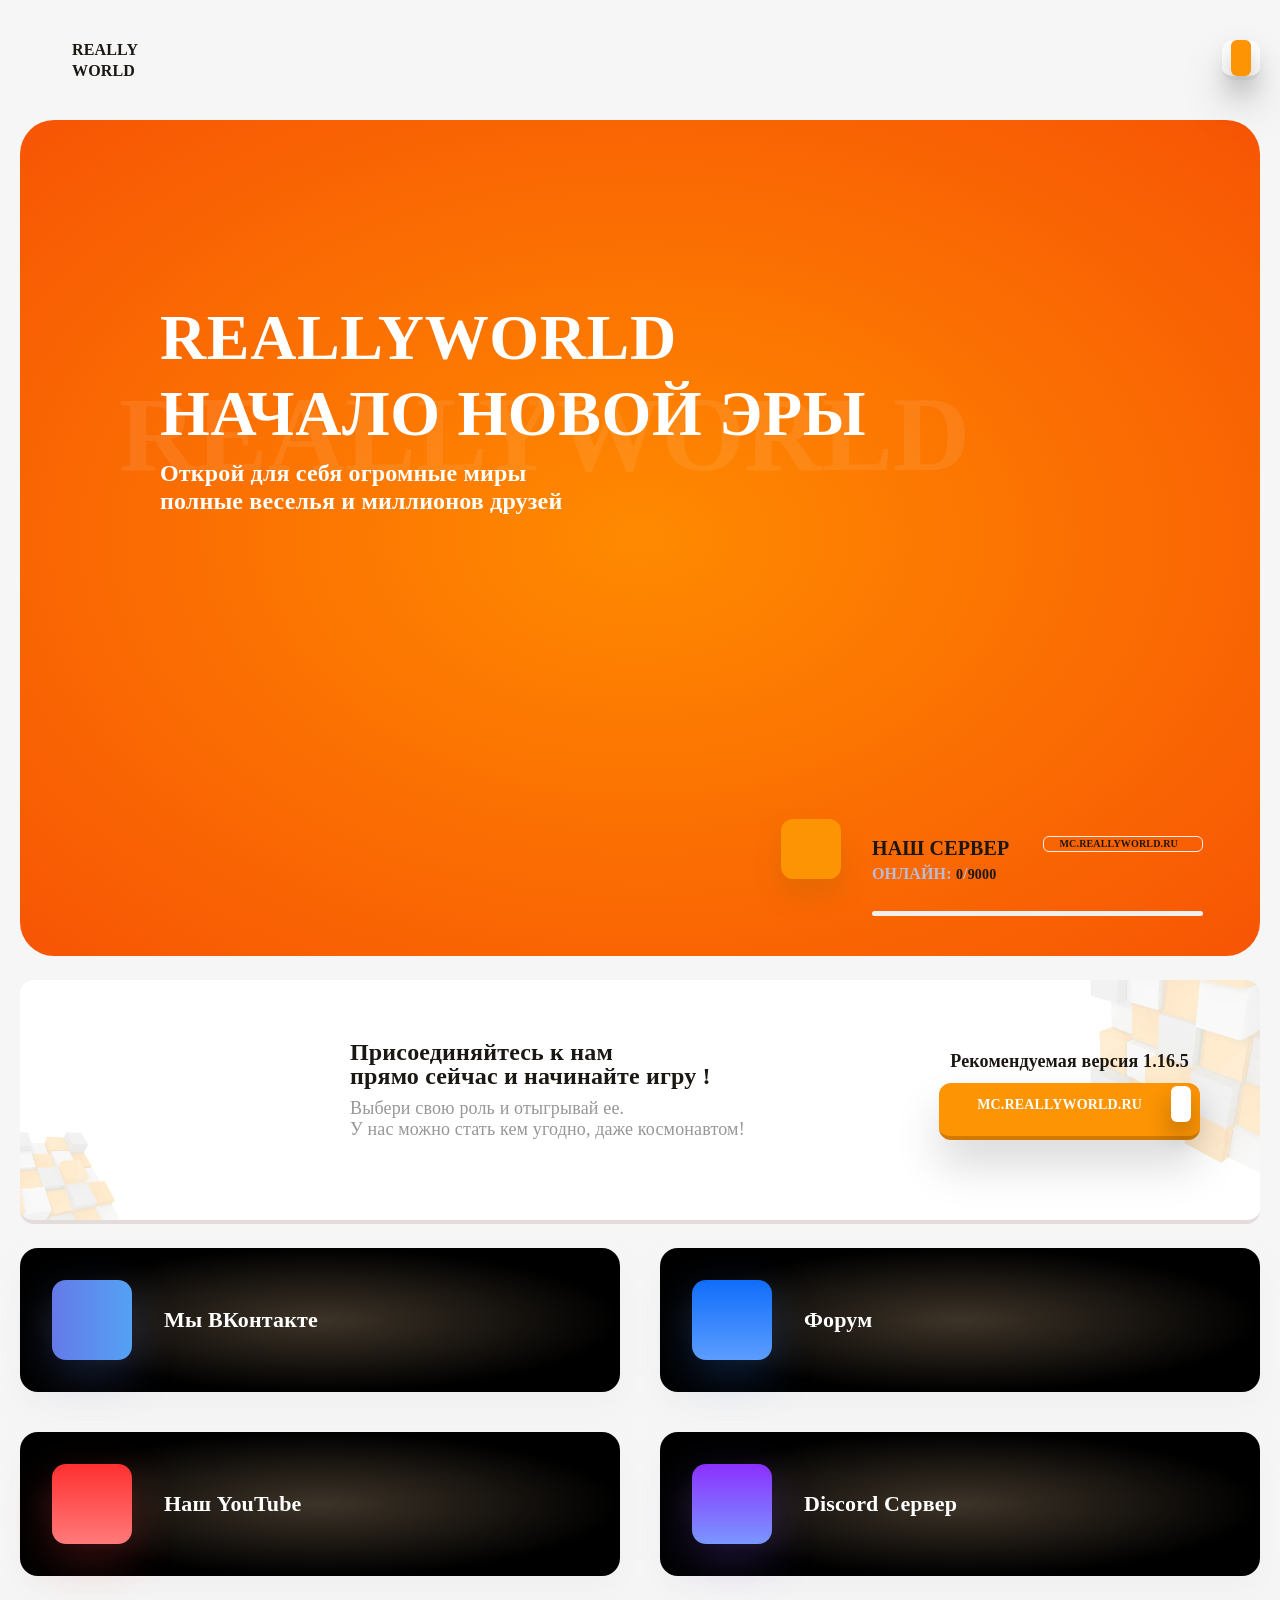
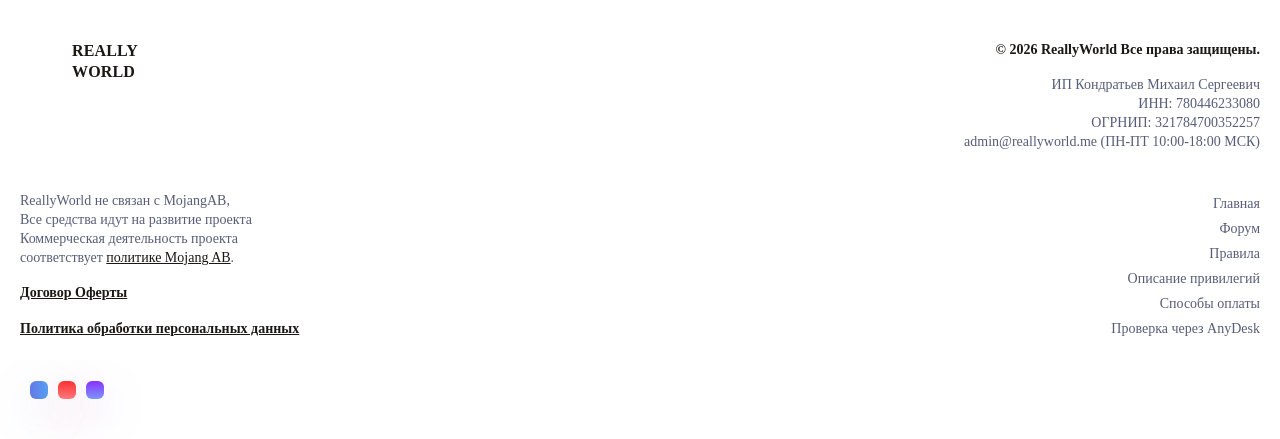
==== index.html @ dd57affc "Add files via upload" ====
﻿<!DOCTYPE html>
<html>

<head>
    <title>ReallyWorld — Магазин привилегий
</title>

    <meta name="description" content="Играйте в Minecraft на сервере ReallyWorld. Присоединяйтесь к нашему сообществу и получите уникальные привилегии. Купите донат и наслаждайтесь игрой на одном из лучших серверов Minecraft. Откройте для себя мир ReallyWorld!">

    <meta charset="utf-8">
<!-- <meta name="viewport" content="width=device-width, initial-scale=1.0" /> -->

<!-- CSRF Token -->
<meta name="csrf-token" content="hAMbayH03QQbQsBuHECkC7xqTyGMzF9xWLfvbe6p">

<meta name="keywords" content="minecraft, игра minecraft, играть в minecraft, minecraft classic, minecraft бесплатно, minecraft скачать, minecraft 1.20, minecraft серверы, сервер minecraft, бесплатный minecraft сервер, домер minecraft, домер grief, reallyworld minecraft, сервер ReallyWorld, купить донат minecraft, купить донат ReallyWorld, донат minecraft, рили ворлд сервер, сайт ReallyWorld, описание привилегий ReallyWorld, донат на ReallyWorld, привилегии ReallyWorld, minecraft сервера с донатом, бесплатные привилегии Minecraft, рили ворлд майнкрафт, майнкрафт сервер ReallyWorld, популярные minecraft серверы, играть на сервере домера">

<meta http-equiv="content-type" content="text/html; charset=UTF-8">
<meta http-equiv="content-language" content="ru">

<!-- Scripts -->
<script src="js/app.js?id=3c5a35519252d2c78619" defer=""></script>
<script src="js/public.js?v=1674001801" defer=""></script>
<script src="js/clipboard.min.js?v=1674001801" defer=""></script>
<script src="js/main.js?v=1778611863" defer=""></script>
<script src="https://hcaptcha.com/1/api.js" async="" defer=""></script>

<!-- Styles -->
<link rel="stylesheet" href="css/fonts.min.css?v=1674001801">
<link rel="stylesheet" href="css/style.min.css?v=1767133983">
<link rel="stylesheet" href="css/media-queries.min.css?v=1674001801">

<!-- Fonts -->
<link rel="stylesheet" href="releases/v5.10.0/css/all.css" integrity="sha384-AYmEC3Yw5cVb3ZcuHtOA93w35dYTsvhLPVnYs9eStHfGJvOvKxVfELGroGkvsg+p" crossorigin="anonymous">


<link rel="icon" type="image/svg+xml" href="images/server-icon.svg">

<meta name="interkassa-verification" content="1a4b5794d77db62eb89c363f576572cb">
    </head>

<body>
    <!-- <div class="container"> -->
    <div class="wrapper" style="
        min-height: calc(100% - 203.33px);
    ">
        <div id="app">
            <header>
    <a href="index.htm" class="logotype">
        <div class="pic"></div>
        <div class="logo_text">
            <span>really</span>
            <span>world</span>
        </div>
    </a>
    <nav id="header_menu">
        <ul>
            <li>
                <a href="index.htm"><i class="fas fa-home"></i><span>Главная</span></a>
            </li>
            <li>
                <a href="javascript:void(0)" data-page="store" id="goToStore"><i class="fas fa-shopping-cart"></i><span>Магазин</span></a>
            </li>
            <li>
                <a href="//f.reallyworld.me/tags/%D0%BF%D1%80%D0%B0%D0%B2%D0%B8%D0%BB%D0%B0/"><i class="fas fa-tag"></i><span>Правила</span></a>
            </li>
            <li>
                <a href="description.html"><i class="fas fa-file-alt"></i><span>Описание привилегий</span></a>
            </li>
            <li>
                <a href="//f.reallyworld.me"><i class="far fa-comment-alt"></i><span>Форум</span></a>
            </li>
            <li>
                <a href="/support"><i class="far fa-heart"></i><span>Поддержка</span></a>
            </li>
        </ul>
    </nav>
    <!-- <lc-button></lc-button> -->

    <a href="javascript:void(0);" id="menu" class="button menu-button" onclick="toggleMenu()">
        <i class="fas fa-bars"></i>
    </a>
</header>
            
<section id="head">
    <div id="head_pics">
        <div class="pics_lines"></div>
        <div class="flying"></div>
        <div class="pic_text">ReallyWorld</div>

        <div class="parallax block_1"></div>
        <div class="parallax block_2"></div>
        <div class="parallax block_3"></div>
        <div class="parallax block_4"></div>
        <div class="parallax block_5"></div>
        <div class="parallax block_6"></div>
        <div class="parallax block_7"></div>
        <div class="parallax block_8"></div>
        <div class="parallax block_9"></div>
        <div class="parallax block_10"></div>
    </div>

    <div id="head_top" class="br">
        <h1>
            ReallyWorld<br>
            Начало новой эры
        </h1>
        <h5>
            Открой для себя огромные миры<br>
            полные веселья и миллионов друзей
        </h5>
        <!-- <a href="#" id="play" class="button"><span>Начать играть</span><i class="far fa-play-circle"></i></a> -->
    </div>

    <div class="head_bottom">
        <div class="bg br"></div>
        <div class="s-online-wrapp">
            <div class="s-online">
                <i class="far fa-star"></i>
                <div class="server">
                    <h6>Наш сервер</h6>
                    <p class="online">Онлайн: <span id="online">0</span>/<span id="slots">9000</span></p>
                    <div class="progress">
                        <div class="progress-bar" id="progress" style="width: 0%;"></div>
                    </div>


                    <div class="copyip my-copy-clipboard" data-clipboard-text="mc.reallyworld.ru">
                        <span>mc.reallyworld.ru</span><i class="far fa-clone"></i>
                    </div>
                </div>
            </div>
        </div>
    </div>
</section>

<section id="join_us">
    <div class="join_us_arrow"></div>
    <div></div>
    <div class="left">
        <h2>
            Присоединяйтесь к нам<br>
            прямо сейчас и начинайте игру !
        </h2>
        <h5>
            Выбери свою роль и отыгрывай ее.<br>
            У нас можно стать кем угодно, даже космонавтом!
        </h5>
    </div>

    <div class="copy_ip">
        <span class="left">Рекомендуемая версия 1.16.5</span>
        <a href="javascript:void(0)" id="copy_ip_button" class="button button-orange right my-copy-clipboard" data-clipboard-text="mc.reallyworld.ru">
            <span>mc.reallyworld.ru</span><i class=" far fa-clone"></i>
        </a>
    </div>
    <div class="clear"></div>
</section>
            <div id="store">
    <front-goods :goods="[{&quot;id&quot;:154,&quot;name&quot;:&quot;GOD&quot;,&quot;surcharge&quot;:0,&quot;surcharge_from&quot;:0,&quot;ip_name&quot;:&quot;god&quot;,&quot;price&quot;:7777,&quot;price_sale&quot;:4444,&quot;category&quot;:1,&quot;img_url&quot;:&quot;god2.png&quot;},{&quot;id&quot;:1006,&quot;name&quot;:&quot;3 \u0441\u0443\u043d\u0434\u0443\u043a\u0430 \u0441 \u0434\u043e\u043d\u0430\u0442 \u0432\u0435\u0449\u0430\u043c\u0438&quot;,&quot;surcharge&quot;:0,&quot;surcharge_from&quot;:0,&quot;ip_name&quot;:&quot;case&quot;,&quot;price&quot;:399,&quot;price_sale&quot;:null,&quot;category&quot;:1,&quot;img_url&quot;:&quot;new\/donatitem1.png&quot;},{&quot;id&quot;:1007,&quot;name&quot;:&quot;5 \u0441\u0443\u043d\u0434\u0443\u043a\u043e\u0432 \u0441 \u0434\u043e\u043d\u0430\u0442 \u0432\u0435\u0449\u0430\u043c\u0438&quot;,&quot;surcharge&quot;:0,&quot;surcharge_from&quot;:0,&quot;ip_name&quot;:&quot;case&quot;,&quot;price&quot;:649,&quot;price_sale&quot;:null,&quot;category&quot;:1,&quot;img_url&quot;:&quot;new\/donatitem2.png&quot;},{&quot;id&quot;:1008,&quot;name&quot;:&quot;10 \u0441\u0443\u043d\u0434\u0443\u043a\u043e\u0432 \u0441 \u0434\u043e\u043d\u0430\u0442 \u0432\u0435\u0449\u0430\u043c\u0438&quot;,&quot;surcharge&quot;:0,&quot;surcharge_from&quot;:0,&quot;ip_name&quot;:&quot;case&quot;,&quot;price&quot;:1299,&quot;price_sale&quot;:null,&quot;category&quot;:1,&quot;img_url&quot;:&quot;new\/donatitem3.png&quot;},{&quot;id&quot;:8,&quot;name&quot;:&quot;HELPER&quot;,&quot;surcharge&quot;:1,&quot;surcharge_from&quot;:0,&quot;ip_name&quot;:&quot;helper&quot;,&quot;price&quot;:6666,&quot;price_sale&quot;:null,&quot;category&quot;:1,&quot;img_url&quot;:&quot;new\/HELPER.png&quot;},{&quot;id&quot;:9,&quot;name&quot;:&quot;DRAGON&quot;,&quot;surcharge&quot;:1,&quot;surcharge_from&quot;:1,&quot;ip_name&quot;:&quot;dragon&quot;,&quot;price&quot;:1899,&quot;price_sale&quot;:null,&quot;category&quot;:1,&quot;img_url&quot;:&quot;new\/DRAGON.png&quot;},{&quot;id&quot;:10,&quot;name&quot;:&quot;IMPERATOR&quot;,&quot;surcharge&quot;:1,&quot;surcharge_from&quot;:1,&quot;ip_name&quot;:&quot;imperator&quot;,&quot;price&quot;:999,&quot;price_sale&quot;:null,&quot;category&quot;:1,&quot;img_url&quot;:&quot;new\/IMPERATOR.png&quot;},{&quot;id&quot;:11,&quot;name&quot;:&quot;MAGISTER&quot;,&quot;surcharge&quot;:1,&quot;surcharge_from&quot;:1,&quot;ip_name&quot;:&quot;magister&quot;,&quot;price&quot;:589,&quot;price_sale&quot;:null,&quot;category&quot;:1,&quot;img_url&quot;:&quot;new\/MAGISTER.png&quot;},{&quot;id&quot;:12,&quot;name&quot;:&quot;OVERLORD&quot;,&quot;surcharge&quot;:1,&quot;surcharge_from&quot;:1,&quot;ip_name&quot;:&quot;overlord&quot;,&quot;price&quot;:289,&quot;price_sale&quot;:null,&quot;category&quot;:1,&quot;img_url&quot;:&quot;new\/OVERLORD.png&quot;},{&quot;id&quot;:13,&quot;name&quot;:&quot;AVENGER&quot;,&quot;surcharge&quot;:1,&quot;surcharge_from&quot;:1,&quot;ip_name&quot;:&quot;avenger&quot;,&quot;price&quot;:129,&quot;price_sale&quot;:null,&quot;category&quot;:1,&quot;img_url&quot;:&quot;new\/AVENGER.png&quot;},{&quot;id&quot;:14,&quot;name&quot;:&quot;TITAN&quot;,&quot;surcharge&quot;:1,&quot;surcharge_from&quot;:1,&quot;ip_name&quot;:&quot;titan&quot;,&quot;price&quot;:89,&quot;price_sale&quot;:null,&quot;category&quot;:1,&quot;img_url&quot;:&quot;titan.webp&quot;},{&quot;id&quot;:15,&quot;name&quot;:&quot;HERO&quot;,&quot;surcharge&quot;:1,&quot;surcharge_from&quot;:1,&quot;ip_name&quot;:&quot;hero&quot;,&quot;price&quot;:39,&quot;price_sale&quot;:null,&quot;category&quot;:1,&quot;img_url&quot;:&quot;new\/HERO.png&quot;},{&quot;id&quot;:16,&quot;name&quot;:&quot;3 \u0441\u0443\u043d\u0434\u0443\u043a\u0430 \u0441 \u0414\u043e\u043d\u0430\u0442\u043e\u043c&quot;,&quot;surcharge&quot;:0,&quot;surcharge_from&quot;:0,&quot;ip_name&quot;:&quot;case&quot;,&quot;price&quot;:119,&quot;price_sale&quot;:null,&quot;category&quot;:1,&quot;img_url&quot;:&quot;new\/casedonat1.jpg&quot;},{&quot;id&quot;:17,&quot;name&quot;:&quot;10 \u0441\u0443\u043d\u0434\u0443\u043a\u043e\u0432 \u0441 \u0414\u043e\u043d\u0430\u0442\u043e\u043c&quot;,&quot;surcharge&quot;:0,&quot;surcharge_from&quot;:0,&quot;ip_name&quot;:&quot;case&quot;,&quot;price&quot;:249,&quot;price_sale&quot;:null,&quot;category&quot;:1,&quot;img_url&quot;:&quot;new\/casedonat2.png&quot;},{&quot;id&quot;:18,&quot;name&quot;:&quot;25 \u0441\u0443\u043d\u0434\u0443\u043a\u043e\u0432 \u0441 \u0414\u043e\u043d\u0430\u0442\u043e\u043c&quot;,&quot;surcharge&quot;:0,&quot;surcharge_from&quot;:0,&quot;ip_name&quot;:&quot;case&quot;,&quot;price&quot;:399,&quot;price_sale&quot;:null,&quot;category&quot;:1,&quot;img_url&quot;:&quot;new\/casedonat3.png&quot;},{&quot;id&quot;:19,&quot;name&quot;:&quot;50 \u0420\u0438\u043b\u043b\u0438\u043a\u043e\u0432&quot;,&quot;surcharge&quot;:0,&quot;surcharge_from&quot;:0,&quot;ip_name&quot;:&quot;really-coin&quot;,&quot;price&quot;:50,&quot;price_sale&quot;:null,&quot;category&quot;:5,&quot;img_url&quot;:&quot;null&quot;},{&quot;id&quot;:20,&quot;name&quot;:&quot;100 \u0420\u0438\u043b\u043b\u0438\u043a\u043e\u0432&quot;,&quot;surcharge&quot;:0,&quot;surcharge_from&quot;:0,&quot;ip_name&quot;:&quot;really-coin&quot;,&quot;price&quot;:100,&quot;price_sale&quot;:null,&quot;category&quot;:5,&quot;img_url&quot;:&quot;null&quot;},{&quot;id&quot;:21,&quot;name&quot;:&quot;250 \u0420\u0438\u043b\u043b\u0438\u043a\u043e\u0432&quot;,&quot;surcharge&quot;:0,&quot;surcharge_from&quot;:0,&quot;ip_name&quot;:&quot;really-coin&quot;,&quot;price&quot;:250,&quot;price_sale&quot;:null,&quot;category&quot;:5,&quot;img_url&quot;:&quot;null&quot;},{&quot;id&quot;:22,&quot;name&quot;:&quot;500 \u0420\u0438\u043b\u043b\u0438\u043a\u043e\u0432&quot;,&quot;surcharge&quot;:0,&quot;surcharge_from&quot;:0,&quot;ip_name&quot;:&quot;really-coin&quot;,&quot;price&quot;:500,&quot;price_sale&quot;:null,&quot;category&quot;:5,&quot;img_url&quot;:&quot;null&quot;},{&quot;id&quot;:23,&quot;name&quot;:&quot;1 \u0441\u0443\u043d\u0434\u0443\u043a \u0441 \u0420\u0438\u043b\u043b\u0438\u043a\u0430\u043c\u0438&quot;,&quot;surcharge&quot;:0,&quot;surcharge_from&quot;:0,&quot;ip_name&quot;:&quot;case&quot;,&quot;price&quot;:99,&quot;price_sale&quot;:null,&quot;category&quot;:5,&quot;img_url&quot;:&quot;new\/really1.png&quot;},{&quot;id&quot;:55,&quot;name&quot;:&quot;3 \u0441\u0443\u043d\u0434\u0443\u043a\u0430 \u0441 \u0412\u0430\u043b\u044e\u0442\u043e\u0439&quot;,&quot;surcharge&quot;:0,&quot;surcharge_from&quot;:0,&quot;ip_name&quot;:&quot;case&quot;,&quot;price&quot;:46,&quot;price_sale&quot;:null,&quot;category&quot;:1,&quot;img_url&quot;:&quot;new\/money1.png&quot;},{&quot;id&quot;:56,&quot;name&quot;:&quot;10 \u0441\u0443\u043d\u0434\u0443\u043a\u043e\u0432 \u0441 \u0412\u0430\u043b\u044e\u0442\u043e\u0439&quot;,&quot;surcharge&quot;:0,&quot;surcharge_from&quot;:0,&quot;ip_name&quot;:&quot;case&quot;,&quot;price&quot;:149,&quot;price_sale&quot;:null,&quot;category&quot;:1,&quot;img_url&quot;:&quot;new\/money2.png&quot;},{&quot;id&quot;:57,&quot;name&quot;:&quot;25 \u0441\u0443\u043d\u0434\u0443\u043a\u043e\u0432 \u0441 \u0412\u0430\u043b\u044e\u0442\u043e\u0439&quot;,&quot;surcharge&quot;:0,&quot;surcharge_from&quot;:0,&quot;ip_name&quot;:&quot;case&quot;,&quot;price&quot;:399,&quot;price_sale&quot;:null,&quot;category&quot;:1,&quot;img_url&quot;:&quot;new\/money3.png&quot;},{&quot;id&quot;:58,&quot;name&quot;:&quot;3 \u0441\u0443\u043d\u0434\u0443\u043a\u0430 \u0441 \u041f\u0440\u0435\u0444\u0438\u043a\u0441\u0430\u043c\u0438&quot;,&quot;surcharge&quot;:0,&quot;surcharge_from&quot;:0,&quot;ip_name&quot;:&quot;case&quot;,&quot;price&quot;:59,&quot;price_sale&quot;:null,&quot;category&quot;:1,&quot;img_url&quot;:&quot;new\/prefix1.png&quot;},{&quot;id&quot;:59,&quot;name&quot;:&quot;10 \u0441\u0443\u043d\u0434\u0443\u043a\u043e\u0432 \u0441 \u041f\u0440\u0435\u0444\u0438\u043a\u0441\u0430\u043c\u0438&quot;,&quot;surcharge&quot;:0,&quot;surcharge_from&quot;:0,&quot;ip_name&quot;:&quot;case&quot;,&quot;price&quot;:149,&quot;price_sale&quot;:null,&quot;category&quot;:1,&quot;img_url&quot;:&quot;new\/prefix2.png&quot;},{&quot;id&quot;:60,&quot;name&quot;:&quot;25 \u0441\u0443\u043d\u0434\u0443\u043a\u043e\u0432 \u0441 \u043f\u0440\u0435\u0444\u0438\u043a\u0441\u0430\u043c\u0438&quot;,&quot;surcharge&quot;:0,&quot;surcharge_from&quot;:0,&quot;ip_name&quot;:&quot;case&quot;,&quot;price&quot;:239,&quot;price_sale&quot;:null,&quot;category&quot;:1,&quot;img_url&quot;:&quot;new\/prefix3.png&quot;},{&quot;id&quot;:97,&quot;name&quot;:&quot;3 \u0441\u0443\u043d\u0434\u0443\u043a\u0430 \u0441 \u0420\u0438\u043b\u043b\u0438\u043a\u0430\u043c\u0438&quot;,&quot;surcharge&quot;:0,&quot;surcharge_from&quot;:0,&quot;ip_name&quot;:&quot;case&quot;,&quot;price&quot;:269,&quot;price_sale&quot;:null,&quot;category&quot;:5,&quot;img_url&quot;:&quot;new\/really2.png&quot;},{&quot;id&quot;:98,&quot;name&quot;:&quot;5 \u0441\u0443\u043d\u0434\u0443\u043a\u043e\u0432 \u0441 \u0420\u0438\u043b\u043b\u0438\u043a\u0430\u043c\u0438&quot;,&quot;surcharge&quot;:0,&quot;surcharge_from&quot;:0,&quot;ip_name&quot;:&quot;case&quot;,&quot;price&quot;:419,&quot;price_sale&quot;:null,&quot;category&quot;:5,&quot;img_url&quot;:&quot;new\/really1.png&quot;},{&quot;id&quot;:103,&quot;name&quot;:&quot;\u0420\u0430\u0437\u0431\u0430\u043d&quot;,&quot;surcharge&quot;:0,&quot;surcharge_from&quot;:0,&quot;ip_name&quot;:&quot;other&quot;,&quot;price&quot;:349,&quot;price_sale&quot;:null,&quot;category&quot;:1,&quot;img_url&quot;:&quot;new\/unban.png&quot;},{&quot;id&quot;:104,&quot;name&quot;:&quot;\u0420\u0430\u0437\u043c\u0443\u0442&quot;,&quot;surcharge&quot;:0,&quot;surcharge_from&quot;:0,&quot;ip_name&quot;:&quot;other&quot;,&quot;price&quot;:119,&quot;price_sale&quot;:null,&quot;category&quot;:1,&quot;img_url&quot;:&quot;new\/unmute.png&quot;},{&quot;id&quot;:105,&quot;name&quot;:&quot;\u0426\u0410\u0420\u042c&quot;,&quot;surcharge&quot;:1,&quot;surcharge_from&quot;:0,&quot;ip_name&quot;:&quot;tsar&quot;,&quot;price&quot;:2299,&quot;price_sale&quot;:null,&quot;category&quot;:9,&quot;img_url&quot;:&quot;king.png.webp&quot;},{&quot;id&quot;:121,&quot;name&quot;:&quot;1700 \u0420\u0438\u043b\u043b\u0438\u043a\u043e\u0432 (\u0411\u041e\u041d\u0423\u0421 +200)&quot;,&quot;surcharge&quot;:0,&quot;surcharge_from&quot;:0,&quot;ip_name&quot;:&quot;really-coin&quot;,&quot;price&quot;:1500,&quot;price_sale&quot;:null,&quot;category&quot;:5,&quot;img_url&quot;:&quot;null&quot;},{&quot;id&quot;:122,&quot;name&quot;:&quot;2500 \u0420\u0438\u043b\u043b\u0438\u043a\u043e\u0432 (\u0411\u041e\u041d\u0423\u0421 +500)&quot;,&quot;surcharge&quot;:0,&quot;surcharge_from&quot;:0,&quot;ip_name&quot;:&quot;really-coin&quot;,&quot;price&quot;:2000,&quot;price_sale&quot;:null,&quot;category&quot;:5,&quot;img_url&quot;:&quot;null&quot;},{&quot;id&quot;:126,&quot;name&quot;:&quot;699 \u0420\u0438\u043b\u043b\u0438\u043a\u043e\u0432&quot;,&quot;surcharge&quot;:0,&quot;surcharge_from&quot;:0,&quot;ip_name&quot;:&quot;really-coin&quot;,&quot;price&quot;:699,&quot;price_sale&quot;:null,&quot;category&quot;:5,&quot;img_url&quot;:&quot;null&quot;},{&quot;id&quot;:127,&quot;name&quot;:&quot;{count} \u0420\u0438\u043b\u043b\u0438\u043a\u043e\u0432&quot;,&quot;surcharge&quot;:0,&quot;surcharge_from&quot;:0,&quot;ip_name&quot;:&quot;really-coin-selected&quot;,&quot;price&quot;:500,&quot;price_sale&quot;:null,&quot;category&quot;:5,&quot;img_url&quot;:&quot;null&quot;},{&quot;id&quot;:128,&quot;name&quot;:&quot;\u041f\u0440\u043e\u0445\u043e\u0434\u043a\u0430 \u043d\u0430\u0432\u0441\u0435\u0433\u0434\u0430&quot;,&quot;surcharge&quot;:0,&quot;surcharge_from&quot;:0,&quot;ip_name&quot;:&quot;fanzy&quot;,&quot;price&quot;:999,&quot;price_sale&quot;:null,&quot;category&quot;:8,&quot;img_url&quot;:&quot;master.webp&quot;},{&quot;id&quot;:130,&quot;name&quot;:&quot;\u041f\u0440\u043e\u0445\u043e\u0434\u043a\u0430 \u043d\u0430 3 \u043c\u0435\u0441\u044f\u0446\u0430&quot;,&quot;surcharge&quot;:0,&quot;surcharge_from&quot;:0,&quot;ip_name&quot;:&quot;fanzy&quot;,&quot;price&quot;:499,&quot;price_sale&quot;:null,&quot;category&quot;:8,&quot;img_url&quot;:&quot;master.webp&quot;},{&quot;id&quot;:131,&quot;name&quot;:&quot;\u041f\u0440\u043e\u0445\u043e\u0434\u043a\u0430 \u043d\u0430 1 \u043c\u0435\u0441\u044f\u0446&quot;,&quot;surcharge&quot;:0,&quot;surcharge_from&quot;:0,&quot;ip_name&quot;:&quot;fanzy&quot;,&quot;price&quot;:249,&quot;price_sale&quot;:null,&quot;category&quot;:8,&quot;img_url&quot;:&quot;new\/MASTER.png&quot;},{&quot;id&quot;:132,&quot;name&quot;:&quot;\u0420\u0430\u0437\u0431\u0430\u043d&quot;,&quot;surcharge&quot;:0,&quot;surcharge_from&quot;:0,&quot;ip_name&quot;:&quot;other&quot;,&quot;price&quot;:349,&quot;price_sale&quot;:null,&quot;category&quot;:8,&quot;img_url&quot;:&quot;new\/unban.png&quot;},{&quot;id&quot;:133,&quot;name&quot;:&quot;\u0413\u0415\u0420\u0426\u041e\u0413&quot;,&quot;surcharge&quot;:1,&quot;surcharge_from&quot;:0,&quot;ip_name&quot;:&quot;gerzorg&quot;,&quot;price&quot;:1299,&quot;price_sale&quot;:null,&quot;category&quot;:9,&quot;img_url&quot;:&quot;fanzy\/gertsorg.webp&quot;},{&quot;id&quot;:134,&quot;name&quot;:&quot;\u0411\u0415\u0420\u0421\u0415\u0420\u041a&quot;,&quot;surcharge&quot;:1,&quot;surcharge_from&quot;:0,&quot;ip_name&quot;:&quot;berserk&quot;,&quot;price&quot;:589,&quot;price_sale&quot;:null,&quot;category&quot;:9,&quot;img_url&quot;:&quot;fanzy\/berserk.webp&quot;},{&quot;id&quot;:135,&quot;name&quot;:&quot;\u041f\u0420\u0418\u041d\u0426&quot;,&quot;surcharge&quot;:1,&quot;surcharge_from&quot;:0,&quot;ip_name&quot;:&quot;prinz&quot;,&quot;price&quot;:249,&quot;price_sale&quot;:null,&quot;category&quot;:9,&quot;img_url&quot;:&quot;fanzy\/prints.webp&quot;},{&quot;id&quot;:136,&quot;name&quot;:&quot;\u0414\u0412\u041e\u0420\u042f\u041d\u0418\u041d&quot;,&quot;surcharge&quot;:1,&quot;surcharge_from&quot;:0,&quot;ip_name&quot;:&quot;dvoryanin&quot;,&quot;price&quot;:159,&quot;price_sale&quot;:null,&quot;category&quot;:9,&quot;img_url&quot;:&quot;fanzy\/dvoryanin.webp&quot;},{&quot;id&quot;:137,&quot;name&quot;:&quot;\u0420\u042b\u0426\u0410\u0420\u042c&quot;,&quot;surcharge&quot;:1,&quot;surcharge_from&quot;:0,&quot;ip_name&quot;:&quot;ryzar&quot;,&quot;price&quot;:99,&quot;price_sale&quot;:null,&quot;category&quot;:9,&quot;img_url&quot;:&quot;fanzy\/rytsar.webp&quot;},{&quot;id&quot;:138,&quot;name&quot;:&quot;\u0421\u0422\u0420\u0410\u0416&quot;,&quot;surcharge&quot;:1,&quot;surcharge_from&quot;:0,&quot;ip_name&quot;:&quot;straz&quot;,&quot;price&quot;:29,&quot;price_sale&quot;:null,&quot;category&quot;:9,&quot;img_url&quot;:&quot;fanzy\/strazh.webp&quot;},{&quot;id&quot;:139,&quot;name&quot;:&quot;3 \u0441\u0443\u043d\u0434\u0443\u043a\u043e\u0430 \u0441 \u0412\u0430\u043b\u044e\u0442\u043e\u0439&quot;,&quot;surcharge&quot;:0,&quot;surcharge_from&quot;:0,&quot;ip_name&quot;:&quot;case&quot;,&quot;price&quot;:69,&quot;price_sale&quot;:null,&quot;category&quot;:9,&quot;img_url&quot;:&quot;new\/money1.png&quot;},{&quot;id&quot;:140,&quot;name&quot;:&quot;10 \u0441\u0443\u043d\u0434\u0443\u043a\u043e\u0432 \u0441 \u0412\u0430\u043b\u044e\u0442\u043e\u0439&quot;,&quot;surcharge&quot;:0,&quot;surcharge_from&quot;:0,&quot;ip_name&quot;:&quot;case&quot;,&quot;price&quot;:149,&quot;price_sale&quot;:null,&quot;category&quot;:9,&quot;img_url&quot;:&quot;new\/money2.png&quot;},{&quot;id&quot;:141,&quot;name&quot;:&quot;25 \u0441\u0443\u043d\u0434\u0443\u043a\u043e\u0432 \u0441 \u0412\u0430\u043b\u044e\u0442\u043e\u0439&quot;,&quot;surcharge&quot;:0,&quot;surcharge_from&quot;:0,&quot;ip_name&quot;:&quot;case&quot;,&quot;price&quot;:399,&quot;price_sale&quot;:null,&quot;category&quot;:9,&quot;img_url&quot;:&quot;new\/money3.png&quot;},{&quot;id&quot;:142,&quot;name&quot;:&quot;3 \u0441\u0443\u043d\u0434\u0443\u043a\u0430 \u0441 \u0414\u043e\u043d\u0430\u0442\u043e\u043c&quot;,&quot;surcharge&quot;:0,&quot;surcharge_from&quot;:0,&quot;ip_name&quot;:&quot;case&quot;,&quot;price&quot;:119,&quot;price_sale&quot;:null,&quot;category&quot;:9,&quot;img_url&quot;:&quot;new\/casedonat1.jpg&quot;},{&quot;id&quot;:143,&quot;name&quot;:&quot;10 \u0441\u0443\u043d\u0434\u0443\u043a\u043e\u0432 \u0441 \u0414\u043e\u043d\u0430\u0442\u043e\u043c&quot;,&quot;surcharge&quot;:0,&quot;surcharge_from&quot;:0,&quot;ip_name&quot;:&quot;case&quot;,&quot;price&quot;:249,&quot;price_sale&quot;:null,&quot;category&quot;:9,&quot;img_url&quot;:&quot;new\/casedonat2.png&quot;},{&quot;id&quot;:144,&quot;name&quot;:&quot;25 \u0441\u0443\u043d\u0434\u0443\u043a\u043e\u0432 \u0441 \u0414\u043e\u043d\u0430\u0442\u043e\u043c&quot;,&quot;surcharge&quot;:0,&quot;surcharge_from&quot;:0,&quot;ip_name&quot;:&quot;case&quot;,&quot;price&quot;:399,&quot;price_sale&quot;:null,&quot;category&quot;:9,&quot;img_url&quot;:&quot;new\/casedonat3.png&quot;},{&quot;id&quot;:145,&quot;name&quot;:&quot;1 \u0441\u0443\u043d\u0434\u0443\u043a \u0441 \u041f\u0435\u0447\u0435\u043d\u044c\u043a\u0430\u043c\u0438&quot;,&quot;surcharge&quot;:0,&quot;surcharge_from&quot;:0,&quot;ip_name&quot;:&quot;case&quot;,&quot;price&quot;:77,&quot;price_sale&quot;:null,&quot;category&quot;:9,&quot;img_url&quot;:&quot;new\/really1.png&quot;},{&quot;id&quot;:146,&quot;name&quot;:&quot;3 \u0441\u0443\u043d\u0434\u0443\u043a\u0430 \u0441 \u041f\u0435\u0447\u0435\u043d\u044c\u043a\u0430\u043c\u0438&quot;,&quot;surcharge&quot;:0,&quot;surcharge_from&quot;:0,&quot;ip_name&quot;:&quot;case&quot;,&quot;price&quot;:229,&quot;price_sale&quot;:null,&quot;category&quot;:9,&quot;img_url&quot;:&quot;new\/really2.png&quot;},{&quot;id&quot;:147,&quot;name&quot;:&quot;5 \u0441\u0443\u043d\u0434\u0443\u043a\u043e\u0432 \u0441 \u041f\u0435\u0447\u0435\u043d\u044c\u043a\u0430\u043c\u0438&quot;,&quot;surcharge&quot;:0,&quot;surcharge_from&quot;:0,&quot;ip_name&quot;:&quot;case&quot;,&quot;price&quot;:379,&quot;price_sale&quot;:null,&quot;category&quot;:9,&quot;img_url&quot;:&quot;new\/really2.png&quot;},{&quot;id&quot;:148,&quot;name&quot;:&quot;\u0420\u0430\u0437\u0431\u0430\u043d&quot;,&quot;surcharge&quot;:0,&quot;surcharge_from&quot;:0,&quot;ip_name&quot;:&quot;other&quot;,&quot;price&quot;:349,&quot;price_sale&quot;:null,&quot;category&quot;:9,&quot;img_url&quot;:&quot;new\/unban.png&quot;},{&quot;id&quot;:149,&quot;name&quot;:&quot;\u0420\u0430\u0437\u043c\u0443\u0442&quot;,&quot;surcharge&quot;:0,&quot;surcharge_from&quot;:0,&quot;ip_name&quot;:&quot;other&quot;,&quot;price&quot;:119,&quot;price_sale&quot;:null,&quot;category&quot;:9,&quot;img_url&quot;:&quot;new\/unmute.png&quot;},{&quot;id&quot;:1009,&quot;name&quot;:&quot;\u041f\u0440\u043e\u0445\u043e\u0434\u043a\u0430 \u043d\u0430 \u0421\u0422\u041e \u0438\u0433\u0440\u043e\u043a\u043e\u0432&quot;,&quot;surcharge&quot;:0,&quot;surcharge_from&quot;:0,&quot;ip_name&quot;:&quot;other&quot;,&quot;price&quot;:999,&quot;price_sale&quot;:null,&quot;category&quot;:10,&quot;img_url&quot;:&quot;whitelist.jpg&quot;},{&quot;id&quot;:10001,&quot;name&quot;:&quot;3 \u0441\u0443\u043d\u0434\u0443\u043a\u0430 \u0441 \u041a\u0438\u0442\u0430\u043c\u0438&quot;,&quot;surcharge&quot;:0,&quot;surcharge_from&quot;:0,&quot;ip_name&quot;:&quot;case&quot;,&quot;price&quot;:299,&quot;price_sale&quot;:null,&quot;category&quot;:1,&quot;img_url&quot;:&quot;new\/casedonat1.jpg&quot;},{&quot;id&quot;:10002,&quot;name&quot;:&quot;5 \u0441\u0443\u043d\u0434\u0443\u043a\u043e\u0432 \u0441 \u041a\u0438\u0442\u0430\u043c\u0438&quot;,&quot;surcharge&quot;:0,&quot;surcharge_from&quot;:0,&quot;ip_name&quot;:&quot;case&quot;,&quot;price&quot;:489,&quot;price_sale&quot;:null,&quot;category&quot;:1,&quot;img_url&quot;:&quot;new\/casedonat2.png&quot;},{&quot;id&quot;:10003,&quot;name&quot;:&quot;10 \u0441\u0443\u043d\u0434\u0443\u043a\u043e\u0432 \u0441 \u041a\u0438\u0442\u0430\u043c\u0438&quot;,&quot;surcharge&quot;:0,&quot;surcharge_from&quot;:0,&quot;ip_name&quot;:&quot;case&quot;,&quot;price&quot;:799,&quot;price_sale&quot;:null,&quot;category&quot;:1,&quot;img_url&quot;:&quot;new\/casedonat3.png&quot;}]" :currency="'руб.'" :categories="[{&quot;id&quot;:1,&quot;name&quot;:&quot;\u0413\u0440\u0438\u0444. \u0412\u044b\u0436\u0438\u0432\u0430\u043d\u0438\u0435&quot;,&quot;priority&quot;:1,&quot;db_id&quot;:&quot;griff&quot;,&quot;surcharge_query&quot;:&quot;not&quot;,&quot;created_at&quot;:&quot;2020-06-28T13:07:38.000000Z&quot;,&quot;updated_at&quot;:&quot;2020-06-28T13:24:30.000000Z&quot;},{&quot;id&quot;:2,&quot;name&quot;:&quot;\u0410\u043d\u0430\u0440\u0445\u0438\u044f&quot;,&quot;priority&quot;:2,&quot;db_id&quot;:&quot;anarchy&quot;,&quot;surcharge_query&quot;:&quot;not&quot;,&quot;created_at&quot;:&quot;2020-06-28T13:24:54.000000Z&quot;,&quot;updated_at&quot;:&quot;2020-06-28T13:24:54.000000Z&quot;},{&quot;id&quot;:5,&quot;name&quot;:&quot;\u0420\u0438\u043b\u043b\u0438\u043a\u0438 (\u0414\u043e\u043d\u0430\u0442 \u0412\u0430\u043b\u044e\u0442\u0430)&quot;,&quot;priority&quot;:4,&quot;db_id&quot;:&quot;111&quot;,&quot;surcharge_query&quot;:&quot;.&quot;,&quot;created_at&quot;:&quot;2020-07-07T00:10:34.000000Z&quot;,&quot;updated_at&quot;:&quot;2022-02-20T09:40:56.000000Z&quot;},{&quot;id&quot;:10,&quot;name&quot;:&quot;\u0421\u0422\u041e&quot;,&quot;priority&quot;:5,&quot;db_id&quot;:&quot;sto&quot;,&quot;surcharge_query&quot;:&quot;-&quot;,&quot;created_at&quot;:&quot;2023-01-25T09:34:00.000000Z&quot;,&quot;updated_at&quot;:&quot;2023-01-25T09:34:00.000000Z&quot;}]"></front-goods>
</div>

<section id="social">
    <a href="//vk.com/reallyworlds" target="_blank">
        <div>
            <i class="fab fa-vk social-vk"></i>
            <span>Мы ВКонтакте</span>
        </div>
    </a>
    <a href="//f.reallyworld.me">
        <div>
            <i class="far fa-comment-alt social-forum"></i>
            <span>Форум</span>
        </div>
    </a>
    <a href="//www.youtube.com/channel/UCb5oqCZ4AfmfXbgHsfei0tQ" target="_blank">
        <div>
            <i class="fab fa-youtube social-yt"></i>
            <span>Наш YouTube</span>
        </div>
    </a>
    <a href="//discord.gg/reallyworld" target="_blank">
        <div>
            <i class="fab fa-discord social-discord"></i>
            <span>Discord Сервер</span>
        </div>
    </a>
</section>
        </div>
    </div>
    <footer>
    <div class="wrapper">
        <div class="logo">
            <a href="index.htm" class="logotype">
                <div class="pic"></div>
                <div class="logo_text">
                    <span>really</span>
                    <span>world</span>
                </div>
            </a>
        </div>

        <div class="copyright">
            <p class="copy">© <script>document.write(new Date().getFullYear())</script> ReallyWorld Все права защищены.</p>

            
            
            <p>
                ИП Кондратьев Михаил Сергеевич<br>
                ИНН: 780446233080<br>
                ОГРНИП: 321784700352257<br>

                admin@reallyworld.me (ПН-ПТ 10:00-18:00 МСК)
            </p>
            
        </div>

        <div class="info">
            <p>
                ReallyWorld не связан с MojangAB,<br>
                Все средства идут на развитие проекта<br>
                Коммерческая деятельность проекта<br>
                соответствует <a href="mojang.pdf">политике Mojang AB</a>.
            </p>
            <a href="public_offer.pdf">Договор Оферты</a>
            <a href="privacy.pdf">Политика обработки персональных данных</a>
        </div>

        <div class="nav">
            <nav>
                <a href="index.htm">Главная</a>
                <a href="//f.reallyworld.me">Форум</a>
                <a href="//f.reallyworld.me/tags/%D0%BF%D1%80%D0%B0%D0%B2%D0%B8%D0%BB%D0%B0/">Правила</a>
                <a href="description.html">Описание привилегий</a>
                <a href="pymentMethods.html">Способы оплаты</a>
                <a href="anydesk.html">Проверка через AnyDesk</a>
            </nav>
        </div>
        <div class="social">
            <div>
                <span class="social-icon social-vk"><a href="//vk.com/reallyworlds" target="_blank"><i class="fab fa-vk"></i></a></span><span class="social-icon social-yt"><a href="//www.youtube.com/channel/UCb5oqCZ4AfmfXbgHsfei0tQ" target="_blank"><i class="fab fa-youtube"></i></a></span><span class="social-icon social-discord"><a href="//discord.gg/reallyworld" target="_blank"><i class="fab fa-discord"></i></a></span>
            </div>
        </div>
    </div>
</footer>    <!-- </div> -->
    <script>
    window.addEventListener('load', function() {
        $('.copy-clipboard').on('click', function(e) {
            e.preventDefault();
            var that = $(this);
            that.html('Скопировано!');
            setTimeout(function() {
                that.html(that.attr('data-clipboard-text'));
            }, 1000);
            let text = $(this).data('clipboard-text');
            new ClipboardJS('.copy-clipboard');
        });






        var acc = document.getElementsByClassName("accordion");
        var i;
        for (i = 0; i < acc.length; i++) {
            acc[i].addEventListener("click", function() {
                this.classList.toggle("accoactive");
                var panel = this.nextElementSibling;
                if (panel.style.maxHeight) {
                    panel.style.maxHeight = null;
                } else {
                    panel.style.maxHeight = panel.scrollHeight + "px";
                }
            });
        }




        setTimeout(function() {
            app.monitor();
        }, 100);
    });
</script>




<!-- Yandex.Metrika counter -->
<script type="text/javascript">
    (function(m, e, t, r, i, k, a) {
        m[i] = m[i] || function() {
            (m[i].a = m[i].a || []).push(arguments)
        };
        m[i].l = 1 * new Date();
        k = e.createElement(t), a = e.getElementsByTagName(t)[0], k.async = 1, k.src = r, a.parentNode.insertBefore(k, a)
    })
    (window, document, "script", "https://mc.yandex.ru/metrika/tag.js", "ym");

    ym(76686226, "init", {
        clickmap: true,
        trackLinks: true,
        accurateTrackBounce: true,
        webvisor: true
    });
</script>
<noscript>
    <div><img src="watch/76686226" style="position:absolute; left:-9999px;" alt=""></div>
</noscript>
<!-- /Yandex.Metrika counter -->


<script type="application/ld+json">
    {
        "@context": "http://schema.org",
        "@type": "Organization",
        "name": "ReallyWorld",
        "url": "https://reallyworld.ru/",
        "sameAs": [
            "https://vk.com/reallyworlds",
            "https://vk.com/reallyworld_tech"
        ]
    }
</script>

<!-- Разделение по доменам отключено — всегда .ru, ссылки не переписываем
<script>
  document.addEventListener("DOMContentLoaded", function(event) {
    var l = document.links;
    for(var i=0; i<l.length; i++) {
        var href = l[i].href;
        var host = window.location.hostname.split('.');
        l[i].href = href.replace(/reallyworld.(ru|me|org|online|undefined)/gi, 'reallyworld.' + host[host.length-1]);
    }
  });
</script>
-->        <div id="toasts"></div>
</body>

</html>
---- css/fonts.min.css ----
@font-face{font-family:"Mazzard M";src:url("../fonts/MazzardM-Medium.eot");src:local("Mazzard M Medium"),local("MazzardM-Medium"),url("../fonts/MazzardM-Medium-1.eot") format("embedded-opentype"),url("../fonts/MazzardM-Medium.woff2") format("woff2"),url("../fonts/MazzardM-Medium.woff") format("woff"),url("../fonts/MazzardM-Medium.ttf") format("truetype");font-weight:500;font-style:normal}@font-face{font-family:"Mazzard M";src:url("../fonts/MazzardM-ExtraLightItalic.eot");src:local("Mazzard M ExtraLight Italic"),local("MazzardM-ExtraLightItalic"),url("../fonts/MazzardM-ExtraLightItalic-1.eot") format("embedded-opentype"),url("../fonts/MazzardM-ExtraLightItalic.woff2") format("woff2"),url("../fonts/MazzardM-ExtraLightItalic.woff") format("woff"),url("../fonts/MazzardM-ExtraLightItalic.ttf") format("truetype");font-weight:200;font-style:italic}@font-face{font-family:"Mazzard H";src:url("../fonts/MazzardH-BlackItalic.eot");src:local("Mazzard H Black Italic"),local("MazzardH-BlackItalic"),url("../fonts/MazzardH-BlackItalic-1.eot") format("embedded-opentype"),url("../fonts/MazzardH-BlackItalic.woff2") format("woff2"),url("../fonts/MazzardH-BlackItalic.woff") format("woff"),url("../fonts/MazzardH-BlackItalic.ttf") format("truetype");font-weight:900;font-style:italic}@font-face{font-family:"Mazzard L";src:url("../fonts/MazzardL-ExtraBold.eot");src:local("Mazzard L ExtraBold"),local("MazzardL-ExtraBold"),url("../fonts/MazzardL-ExtraBold-1.eot") format("embedded-opentype"),url("../fonts/MazzardL-ExtraBold.woff2") format("woff2"),url("../fonts/MazzardL-ExtraBold.woff") format("woff"),url("../fonts/MazzardL-ExtraBold.ttf") format("truetype");font-weight:800;font-style:normal}@font-face{font-family:"Mazzard H";src:url("../fonts/MazzardH-Black.eot");src:local("Mazzard H Black"),local("MazzardH-Black"),url("../fonts/MazzardH-Black-1.eot") format("embedded-opentype"),url("../fonts/MazzardH-Black.woff2") format("woff2"),url("../fonts/MazzardH-Black.woff") format("woff"),url("../fonts/MazzardH-Black.ttf") format("truetype");font-weight:900;font-style:normal}@font-face{font-family:"Mazzard M";src:url("../fonts/MazzardM-BoldItalic.eot");src:local("Mazzard M Bold Italic"),local("MazzardM-BoldItalic"),url("../fonts/MazzardM-BoldItalic-1.eot") format("embedded-opentype"),url("../fonts/MazzardM-BoldItalic.woff2") format("woff2"),url("../fonts/MazzardM-BoldItalic.woff") format("woff"),url("../fonts/MazzardM-BoldItalic.ttf") format("truetype");font-weight:bold;font-style:italic}@font-face{font-family:"Mazzard H";src:url("../fonts/MazzardH-Medium.eot");src:local("Mazzard H Medium"),local("MazzardH-Medium"),url("../fonts/MazzardH-Medium-1.eot") format("embedded-opentype"),url("../fonts/MazzardH-Medium.woff2") format("woff2"),url("../fonts/MazzardH-Medium.woff") format("woff"),url("../fonts/MazzardH-Medium.ttf") format("truetype");font-weight:500;font-style:normal}@font-face{font-family:"Mazzard M";src:url("../fonts/MazzardM-Light.eot");src:local("Mazzard M Light"),local("MazzardM-Light"),url("../fonts/MazzardM-Light-1.eot") format("embedded-opentype"),url("../fonts/MazzardM-Light.woff2") format("woff2"),url("../fonts/MazzardM-Light.woff") format("woff"),url("../fonts/MazzardM-Light.ttf") format("truetype");font-weight:300;font-style:normal}@font-face{font-family:"Mazzard H";src:url("../fonts/MazzardH-LightItalic.eot");src:local("Mazzard H Light Italic"),local("MazzardH-LightItalic"),url("../fonts/MazzardH-LightItalic-1.eot") format("embedded-opentype"),url("../fonts/MazzardH-LightItalic.woff2") format("woff2"),url("../fonts/MazzardH-LightItalic.woff") format("woff"),url("../fonts/MazzardH-LightItalic.ttf") format("truetype");font-weight:300;font-style:italic}@font-face{font-family:"Mazzard H";src:url("../fonts/MazzardH-ExtraLight.eot");src:local("Mazzard H ExtraLight"),local("MazzardH-ExtraLight"),url("../fonts/MazzardH-ExtraLight-1.eot") format("embedded-opentype"),url("../fonts/MazzardH-ExtraLight.woff2") format("woff2"),url("../fonts/MazzardH-ExtraLight.woff") format("woff"),url("../fonts/MazzardH-ExtraLight.ttf") format("truetype");font-weight:200;font-style:normal}@font-face{font-family:"Mazzard M";src:url("../fonts/MazzardM-Bold.eot");src:local("Mazzard M Bold"),local("MazzardM-Bold"),url("../fonts/MazzardM-Bold-1.eot") format("embedded-opentype"),url("../fonts/MazzardM-Bold.woff2") format("woff2"),url("../fonts/MazzardM-Bold.woff") format("woff"),url("../fonts/MazzardM-Bold.ttf") format("truetype");font-weight:bold;font-style:normal}@font-face{font-family:"Mazzard M";src:url("../fonts/MazzardM-SemiBoldItalic.eot");src:local("Mazzard M SemiBold Italic"),local("MazzardM-SemiBoldItalic"),url("../fonts/MazzardM-SemiBoldItalic-1.eot") format("embedded-opentype"),url("../fonts/MazzardM-SemiBoldItalic.woff2") format("woff2"),url("../fonts/MazzardM-SemiBoldItalic.woff") format("woff"),url("../fonts/MazzardM-SemiBoldItalic.ttf") format("truetype");font-weight:600;font-style:italic}@font-face{font-family:"Mazzard L";src:url("../fonts/MazzardL-ExtraLight.eot");src:local("Mazzard L ExtraLight"),local("MazzardL-ExtraLight"),url("../fonts/MazzardL-ExtraLight-1.eot") format("embedded-opentype"),url("../fonts/MazzardL-ExtraLight.woff2") format("woff2"),url("../fonts/MazzardL-ExtraLight.woff") format("woff"),url("../fonts/MazzardL-ExtraLight.ttf") format("truetype");font-weight:200;font-style:normal}@font-face{font-family:"Mazzard H";src:url("../fonts/MazzardH-Light.eot");src:local("Mazzard H Light"),local("MazzardH-Light"),url("../fonts/MazzardH-Light-1.eot") format("embedded-opentype"),url("../fonts/MazzardH-Light.woff2") format("woff2"),url("../fonts/MazzardH-Light.woff") format("woff"),url("../fonts/MazzardH-Light.ttf") format("truetype");font-weight:300;font-style:normal}@font-face{font-family:"Mazzard L";src:url("../fonts/MazzardL-ThinItalic.eot");src:local("Mazzard L Thin Italic"),local("MazzardL-ThinItalic"),url("../fonts/MazzardL-ThinItalic-1.eot") format("embedded-opentype"),url("../fonts/MazzardL-ThinItalic.woff2") format("woff2"),url("../fonts/MazzardL-ThinItalic.woff") format("woff"),url("../fonts/MazzardL-ThinItalic.ttf") format("truetype");font-weight:100;font-style:italic}@font-face{font-family:"Mazzard H";src:url("../fonts/MazzardH-ExtraBoldItalic.eot");src:local("Mazzard H ExtraBold Italic"),local("MazzardH-ExtraBoldItalic"),url("../fonts/MazzardH-ExtraBoldItalic-1.eot") format("embedded-opentype"),url("../fonts/MazzardH-ExtraBoldItalic.woff2") format("woff2"),url("../fonts/MazzardH-ExtraBoldItalic.woff") format("woff"),url("../fonts/MazzardH-ExtraBoldItalic.ttf") format("truetype");font-weight:800;font-style:italic}@font-face{font-family:"Mazzard M";src:url("../fonts/MazzardM-SemiBold.eot");src:local("Mazzard M SemiBold"),local("MazzardM-SemiBold"),url("../fonts/MazzardM-SemiBold-1.eot") format("embedded-opentype"),url("../fonts/MazzardM-SemiBold.woff2") format("woff2"),url("../fonts/MazzardM-SemiBold.woff") format("woff"),url("../fonts/MazzardM-SemiBold.ttf") format("truetype");font-weight:600;font-style:normal}@font-face{font-family:"Mazzard L";src:url("../fonts/MazzardL-Regular.eot");src:local("Mazzard L Regular"),local("MazzardL-Regular"),url("../fonts/MazzardL-Regular-1.eot") format("embedded-opentype"),url("../fonts/MazzardL-Regular.woff2") format("woff2"),url("../fonts/MazzardL-Regular.woff") format("woff"),url("../fonts/MazzardL-Regular.ttf") format("truetype");font-weight:normal;font-style:normal}@font-face{font-family:"Mazzard H";src:url("../fonts/MazzardH-MediumItalic.eot");src:local("Mazzard H Medium Italic"),local("MazzardH-MediumItalic"),url("../fonts/MazzardH-MediumItalic-1.eot") format("embedded-opentype"),url("../fonts/MazzardH-MediumItalic.woff2") format("woff2"),url("../fonts/MazzardH-MediumItalic.woff") format("woff"),url("../fonts/MazzardH-MediumItalic.ttf") format("truetype");font-weight:500;font-style:italic}@font-face{font-family:"Mazzard L";src:url("../fonts/MazzardL-Italic.eot");src:local("Mazzard L Italic"),local("MazzardL-Italic"),url("../fonts/MazzardL-Italic-1.eot") format("embedded-opentype"),url("../fonts/MazzardL-Italic.woff2") format("woff2"),url("../fonts/MazzardL-Italic.woff") format("woff"),url("../fonts/MazzardL-Italic.ttf") format("truetype");font-weight:normal;font-style:italic}@font-face{font-family:"Mazzard L";src:url("../fonts/MazzardL-ExtraBoldItalic.eot");src:local("Mazzard L ExtraBold Italic"),local("MazzardL-ExtraBoldItalic"),url("../fonts/MazzardL-ExtraBoldItalic-1.eot") format("embedded-opentype"),url("../fonts/MazzardL-ExtraBoldItalic.woff2") format("woff2"),url("../fonts/MazzardL-ExtraBoldItalic.woff") format("woff"),url("../fonts/MazzardL-ExtraBoldItalic.ttf") format("truetype");font-weight:800;font-style:italic}@font-face{font-family:"Mazzard L";src:url("../fonts/MazzardL-Bold.eot");src:local("Mazzard L Bold"),local("MazzardL-Bold"),url("../fonts/MazzardL-Bold-1.eot") format("embedded-opentype"),url("../fonts/MazzardL-Bold.woff2") format("woff2"),url("../fonts/MazzardL-Bold.woff") format("woff"),url("../fonts/MazzardL-Bold.ttf") format("truetype");font-weight:bold;font-style:normal}@font-face{font-family:"Mazzard M";src:url("../fonts/MazzardM-BlackItalic.eot");src:local("Mazzard M Black Italic"),local("MazzardM-BlackItalic"),url("../fonts/MazzardM-BlackItalic-1.eot") format("embedded-opentype"),url("../fonts/MazzardM-BlackItalic.woff2") format("woff2"),url("../fonts/MazzardM-BlackItalic.woff") format("woff"),url("../fonts/MazzardM-BlackItalic.ttf") format("truetype");font-weight:900;font-style:italic}@font-face{font-family:"Mazzard L";src:url("../fonts/MazzardL-MediumItalic.eot");src:local("Mazzard L Medium Italic"),local("MazzardL-MediumItalic"),url("../fonts/MazzardL-MediumItalic-1.eot") format("embedded-opentype"),url("../fonts/MazzardL-MediumItalic.woff2") format("woff2"),url("../fonts/MazzardL-MediumItalic.woff") format("woff"),url("../fonts/MazzardL-MediumItalic.ttf") format("truetype");font-weight:500;font-style:italic}@font-face{font-family:"Mazzard M";src:url("../fonts/MazzardM-ExtraBoldItalic.eot");src:local("Mazzard M ExtraBold Italic"),local("MazzardM-ExtraBoldItalic"),url("../fonts/MazzardM-ExtraBoldItalic-1.eot") format("embedded-opentype"),url("../fonts/MazzardM-ExtraBoldItalic.woff2") format("woff2"),url("../fonts/MazzardM-ExtraBoldItalic.woff") format("woff"),url("../fonts/MazzardM-ExtraBoldItalic.ttf") format("truetype");font-weight:800;font-style:italic}@font-face{font-family:"Mazzard M";src:url("../fonts/MazzardM-Regular.eot");src:local("Mazzard M Regular"),local("MazzardM-Regular"),url("../fonts/MazzardM-Regular-1.eot") format("embedded-opentype"),url("../fonts/MazzardM-Regular.woff2") format("woff2"),url("../fonts/MazzardM-Regular.woff") format("woff"),url("../fonts/MazzardM-Regular.ttf") format("truetype");font-weight:normal;font-style:normal}@font-face{font-family:"Mazzard H";src:url("../fonts/MazzardH-Italic.eot");src:local("Mazzard H Italic"),local("MazzardH-Italic"),url("../fonts/MazzardH-Italic-1.eot") format("embedded-opentype"),url("../fonts/MazzardH-Italic.woff2") format("woff2"),url("../fonts/MazzardH-Italic.woff") format("woff"),url("../fonts/MazzardH-Italic.ttf") format("truetype");font-weight:normal;font-style:italic}@font-face{font-family:"Mazzard M";src:url("../fonts/MazzardM-LightItalic.eot");src:local("Mazzard M Light Italic"),local("MazzardM-LightItalic"),url("../fonts/MazzardM-LightItalic-1.eot") format("embedded-opentype"),url("../fonts/MazzardM-LightItalic.woff2") format("woff2"),url("../fonts/MazzardM-LightItalic.woff") format("woff"),url("../fonts/MazzardM-LightItalic.ttf") format("truetype");font-weight:300;font-style:italic}@font-face{font-family:"Mazzard L";src:url("../fonts/MazzardL-LightItalic.eot");src:local("Mazzard L Light Italic"),local("MazzardL-LightItalic"),url("../fonts/MazzardL-LightItalic-1.eot") format("embedded-opentype"),url("../fonts/MazzardL-LightItalic.woff2") format("woff2"),url("../fonts/MazzardL-LightItalic.woff") format("woff"),url("../fonts/MazzardL-LightItalic.ttf") format("truetype");font-weight:300;font-style:italic}@font-face{font-family:"Mazzard M";src:url("../fonts/MazzardM-Italic.eot");src:local("Mazzard M Italic"),local("MazzardM-Italic"),url("../fonts/MazzardM-Italic-1.eot") format("embedded-opentype"),url("../fonts/MazzardM-Italic.woff2") format("woff2"),url("../fonts/MazzardM-Italic.woff") format("woff"),url("../fonts/MazzardM-Italic.ttf") format("truetype");font-weight:normal;font-style:italic}@font-face{font-family:"Mazzard H";src:url("../fonts/MazzardH-Thin.eot");src:local("Mazzard H Thin"),local("MazzardH-Thin"),url("../fonts/MazzardH-Thin-1.eot") format("embedded-opentype"),url("../fonts/MazzardH-Thin.woff2") format("woff2"),url("../fonts/MazzardH-Thin.woff") format("woff"),url("../fonts/MazzardH-Thin.ttf") format("truetype");font-weight:100;font-style:normal}@font-face{font-family:"Mazzard H";src:url("../fonts/MazzardH-SemiBoldItalic.eot");src:local("Mazzard H SemiBold Italic"),local("MazzardH-SemiBoldItalic"),url("../fonts/MazzardH-SemiBoldItalic-1.eot") format("embedded-opentype"),url("../fonts/MazzardH-SemiBoldItalic.woff2") format("woff2"),url("../fonts/MazzardH-SemiBoldItalic.woff") format("woff"),url("../fonts/MazzardH-SemiBoldItalic.ttf") format("truetype");font-weight:600;font-style:italic}@font-face{font-family:"Mazzard L";src:url("../fonts/MazzardL-BoldItalic.eot");src:local("Mazzard L Bold Italic"),local("MazzardL-BoldItalic"),url("../fonts/MazzardL-BoldItalic-1.eot") format("embedded-opentype"),url("../fonts/MazzardL-BoldItalic.woff2") format("woff2"),url("../fonts/MazzardL-BoldItalic.woff") format("woff"),url("../fonts/MazzardL-BoldItalic.ttf") format("truetype");font-weight:bold;font-style:italic}@font-face{font-family:"Mazzard H";src:url("../fonts/MazzardH-ThinItalic.eot");src:local("Mazzard H Thin Italic"),local("MazzardH-ThinItalic"),url("../fonts/MazzardH-ThinItalic-1.eot") format("embedded-opentype"),url("../fonts/MazzardH-ThinItalic.woff2") format("woff2"),url("../fonts/MazzardH-ThinItalic.woff") format("woff"),url("../fonts/MazzardH-ThinItalic.ttf") format("truetype");font-weight:100;font-style:italic}@font-face{font-family:"Mazzard M";src:url("../fonts/MazzardM-ExtraLight.eot");src:local("Mazzard M ExtraLight"),local("MazzardM-ExtraLight"),url("../fonts/MazzardM-ExtraLight-1.eot") format("embedded-opentype"),url("../fonts/MazzardM-ExtraLight.woff2") format("woff2"),url("../fonts/MazzardM-ExtraLight.woff") format("woff"),url("../fonts/MazzardM-ExtraLight.ttf") format("truetype");font-weight:200;font-style:normal}@font-face{font-family:"Mazzard L";src:url("../fonts/MazzardL-Light.eot");src:local("Mazzard L Light"),local("MazzardL-Light"),url("../fonts/MazzardL-Light-1.eot") format("embedded-opentype"),url("../fonts/MazzardL-Light.woff2") format("woff2"),url("../fonts/MazzardL-Light.woff") format("woff"),url("../fonts/MazzardL-Light.ttf") format("truetype");font-weight:300;font-style:normal}@font-face{font-family:"Mazzard H";src:url("../fonts/MazzardH-Bold.eot");src:local("Mazzard H Bold"),local("MazzardH-Bold"),url("../fonts/MazzardH-Bold-1.eot") format("embedded-opentype"),url("../fonts/MazzardH-Bold.woff2") format("woff2"),url("../fonts/MazzardH-Bold.woff") format("woff"),url("../fonts/MazzardH-Bold.ttf") format("truetype");font-weight:bold;font-style:normal}@font-face{font-family:"Mazzard L";src:url("../fonts/MazzardL-Medium.eot");src:local("Mazzard L Medium"),local("MazzardL-Medium"),url("../fonts/MazzardL-Medium-1.eot") format("embedded-opentype"),url("../fonts/MazzardL-Medium.woff2") format("woff2"),url("../fonts/MazzardL-Medium.woff") format("woff"),url("../fonts/MazzardL-Medium.ttf") format("truetype");font-weight:500;font-style:normal}@font-face{font-family:"Mazzard M";src:url("../fonts/MazzardM-MediumItalic.eot");src:local("Mazzard M Medium Italic"),local("MazzardM-MediumItalic"),url("../fonts/MazzardM-MediumItalic-1.eot") format("embedded-opentype"),url("../fonts/MazzardM-MediumItalic.woff2") format("woff2"),url("../fonts/MazzardM-MediumItalic.woff") format("woff"),url("../fonts/MazzardM-MediumItalic.ttf") format("truetype");font-weight:500;font-style:italic}@font-face{font-family:"Mazzard L";src:url("../fonts/MazzardL-Thin.eot");src:local("Mazzard L Thin"),local("MazzardL-Thin"),url("../fonts/MazzardL-Thin-1.eot") format("embedded-opentype"),url("../fonts/MazzardL-Thin.woff2") format("woff2"),url("../fonts/MazzardL-Thin.woff") format("woff"),url("../fonts/MazzardL-Thin.ttf") format("truetype");font-weight:100;font-style:normal}@font-face{font-family:"Mazzard M";src:url("../fonts/MazzardM-ExtraBold.eot");src:local("Mazzard M ExtraBold"),local("MazzardM-ExtraBold"),url("../fonts/MazzardM-ExtraBold-1.eot") format("embedded-opentype"),url("../fonts/MazzardM-ExtraBold.woff2") format("woff2"),url("../fonts/MazzardM-ExtraBold.woff") format("woff"),url("../fonts/MazzardM-ExtraBold.ttf") format("truetype");font-weight:800;font-style:normal}@font-face{font-family:"Mazzard M";src:url("../fonts/MazzardM-Black.eot");src:local("Mazzard M Black"),local("MazzardM-Black"),url("../fonts/MazzardM-Black-1.eot") format("embedded-opentype"),url("../fonts/MazzardM-Black.woff2") format("woff2"),url("../fonts/MazzardM-Black.woff") format("woff"),url("../fonts/MazzardM-Black.ttf") format("truetype");font-weight:900;font-style:normal}@font-face{font-family:"Mazzard L";src:url("../fonts/MazzardL-Black.eot");src:local("Mazzard L Black"),local("MazzardL-Black"),url("../fonts/MazzardL-Black-1.eot") format("embedded-opentype"),url("../fonts/MazzardL-Black.woff2") format("woff2"),url("../fonts/MazzardL-Black.woff") format("woff"),url("../fonts/MazzardL-Black.ttf") format("truetype");font-weight:900;font-style:normal}@font-face{font-family:"Mazzard M";src:url("../fonts/MazzardM-ThinItalic.eot");src:local("Mazzard M Thin Italic"),local("MazzardM-ThinItalic"),url("../fonts/MazzardM-ThinItalic-1.eot") format("embedded-opentype"),url("../fonts/MazzardM-ThinItalic.woff2") format("woff2"),url("../fonts/MazzardM-ThinItalic.woff") format("woff"),url("../fonts/MazzardM-ThinItalic.ttf") format("truetype");font-weight:100;font-style:italic}@font-face{font-family:"Mazzard L";src:url("../fonts/MazzardL-SemiBold.eot");src:local("Mazzard L SemiBold"),local("MazzardL-SemiBold"),url("../fonts/MazzardL-SemiBold-1.eot") format("embedded-opentype"),url("../fonts/MazzardL-SemiBold.woff2") format("woff2"),url("../fonts/MazzardL-SemiBold.woff") format("woff"),url("../fonts/MazzardL-SemiBold.ttf") format("truetype");font-weight:600;font-style:normal}@font-face{font-family:"Mazzard L";src:url("../fonts/MazzardL-SemiBoldItalic.eot");src:local("Mazzard L SemiBold Italic"),local("MazzardL-SemiBoldItalic"),url("../fonts/MazzardL-SemiBoldItalic-1.eot") format("embedded-opentype"),url("../fonts/MazzardL-SemiBoldItalic.woff2") format("woff2"),url("../fonts/MazzardL-SemiBoldItalic.woff") format("woff"),url("../fonts/MazzardL-SemiBoldItalic.ttf") format("truetype");font-weight:600;font-style:italic}@font-face{font-family:"Mazzard M";src:url("../fonts/MazzardM-Thin.eot");src:local("Mazzard M Thin"),local("MazzardM-Thin"),url("../fonts/MazzardM-Thin-1.eot") format("embedded-opentype"),url("../fonts/MazzardM-Thin.woff2") format("woff2"),url("../fonts/MazzardM-Thin.woff") format("woff"),url("../fonts/MazzardM-Thin.ttf") format("truetype");font-weight:100;font-style:normal}@font-face{font-family:"Mazzard H";src:url("../fonts/MazzardH-Regular.eot");src:local("Mazzard H Regular"),local("MazzardH-Regular"),url("../fonts/MazzardH-Regular-1.eot") format("embedded-opentype"),url("../fonts/MazzardH-Regular.woff2") format("woff2"),url("../fonts/MazzardH-Regular.woff") format("woff"),url("../fonts/MazzardH-Regular.ttf") format("truetype");font-weight:normal;font-style:normal}@font-face{font-family:"Mazzard L";src:url("../fonts/MazzardL-ExtraLightItalic.eot");src:local("Mazzard L ExtraLight Italic"),local("MazzardL-ExtraLightItalic"),url("../fonts/MazzardL-ExtraLightItalic-1.eot") format("embedded-opentype"),url("../fonts/MazzardL-ExtraLightItalic.woff2") format("woff2"),url("../fonts/MazzardL-ExtraLightItalic.woff") format("woff"),url("../fonts/MazzardL-ExtraLightItalic.ttf") format("truetype");font-weight:200;font-style:italic}@font-face{font-family:"Mazzard H";src:url("../fonts/MazzardH-SemiBold.eot");src:local("Mazzard H SemiBold"),local("MazzardH-SemiBold"),url("../fonts/MazzardH-SemiBold-1.eot") format("embedded-opentype"),url("../fonts/MazzardH-SemiBold.woff2") format("woff2"),url("../fonts/MazzardH-SemiBold.woff") format("woff"),url("../fonts/MazzardH-SemiBold.ttf") format("truetype");font-weight:600;font-style:normal}@font-face{font-family:"Mazzard H";src:url("../fonts/MazzardH-BoldItalic.eot");src:local("Mazzard H Bold Italic"),local("MazzardH-BoldItalic"),url("../fonts/MazzardH-BoldItalic-1.eot") format("embedded-opentype"),url("../fonts/MazzardH-BoldItalic.woff2") format("woff2"),url("../fonts/MazzardH-BoldItalic.woff") format("woff"),url("../fonts/MazzardH-BoldItalic.ttf") format("truetype");font-weight:bold;font-style:italic}@font-face{font-family:"Mazzard L";src:url("../fonts/MazzardL-BlackItalic.eot");src:local("Mazzard L Black Italic"),local("MazzardL-BlackItalic"),url("../fonts/MazzardL-BlackItalic-1.eot") format("embedded-opentype"),url("../fonts/MazzardL-BlackItalic.woff2") format("woff2"),url("../fonts/MazzardL-BlackItalic.woff") format("woff"),url("../fonts/MazzardL-BlackItalic.ttf") format("truetype");font-weight:900;font-style:italic}@font-face{font-family:"Mazzard H";src:url("../fonts/MazzardH-ExtraLightItalic.eot");src:local("Mazzard H ExtraLight Italic"),local("MazzardH-ExtraLightItalic"),url("../fonts/MazzardH-ExtraLightItalic-1.eot") format("embedded-opentype"),url("../fonts/MazzardH-ExtraLightItalic.woff2") format("woff2"),url("../fonts/MazzardH-ExtraLightItalic.woff") format("woff"),url("../fonts/MazzardH-ExtraLightItalic.ttf") format("truetype");font-weight:200;font-style:italic}@font-face{font-family:"Mazzard H";src:url("../fonts/MazzardH-ExtraBold.eot");src:local("Mazzard H ExtraBold"),local("MazzardH-ExtraBold"),url("../fonts/MazzardH-ExtraBold-1.eot") format("embedded-opentype"),url("../fonts/MazzardH-ExtraBold.woff2") format("woff2"),url("../fonts/MazzardH-ExtraBold.woff") format("woff"),url("../fonts/MazzardH-ExtraBold.ttf") format("truetype");font-weight:800;font-style:normal}
/*# sourceMappingURL=fonts.min.css.map */
---- css/style.min.css ----
* {
  margin: 0;
  padding: 0;
  font-family: "Mazzard M";
  color: #1b1712;
}
html,
body {
  height: 100%;
  font-size: 16px;
}
body {
  background-color: #f6f6f6;
  overflow-x: clip;
}
.container {
  display: -webkit-box;
  display: -ms-flexbox;
  display: flex;
  -webkit-box-orient: vertical;
  -webkit-box-direction: normal;
  -ms-flex-direction: column;
  flex-direction: column;
  min-height: 100%;
}
.container > .wrapper {
  -webkit-box-flex: 1;
  -ms-flex: 1 0 auto;
  flex: 1 0 auto;
}
.wrapper {
  max-width: 1736px;
  min-width: 830px;
  padding: 0px 20px;
  margin: 0 auto;
}
.logotype {
  text-decoration: none;
  display: block;
  cursor: pointer;
}
.logotype .pic {
  width: 42px;
  height: 42px;
  background-image: url(../images/server-icon.svg);
  background-size: contain;
  background-repeat: no-repeat;
  background-position: center;
  float: left;
}
.logotype .logo_text {
  line-height: 21px;
  padding-left: 10px;
  text-transform: uppercase;
  text-decoration: none;
  float: left;
  color: #1b1712;
  letter-spacing: 0.01em;
}
.logotype .logo_text span {
  font-family: "Mazzard M";
  font-weight: bold;
  display: block;
  font-size: 16px;
}
.group-button {
  display: inline-block;
  border-radius: 8px;
  border: 1px solid #eeeeee;
  overflow: hidden;
}
.group-button .button {
  display: inline-block;
  border: none;
  border-radius: 0;
  margin: 0;
  -webkit-box-shadow: none;
  box-shadow: none;
  background: none;
}
.group-button .button span,
.group-button .button i {
  color: #9f9e9e;
}
.group-button .button span {
  padding: 9px;
}
.group-button .button i {
  background: none;
  -webkit-box-shadow: none;
  box-shadow: none;
}
.group-button .button:hover i,
.group-button .button:hover span {
  color: #fc9404;
}
.group-button .active {
  -webkit-transition: 0s;
  transition: 0s;
  background-color: #fc9404;
  border-radius: 8px;
}
.group-button .active i {
  background-color: #fff;
  color: #fc9404;
  -webkit-box-shadow: 0px 15px 25px rgba(0, 0, 0, 0.25);
  box-shadow: 0px 15px 25px rgba(0, 0, 0, 0.25);
}
.group-button .active span {
  color: #fff;
}
.group-button .active:hover span {
  color: #fff;
}
.group-button .active:hover i {
  color: #fc9404;
}
.my-copy-clipboard span {
  display: inline-block;
  text-align: center;
}
.button {
  width: -webkit-max-content;
  width: -moz-max-content;
  width: max-content;
  background-color: #fff;
  border-radius: 12px;
  border-bottom: #e0e0e0 4px solid;
  display: block;
  text-decoration: none;
  text-transform: uppercase;
  font-family: "Mazzard M";
  font-weight: bold;
  padding: 9px;
  -webkit-box-shadow: 0px 25px 45px rgba(0, 0, 0, 0.15);
  box-shadow: 0px 25px 45px rgba(0, 0, 0, 0.15);
  cursor: pointer;
}
.button span {
  font-size: 14px;
  padding: 0 29px;
  color: #1b1712;
}
.button i {
  color: #fff;
  background-color: #fc9404;
  -webkit-box-shadow: 0px 15px 25px rgba(0, 0, 0, 0.25);
  box-shadow: 0px 15px 25px rgba(0, 0, 0, 0.25);
  border-radius: 6px;
  text-align: center;
  font-size: 15px;
  padding: 10px;
  width: 15px;
  height: 15px;
}
.button .logout {
  background-color: transparent;
  -webkit-box-shadow: none;
  box-shadow: none;
  color: #f95f5f;
}
section {
  letter-spacing: 0.01em;
  background-color: #fff;
  width: 100%;
  border-radius: 14px;
  border-bottom: #e4dbdb 4px solid;
  padding: 60px;
  -webkit-box-sizing: border-box;
  box-sizing: border-box;
  font-weight: 500;
  font-size: 16px;
  line-height: 24px;
  text-align: justify;
  margin-bottom: 24px;
}
section h1,
section h2 {
  margin-bottom: 25px;
  font-weight: 600;
  font-size: 24px;
}
section h5 {
  font-style: normal;
  font-weight: 500;
  font-size: 18px;
  line-height: 21px;
  color: #979797;
}
section p {
  font-weight: 500;
  font-size: 16px;
  line-height: 24px;
  letter-spacing: 0.01em;
}
header {
  height: 120px;
  display: -ms-grid;
  display: grid;
  -ms-grid-columns: auto 1fr auto;
  grid-template-columns: auto 1fr auto;
  gap: 0px 0px;
  -webkit-box-align: center;
  -ms-flex-align: center;
  align-items: center;
}
header .button {
  -ms-grid-column-align: end;
  justify-self: end;
}
header .menu-button {
  display: none;
}
header nav {
  margin-left: 40px;
}
header nav ul {
  list-style: none;
  font-size: 0px;
}
header nav ul li {
  display: inline-block;
  margin: 0 6px;
}
header nav ul li a {
  text-decoration: none;
  text-transform: uppercase;
  font-family: "Mazzard M";
  font-weight: bold;
  display: block;
  padding: 16.5px 19px;
}
header nav ul li a span {
  font-size: 14px;
}
header nav ul li a * {
  color: #9095b4;
  -webkit-transition: 0.1s;
  transition: 0.1s;
}
header nav ul li a:hover * {
  color: #1b1712;
}
header nav ul li i {
  margin-right: 10px;
}
header nav ul .active {
  -webkit-transition: 0s;
  transition: 0s;
  background-color: #fff;
  border-radius: 12px;
  border-bottom: #e0e0e0 4px solid;
  position: relative;
}
header nav ul .active a {
  padding: 9px;
}
header nav ul .active a * {
  color: #1b1712;
}
header nav ul .active a:hover i {
  color: #fff;
}
header nav ul .active a::after {
  content: "";
  display: block;
  position: absolute;
  background-image: url(../images/header-nav.svg);
  width: 55px;
  height: 34px;
  left: calc(100% / 2 - 55px / 2);
  top: -34px;
}
header nav ul .active i {
  background-color: #fc9404;
  color: #fff;
  -webkit-box-shadow: 0px 15px 25px rgba(0, 0, 0, 0.25);
  box-shadow: 0px 15px 25px rgba(0, 0, 0, 0.25);
  border-radius: 6px;
  text-align: center;
  font-size: 15px;
  padding: 10px;
}
#head {
  background: none;
  border: none;
  padding: 0;
  background: radial-gradient(
    96.33% 96.33% at 50% 50%,
    #ff8a00 0%,
    #f44206 100%
  );
  border-radius: 34px;
  position: relative;
  z-index: 2;
}
#head:before {
  z-index: -1;
  position: absolute;
  left: 0;
  top: 0;
  bottom: 0;
  right: 0;
  content: "";
  background: url(../images/bg1.webp);
  background-size: cover;
  background-position: center;
  opacity: 0.25;
  border-radius: 34px;
}
#head #head_pics {
  width: 100%;
  height: 100%;
  position: absolute;
  z-index: 1;
}
#head #head_pics * {
  background-repeat: no-repeat;
}
#head #head_pics > * {
  z-index: 5;
  position: relative;
}
#head #head_pics .pics_lines {
  width: 100%;
  height: 100%;
  background: url(../images/head/lines.svg);
  opacity: 0.15;
  background-position: center;
}
#head #head_pics .flying {
  background: url(../images/head/flying.webp);
  position: absolute;
  background-size: contain;
  width: 787px;
  height: 531px;
  right: -25px;
  bottom: 194px;
}
#head #head_pics .block_1 {
  background: url(../images/head/block-1.webp);
  position: absolute;
  width: 145px;
  height: 145px;
  left: 30%;
  top: 69px;
}
#head #head_pics .block_2 {
  background: url(../images/head/block-2.webp);
  position: absolute;
  width: 75px;
  height: 72px;
  left: 82%;
  top: 135px;
}
#head #head_pics .block_3 {
  background: url(../images/head/block-3.webp);
  position: absolute;
  width: 96px;
  height: 98px;
  left: 88%;
  bottom: 347px;
}
#head #head_pics .block_4 {
  background: url(../images/head/block-4.webp);
  position: absolute;
  width: 183px;
  height: 188px;
  left: 88%;
  bottom: 160px;
}
#head #head_pics .block_5 {
  background: url(../images/head/block-5.webp);
  position: absolute;
  width: 143px;
  height: 143px;
  left: 28%;
  bottom: 111px;
}
#head #head_pics .block_6 {
  background: url(../images/head/block-6.webp);
  position: absolute;
  width: 190px;
  height: 187px;
  left: 21%;
  bottom: -52px;
}
#head #head_pics .block_7 {
  background: url(../images/head/block-7.webp);
  position: absolute;
  width: 233px;
  height: 233px;
  left: -5%;
  top: 82px;
}
#head #head_pics .block_8 {
  background: url(../images/head/block-8.webp);
  position: absolute;
  width: 133px;
  height: 126px;
  left: 83%;
  top: 3.5px;
}
#head #head_pics .block_9 {
  background: url(../images/head/block-9.webp);
  position: absolute;
  width: 94px;
  height: 95px;
  left: 32%;
  top: 228.5px;
}
#head #head_pics .block_10 {
  background: url(../images/head/block-10.webp);
  position: absolute;
  width: 98px;
  height: 100px;
  left: 3%;
  top: 268.5px;
}
#head #head_pics .pic_text {
  font-size: calc(100vw / 12);
  line-height: 171px;
  position: absolute;
  left: 99px;
  top: 229px;
  text-transform: uppercase;
  font-weight: bold;
  opacity: 0.08;
  color: #fff;
  -webkit-user-select: none;
  -moz-user-select: none;
  -ms-user-select: none;
  user-select: none;
}
#head #head_top {
  z-index: 10;
  position: relative;
  grid-area: head_top;
  padding: 180px 140px;
}
#head #head_top h1,
#head #head_top h2 {
  font-weight: 800;
  font-size: 64px;
  line-height: 76px;
  color: #fff;
  text-transform: uppercase;
  margin-bottom: 7px;
  letter-spacing: 0.01em;
}
#head #head_top h5 {
  color: #fff;
  font-weight: 600;
  font-size: 24px;
  line-height: 28px;
  margin-bottom: 31px;
}
#head #head_top #play {
  float: left;
}
#head .head_bottom {
  z-index: 3;
  position: relative;
  display: -ms-grid;
  display: grid;
  grid-auto-columns: 1fr;
  -ms-grid-columns: 1fr 564px;
  grid-template-columns: 1fr 564px;
  -ms-grid-rows: 230px;
  grid-template-rows: 230px;
  gap: 0px 0px;
  grid-template-areas: ". online";
}
#head .head_bottom .s-online-wrapp {
  -ms-grid-row: 1;
  -ms-grid-column: 2;
  grid-area: online;
  background: url(../images/head_online.svg);
  padding-top: 34px;
  padding-left: 34px;
  width: 531px;
  height: 197px;
  position: relative;
}
#head .head_bottom .s-online-wrapp .s-online {
  position: absolute;
  width: 511px;
  height: 177px;
  right: 0;
  bottom: 0;
}
#head .head_bottom .s-online-wrapp .s-online > i {
  float: left;
  background: #fc9404;
  color: #fff;
  font-size: 32px;
  -webkit-box-shadow: 0px 15px 25px rgba(169, 98, 0, 0.25);
  box-shadow: 0px 15px 25px rgba(169, 98, 0, 0.25);
  border-radius: 12px;
  padding: 30px;
  margin: 39px 31px;
}
#head .head_bottom .s-online-wrapp .s-online .server {
  position: relative;
  width: calc(100% - 180px);
  margin-top: 56px;
  float: left;
  letter-spacing: 0.01em;
  text-transform: uppercase;
  color: #1b1712;
}
#head .head_bottom .s-online-wrapp .s-online .server * {
  font-weight: bold;
}
#head .head_bottom .s-online-wrapp .s-online .server h6 {
  font-size: 20px;
  line-height: 24px;
  margin-bottom: 5px;
}
#head .head_bottom .s-online-wrapp .s-online .server .online {
  line-height: 17px;
  color: #b8bcd5;
  margin-bottom: 28px;
}
#head .head_bottom .s-online-wrapp .s-online .server .online span {
  font-size: 14px;
  color: #1b1712;
}
#head .head_bottom .s-online-wrapp .s-online .server .progress {
  width: 100%;
  height: 5px;
  background: #f2efef;
  position: relative;
  border-radius: 11px;
}
#head .head_bottom .s-online-wrapp .s-online .server .progress .progress-bar {
  height: 5px;
  background: #fc9404;
  border-radius: 11px;
  -webkit-transition: 0.3s;
  transition: 0.3s;
}
#head .head_bottom .s-online-wrapp .s-online .server .copyip {
  color: #b8bcd5;
  font-size: 10px;
  line-height: 14px;
  cursor: pointer;
  padding: 0 16px;
  border: 1px solid #f2efef;
  border-radius: 6px;
  position: absolute;
  right: 0px;
  top: 0px;
}
#head .head_bottom .s-online-wrapp .s-online .server .copyip span {
  font-size: 10px;
}
#head .head_bottom .s-online-wrapp .s-online .server .copyip i {
  font-size: 10px;
}
#head .head_bottom .s-online-wrapp .s-online .server i {
  line-height: 14px;
  padding: 10px 0;
  margin-left: 8px;
}
#join_us {
  position: relative;
  background: url(../images/top.webp) no-repeat right top,
    url(../images/bottom.webp) no-repeat left bottom, #fff;
  background-size: 170px, 100px;
  display: -ms-grid;
  display: grid;
  -ms-grid-columns: 250px 1fr auto;
  grid-template-columns: 250px 1fr auto;
  -ms-grid-rows: 1fr;
  grid-template-rows: 1fr;
  gap: 20px 20px;
  grid-template-areas: ". join_us_text copy_ip";
}
#join_us .join_us_text {
  -ms-grid-row: 1;
  -ms-grid-column: 2;
  grid-area: join_us_text;
}
#join_us .copy_ip {
  -ms-grid-row: 1;
  -ms-grid-column: 3;
  grid-area: copy_ip;
}
#join_us .join_us_arrow {
  background: url(../images/join_us_arrow.webp);
  width: 318px;
  height: 231px;
  left: 0;
  bottom: 0;
  position: absolute;
}
#join_us h2 {
  margin-bottom: 10px;
}
#join_us .copy_ip {
  height: 100px;
  display: -ms-grid;
  display: grid;
  -ms-grid-columns: 1fr 260px;
  grid-template-columns: 1fr 260px;
  gap: 0px 20px;
  grid-template-areas: ". .";
  -webkit-box-align: center;
  -ms-flex-align: center;
  align-items: center;
}
#join_us .copy_ip > a {
  height: 35px;
}
#join_us .copy_ip > span {
  font-weight: 600;
  font-size: 18px;
  line-height: 21px;
}
#store_header {
  padding: 0;
  display: -ms-grid;
  display: grid;
  grid-auto-columns: 1fr;
  -ms-grid-columns: 1fr auto;
  grid-template-columns: 1fr auto;
  gap: 0px 0px;
  -webkit-box-align: center;
  -ms-flex-align: center;
  align-items: center;
}
#store_header .s-left img {
  float: left;
  margin: 12.5px;
}
#store_header .s-left h2 {
  margin: 0;
  line-height: 100px;
  display: block;
}
#store_header .s-right {
  margin-right: 27px;
}
#store_items {
  background: none;
  border: none;
  padding: 0;
  text-align: center;
  display: -ms-grid;
  display: grid;
  -ms-grid-columns: 1fr 1fr 1fr 1fr 1fr 1fr;
  grid-template-columns: 1fr 1fr 1fr 1fr 1fr 1fr;
  gap: 0px 0px;
  justify-items: center;
}
#store_items h3 {
  justify-self: baseline;
  margin: 30px 20px 10px 20px;
  -ms-grid-column: 1;
  -ms-grid-column-span: 6;
  grid-column: 1 / 7;
}
#store_items .card {
  width: 256px;
  height: 256px;
  position: relative;
  margin: 8px;
  background: -webkit-gradient(
      linear,
      left top,
      left bottom,
      color-stop(35.71%, rgba(0, 0, 0, 0)),
      to(rgba(0, 0, 0, 0.71))
    ),
    url(../images/bull.webp);
  background: linear-gradient(
      180deg,
      rgba(0, 0, 0, 0) 35.71%,
      rgba(0, 0, 0, 0.71) 100%
    ),
    url(../images/bull.webp);
  background-repeat: no-repeat;
  background-position: center;
  background-size: cover;
  -webkit-filter: drop-shadow(0px 25px 45px rgba(0, 0, 0, 0.05));
  filter: drop-shadow(0px 25px 45px rgba(0, 0, 0, 0.05));
  border-radius: 14px;
}
#store_items .card .price {
  position: absolute;
  top: 25px;
  left: 25px;
  font-weight: bold;
  font-size: 16px;
  line-height: 19px;
  background-color: #fc9404;
  color: #fff;
  padding: 10px 22px;
  border-radius: 5px;
}
#store_items .card .buy {
  position: absolute;
  background-color: #fff;
  bottom: 25px;
  right: 25px;
  width: 50px;
  text-align: center;
  border-radius: 5px;
  cursor: pointer;
  -webkit-transition: 0.1s;
  transition: 0.1s;
}
#store_items .card .buy i {
  color: #fc9404;
  -webkit-transition: 0.1s;
  transition: 0.1s;
  text-align: center;
  font-size: 16px;
  text-align: center;
  padding: 17px 0;
}
#store_items .card .buy:hover {
  background-color: #fc9404;
}
#store_items .card .buy:hover i {
  color: #fff;
}
#store_items .card .name {
  position: absolute;
  color: #fff;
  bottom: 25px;
  left: 25px;
  letter-spacing: 0.01em;
  font-weight: bold;
  font-size: 16px;
  height: 50px;
  width: 131px;
  display: -webkit-box;
  display: -ms-flexbox;
  display: flex;
  -webkit-box-align: center;
  -ms-flex-align: center;
  align-items: center;
  text-align: left;
}
footer {
  background: #fff;
  font-size: 14px;
  width: 100%;
  position: relative;
  -webkit-box-flex: 0;
  -ms-flex: 0 0 auto;
  flex: 0 0 auto;
}
footer p {
  color: #575d79;
}
footer .wrapper {
  display: -ms-grid;
  display: grid;
  background-color: #fff;
  grid-auto-columns: 1fr;
  -ms-grid-columns: auto 1fr 1fr 1fr auto;
  grid-template-columns: auto 1fr 1fr 1fr auto;
  gap: 40px 40px;
  padding: 40px 20px;
}
footer .wrapper > * > a {
  margin: 0;
}
footer .copyright {
  line-height: 19px;
}
footer .copyright .copy {
  font-weight: bold;
  color: #1b1712;
  margin-bottom: 16px;
}
footer .info {
  line-height: 19px;
}
footer .info > a {
  font-weight: 600;
  font-size: 14px;
  line-height: 20px;
  -webkit-text-decoration-line: underline;
  text-decoration-line: underline;
  margin-top: 16px;
  display: block;
  width: -webkit-max-content;
  width: -moz-max-content;
  width: max-content;
}
footer .nav a {
  font-size: 14px;
  line-height: 25px;
  color: #575d79;
  text-decoration: none;
  display: block;
  width: -webkit-max-content;
  width: -moz-max-content;
  width: max-content;
}
footer .nav .active {
  -webkit-transition: 0s;
  transition: 0s;
  font-weight: bold;
  color: #1b1712;
}
footer .nav :hover {
  color: #1b1712;
}
footer .social {
  z-index: 1;
  position: relative;
  text-align: right;
}
footer .social .social-icon {
  border-radius: 6px;
  display: inline-block;
  margin-left: 10px;
}
footer .social .social-icon a {
  display: inline-block;
  text-align: center;
}
footer .social .social-icon a i {
  margin: 9px;
  color: #fff;
  font-size: 16px;
  width: 18px;
  height: 18px;
  line-height: 18px;
  text-align: center;
}
footer .social .designer {
  cursor: pointer;
  position: absolute;
  bottom: 0;
  right: 0;
  height: 34px;
}
.social-vk {
  background: -webkit-gradient(
    linear,
    left top,
    right top,
    from(#647ae8),
    color-stop(104.25%, #54a3f5)
  );
  background: linear-gradient(90deg, #647ae8 0%, #54a3f5 104.25%);
  -webkit-box-shadow: 0px 15px 45px rgba(96, 130, 234, 0.25);
  box-shadow: 0px 15px 45px rgba(96, 130, 234, 0.25);
}
.social-yt {
  background: -webkit-gradient(
    linear,
    left top,
    left bottom,
    from(#ff3030),
    to(#ff7a7a)
  );
  background: linear-gradient(180deg, #ff3030 0%, #ff7a7a 100%);
  -webkit-box-shadow: 0px 15px 45px rgba(255, 60, 60, 0.25);
  box-shadow: 0px 15px 45px rgba(255, 60, 60, 0.25);
}
.social-discord {
  background: -webkit-gradient(
    linear,
    left top,
    left bottom,
    from(#8b30ff),
    to(#7a97ff)
  );
  background: linear-gradient(180deg, #8b30ff 0%, #7a97ff 100%);
  -webkit-box-shadow: 0px 15px 45px rgba(132, 88, 255, 0.25);
  box-shadow: 0px 15px 45px rgba(132, 88, 255, 0.25);
}
.social-forum {
  background: -webkit-gradient(
    linear,
    left top,
    left bottom,
    from(#106dfa),
    to(#5c9dff)
  );
  background: linear-gradient(180deg, #106dfa 0%, #5c9dff 100%);
  -webkit-box-shadow: 0px 15px 45px rgba(53, 133, 252, 0.25);
  box-shadow: 0px 15px 45px rgba(53, 133, 252, 0.25);
}
#social {
  background: none;
  border: none;
  padding: 0;
  display: -ms-grid;
  display: grid;
  grid-auto-columns: 1fr;
  -ms-grid-columns: 1fr 1fr 1fr 1fr;
  grid-template-columns: 1fr 1fr 1fr 1fr;
  gap: 40px 40px;
}
#social div {
  background: url(../images/social-bg.webp),
    radial-gradient(50% 50% at 50% 50%, #3e3428 0%, #000 100%);
  background-position: center;
  background-size: cover;
  -webkit-box-shadow: 0px 15px 25px rgba(232, 228, 228, 0.35);
  box-shadow: 0px 15px 25px rgba(232, 228, 228, 0.35);
  border-radius: 18px;
  display: -ms-grid;
  display: grid;
  grid-auto-columns: 1fr;
  -ms-grid-columns: 144px 1fr;
  grid-template-columns: 144px 1fr;
  gap: 0px 0px;
  -webkit-box-align: center;
  -ms-flex-align: center;
  align-items: center;
  cursor: pointer;
}
#social i {
  font-size: 36px;
  width: 80px;
  height: 80px;
  text-align: center;
  line-height: 80px;
  color: white;
  border-radius: 14px;
  margin: 32px;
}
#social span {
  color: white;
  font-weight: bold;
  font-size: 22px;
  display: block;
}
#social a {
  text-decoration: none;
}
.modal,
.mymodal {
  z-index: 300;
  position: relative;
}
.modal .button,
.mymodal .button {
  margin: 0 auto;
  margin-top: 27px;
}
.modal .topay,
.mymodal .topay {
  font-weight: 500;
  font-size: 16px;
  line-height: 19px;
  text-align: left;
  margin-top: 30px;
  color: #959dbd;
}
.modal .topay span,
.mymodal .topay span {
  display: block;
  font-weight: bold;
  font-size: 22px;
  line-height: 26px;
  letter-spacing: 0.01em;
  color: #1b1712;
}
.modal .have-coupon,
.mymodal .have-coupon {
  margin-top: 17px;
  text-align: center;
  font-weight: 600;
  font-size: 14px;
  line-height: 17px;
  color: #959dbd;
  text-decoration: underline;
  cursor: pointer;
}
.modal .modal-dialog,
.mymodal .modal-dialog {
  position: fixed;
  z-index: 3;
  width: 550px;
  background: #fff;
  padding: 50px;
  border-radius: 14px;
  left: 50%;
  top: 50%;
  -webkit-transform: translate(-50%, -50%);
  transform: translate(-50%, -50%);
}
.modal .modal-dialog .modal-close,
.mymodal .modal-dialog .modal-close {
  position: absolute;
  right: 45px;
  top: 45px;
  cursor: pointer;
}
.modal .modal-dialog .modal-close i,
.mymodal .modal-dialog .modal-close i {
  font-size: 20px;
  color: #d1d8f4;
  padding: 5px;
}
.modal .modal-dialog .modal-title,
.mymodal .modal-dialog .modal-title {
  font-size: 22px;
  line-height: 26px;
  font-weight: bold;
  text-align: center;
}
.modal .modal-dialog .modal-subtitle,
.mymodal .modal-dialog .modal-subtitle {
  font-size: 16px;
  line-height: 26px;
  font-weight: 500;
  text-align: center;
  color: #979797;
  margin-bottom: 14px;
}
.modal .modal-dialog h6,
.mymodal .modal-dialog h6 {
  margin-top: 40px;
  text-align: center;
  font-weight: 500;
  font-size: 16px;
  line-height: 24px;
  color: #959dbd;
}
.modal .modal-dialog h6 a,
.mymodal .modal-dialog h6 a {
  color: #fc9404;
  text-decoration: underline;
}
.modal .modal-dialog .error-message,
.mymodal .modal-dialog .error-message {
  text-align: center;
  margin-top: 40px;
  color: #a02f2f;
}
.modal .modal-dialog .payment-type,
.mymodal .modal-dialog .payment-type {
  display: -ms-grid;
  display: grid;
  -ms-grid-columns: 1fr 1fr;
  grid-template-columns: 1fr 1fr;
  gap: 20px 20px;
}
.modal .modal-dialog .payment-type img,
.mymodal .modal-dialog .payment-type img {
  margin-right: 15px;
}
.modal .modal-dialog .payment-type > div,
.mymodal .modal-dialog .payment-type > div {
  cursor: pointer;
  background: #f7faff;
  border-radius: 4px;
  padding: 15px;
  -webkit-box-sizing: border-box;
  box-sizing: border-box;
  color: #292933;
  font-weight: 600;
  font-size: 14px;
}
.modal .modal-dialog .payment-type > div .payment-title,
.mymodal .modal-dialog .payment-type > div .payment-title {
  margin-top: 8px;
}
.modal .modal-dialog .payment-type > div .payment-subtitle,
.mymodal .modal-dialog .payment-type > div .payment-subtitle {
  margin-top: 3px;
  font-weight: 500;
  font-size: 12px;
  line-height: 14px;
  color: #859bbe;
}
.modal .modal-dialog .payment-type .active,
.mymodal .modal-dialog .payment-type .active {
  -webkit-box-shadow: #fc9404 0px 0px 0px 2px;
  box-shadow: #fc9404 0px 0px 0px 2px;
}
.fade {
  background: #000000cc;
  z-index: 200;
  position: fixed;
  top: 0;
  bottom: 0;
  left: 0;
  right: 0;
}
.form-group label {
  margin: 14px 0;
  display: block;
  color: #959dbd;
  font-weight: 500;
  font-size: 16px;
  line-height: 19px;
}
.form-group input {
  width: 100%;
  height: 64px;
  border: 1px solid #c6cdec;
  -webkit-box-sizing: border-box;
  box-sizing: border-box;
  border-radius: 6px;
  padding: 30px;
}
.button-orange {
  background: #fc9404;
  color: #fff;
  border-bottom: #d27a00 4px solid;
}
.button-orange span {
  color: #fff;
}
.button-orange i {
  background-color: #fff;
  color: #fc9404;
}
.left {
  float: left;
}
.right {
  float: right;
}
.pay-buttons {
  display: -ms-grid;
  display: grid;
  grid-auto-columns: 1fr;
  grid-auto-rows: 1fr;
  -ms-grid-columns: 1fr 1fr;
  grid-template-columns: 1fr 1fr;
  gap: 0px 0px;
}
.fade-enter-active,
.fade-leave-active {
  -webkit-transition: opacity 0.5s ease;
  transition: opacity 0.5s ease;
  z-index: 200;
  position: relative;
}
.fade-enter,
.fade-leave-to {
  opacity: 0;
  z-index: 200;
  position: relative;
}
#store_coin {
  display: -ms-grid;
  display: grid;
  -ms-grid-columns: 162px 1fr auto;
  grid-template-columns: 162px 1fr auto;
  -webkit-box-align: center;
  -ms-flex-align: center;
  align-items: center;
  gap: 60px;
}
#store_coin .store_coin_img {
  background: url(../images/coin_shop.webp);
  background-position: center;
  background-repeat: no-repeat;
  width: 162px;
  height: 162px;
}
#store_coin .select_coins {
  width: 100%;
}
#store_coin .select_coins h2 {
  font-style: normal;
  font-weight: bold;
  font-size: 24px;
  line-height: 28px;
  color: #191919;
  margin-bottom: 6px;
}
#store_coin .select_coins p {
  display: -ms-grid;
  display: grid;
  -ms-grid-columns: 1fr 1fr;
  grid-template-columns: 1fr 1fr;
}
#store_coin .select_coins p span {
  font-style: normal;
  font-weight: 500;
  font-size: 16px;
  line-height: 19px;
  color: #959dbd;
}
#store_coin .select_coins p span:last-child {
  font-size: 14px;
  line-height: 17px;
  -ms-grid-column-align: end;
  justify-self: end;
}
#store_coin .select_coins .coin-grid {
  margin-top: 10px;
  height: 10px;
  background-image: url(../images/coin-grid.svg);
}
#store_coin .select_coins .coin-bar {
  height: 9px;
  background: #dbe0f9;
  border-radius: 1px;
  margin-top: 10px;
  cursor: pointer;
}
#store_coin .select_coins .coin-bar .coin-bar-fill {
  height: 9px;
  background: #fc9404;
  border-radius: 1px;
  position: relative;
}
#store_coin .select_coins .coin-bar .coin-bar-fill .coin-bar-slider {
  cursor: pointer;
  height: 38.07px;
  width: 33.78px;
  -webkit-user-select: none;
  -moz-user-select: none;
  -ms-user-select: none;
  user-select: none;
  position: absolute;
  right: calc(-33.78px / 2);
  top: calc(-38.07px / 2 + 9px / 2);
  -webkit-filter: drop-shadow(0px 5px 25px rgba(215, 126, 3, 0.45));
  filter: drop-shadow(0px 5px 25px rgba(215, 126, 3, 0.45));
}
#store_coin .select_coins .div-group {
  margin-top: 20px;
}
#store_coin .to_pay_coin {
  display: -ms-grid;
  display: grid;
  -ms-grid-rows: auto 1fr;
  grid-template-rows: auto 1fr;
  gap: 20px;
  justify-items: end;
}
#store_coin .to_pay_coin h6 {
  font-style: normal;
  font-weight: 500;
  font-size: 16px;
  line-height: 24px;
  text-align: right;
  color: #959dbd;
}
#store_coin .to_pay_coin h6 a {
  color: #fc9404;
}
.div-group {
  border: 1px solid #eaeefe;
  -webkit-box-sizing: border-box;
  box-sizing: border-box;
  border-radius: 6px;
  display: -ms-grid;
  display: grid;
  -ms-grid-rows: 1fr;
  grid-template-rows: 1fr;
  grid-auto-flow: column;
  justify-items: center;
}
.div-group div {
  border-right: 1px solid #eaeefe;
  width: 100%;
  height: 100%;
  text-align: center;
  padding: 20px;
  -webkit-box-sizing: border-box;
  box-sizing: border-box;
  font-style: normal;
  font-weight: bold;
  font-size: 22px;
  line-height: 26px;
  letter-spacing: 0.01em;
  color: #1b1712;
  position: relative;
}
.div-group div:last-child {
  border-right: none;
}
.div-group div > span:first-child {
  position: absolute;
  color: #959dbd;
  font-weight: 500;
  font-size: 14px;
  line-height: 17px;
  top: -4.5px;
  margin-left: auto;
  margin-right: auto;
  left: 0;
  right: 0;
  width: 84px;
  background: #fff;
}
#toasts {
  position: fixed;
  top: 27px;
  right: 91px;
  width: 360px;
  z-index: 9999;
}
#toasts .toast {
  position: relative;
  -webkit-transition: 0.3s;
  transition: 0.3s;
  overflow: hidden;
  background-color: #fff;
  -webkit-box-shadow: 0px 15px 35px rgba(15, 16, 24, 0.05);
  box-shadow: 0px 15px 35px rgba(15, 16, 24, 0.05);
  border-radius: 6px;
  width: 100%;
  padding: 24px;
  padding-left: 52px;
  margin-bottom: 10px;
}
#toasts .toast .toast_title {
  font-weight: bold;
  font-size: 14px;
  line-height: 17px;
  letter-spacing: 0.03em;
  margin-bottom: 10px;
}
#toasts .toast .toast_title::before {
  content: "";
  display: block;
  width: 17px;
  height: 17px;
  background: url(../images/check.svg);
  background-position: center;
  background-repeat: no-repeat;
  background-size: contain;
  position: absolute;
  left: 21px;
}
#toasts .toast .toast-error::before {
  background: url(../images/danger.svg);
  background-position: center;
  background-repeat: no-repeat;
  background-size: contain;
}
#toasts .toast .toast-warn::before {
  background: url(../images/check.svg);
  background-position: center;
  background-repeat: no-repeat;
  background-size: contain;
}
#toasts .toast .toast-info::before {
  background: url(../images/info.svg);
  background-position: center;
  background-repeat: no-repeat;
  background-size: contain;
}
#toasts .toast .toast_content {
  font-weight: 500;
  font-size: 12px;
  line-height: 16px;
  letter-spacing: 0.03em;
  color: #999bb8;
}
#toasts .toast .toast_close {
  position: absolute;
  right: 24px;
  top: 24px;
  cursor: pointer;
}
#toasts .toast .toast_close i {
  color: #d7d8e9;
  font-size: 14px;
}
#lc_section {
  width: 840px;
  margin: 0 auto;
  display: -ms-grid;
  display: grid;
  grid-auto-columns: 1fr;
  -ms-grid-columns: 1fr 300px;
  grid-template-columns: 1fr 300px;
  -ms-grid-rows: 64px 1fr;
  grid-template-rows: 64px 1fr;
  gap: 20px 20px;
  grid-template-areas:
    ". ."
    ". .";
  margin-bottom: 200px;
  padding: 0;
  border: none;
  background: none;
}
#lc_section .lc_bg {
  border-bottom: #e4dbdb 4px solid;
  background-color: #fff;
  border-radius: 14px;
  padding: 20px 40px;
}
#lc_section .lc_nav {
  padding: 0px 15px;
  height: 60px;
}
#lc_section .lc_nav a {
  text-decoration: none;
  color: #9095b4;
  font-style: normal;
  font-weight: bold;
  font-size: 14px;
  line-height: 60px;
  height: 60px;
  text-transform: uppercase;
  padding: 0 25px;
  display: inline-block;
}
#lc_section .lc_nav a:hover {
  color: #000000;
  border-bottom: 4px #fc9404 solid;
}
#lc_section .lc_nav .active {
  color: #000000;
  border-bottom: 4px #fc9404 solid;
}
#lc_section .lc_skin {
  display: -ms-grid;
  display: grid;
  gap: 20px 0px;
  grid-template-areas:
    "."
    "."
    ".";
  justify-items: center;
}
#lc_section .lc_skin .lc_skin_prew {
  height: 440px;
  width: 220px;
}
#lc_section .lc_skin .lc_donate {
  font-weight: bold;
  font-size: 14px;
  line-height: 50px;
  height: 50px;
  background-color: #fc9404;
  border-bottom: #d27a00 4px solid;
  display: block;
  text-transform: uppercase;
  border-radius: 8px;
  width: 100%;
  text-align: center;
  color: #fff;
}
#lc_section .lc_row {
  border: 1px solid #c6cdec;
  border-radius: 5px;
  padding: 15px 20px;
  margin-bottom: 15px;
  display: -ms-grid;
  display: grid;
  -ms-grid-columns: auto auto;
  grid-template-columns: auto auto;
  gap: 0px 0px;
  grid-template-areas: ". .";
}
#lc_section .lc_row *:first-child {
  font-weight: 600;
  font-size: 14px;
  color: #5f6279;
  -ms-grid-column-align: left;
  justify-self: left;
}
#lc_section .lc_row *:last-child {
  font-size: 12px;
  font-weight: bold;
  color: #000000;
  -ms-grid-column-align: right;
  justify-self: right;
}
.multiicon {
  margin: 20px 0;
}
.multiicon img {
  background: white;
  padding: 13px;
  border-radius: 50%;
  border-bottom: 4px #c4c4c4 solid;
  margin: 5px;
}
.rwplusdesc p {
  font-weight: 600;
  font-size: 14px;
  color: #5f6279;
}
.rwplusdesc i {
  color: #fff;
  background-color: #fc9404;
  border-radius: 6px;
  text-align: center;
  font-size: 15px;
  padding: 10px;
  width: 15px;
  height: 15px;
  margin: 5px 15px 5px 0px;
  border-bottom: #d27a00 3px solid;
}
/*# sourceMappingURL=style.min.css.map */
---- css/media-queries.min.css ----
@media only screen and (max-width: 1280px){header{display:-ms-grid;display:grid;-ms-grid-columns:auto 1fr;grid-template-columns:auto 1fr;gap:0px 0px;-webkit-box-align:center;-ms-flex-align:center;align-items:center}header nav,header .lc-button{display:none}header .menu-button{display:block;z-index:101}header #header_menu{position:fixed;left:0;right:0;bottom:0;top:0;z-index:100;background:#f6f6f6;margin:0;padding:40px}header #header_menu ul li{display:block;width:-webkit-fit-content;width:-moz-fit-content;width:fit-content}header #header_menu ul li a{font-size:24px;padding:20px 30px}header #header_menu ul li i{margin-right:20px;font-size:16px}header #header_menu .active a::after{display:none}.button_menu_fixed{position:fixed;right:20px;top:31px}.flying,.block_6,.block_4{display:none}}@media only screen and (max-width: 1376px){#join_us .copy_ip{-ms-grid-columns:1fr;grid-template-columns:1fr;-ms-grid-rows:1fr 1fr;grid-template-rows:1fr 1fr;gap:0px 0px;grid-template-areas:"." "."}#join_us .copy_ip>*{-ms-grid-column-align:center;justify-self:center}}@media only screen and (max-width: 1120px){#join_us{-ms-grid-columns:250px 1fr;grid-template-columns:250px 1fr;-ms-grid-rows:1fr 1fr;grid-template-rows:1fr 1fr;gap:0px 0px;grid-template-areas:". join_us_text" ". copy_ip"}#join_us .copy_ip>*{-ms-grid-column-align:left;justify-self:left}}@media only screen and (max-width: 1394px){footer .wrapper{display:-ms-grid;display:grid;grid-auto-columns:1fr;-ms-grid-columns:1fr 1fr;grid-template-columns:1fr 1fr;-ms-grid-rows:auto auto auto;grid-template-rows:auto auto auto;grid-template-areas:". ." ". ." "social social"}footer .wrapper .social{-ms-grid-row:3;-ms-grid-column:1;-ms-grid-column-span:2;grid-area:social;text-align:left}footer .wrapper .nav,footer .wrapper .copyright{text-align:right}footer .wrapper .nav nav,footer .wrapper .copyright nav{display:-ms-grid;display:grid;grid-auto-columns:1fr;-ms-grid-columns:1fr;grid-template-columns:1fr;gap:0px 0px;justify-items:right}}@media only screen and (max-width: 1420px){#social{-ms-grid-columns:1fr 1fr;grid-template-columns:1fr 1fr}}@media only screen and (max-width: 1672px){#store_items{-ms-grid-columns:(1fr)[5];grid-template-columns:repeat(5, 1fr)}#store_items h3{-ms-grid-column:1;-ms-grid-column-span:5;grid-column:1 / 6}}@media only screen and (max-width: 1400px){#store_items{-ms-grid-columns:(1fr)[4];grid-template-columns:repeat(4, 1fr)}#store_items h3{-ms-grid-column:1;-ms-grid-column-span:4;grid-column:1 / 5}}@media only screen and (max-width: 1128px){#store_items{-ms-grid-columns:(1fr)[3];grid-template-columns:repeat(3, 1fr)}#store_items h3{-ms-grid-column:1;-ms-grid-column-span:3;grid-column:1 / 4}}@media only screen and (max-width: 1400px){#store_coin{display:-ms-grid;display:grid;-ms-grid-columns:162px 1fr;grid-template-columns:162px 1fr;-ms-grid-rows:1fr 1fr;grid-template-rows:1fr 1fr;grid-template-areas:". ." "buttons buttons"}#store_coin .to_pay_coin{-ms-grid-row:2;-ms-grid-column:1;-ms-grid-column-span:2;grid-area:buttons}}
/*# sourceMappingURL=media-queries.min.css.map */
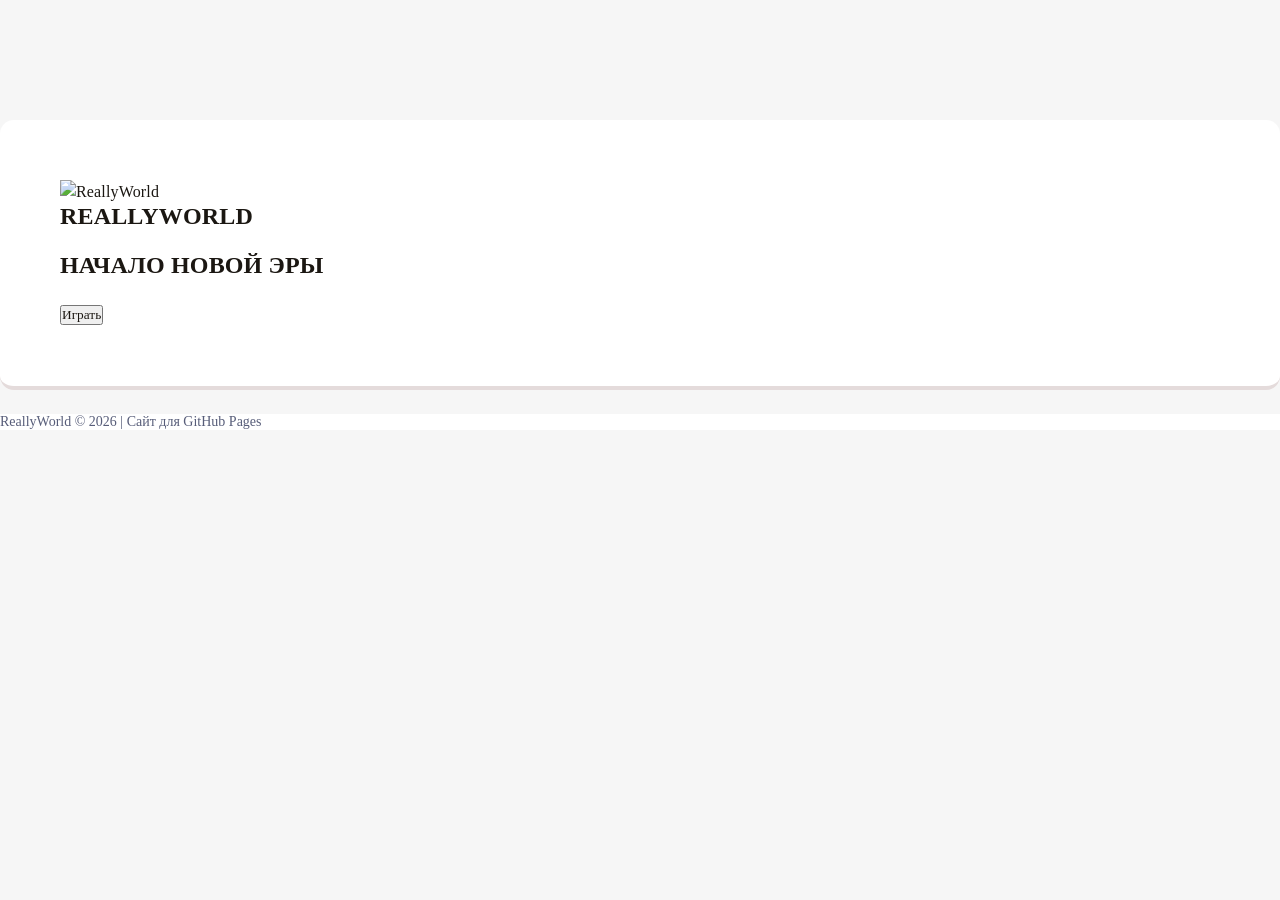
==== commit 6416e788: "Update index.html" ====
--- a/index.html
+++ b/index.html
@@ -1,341 +1,105 @@
-﻿<!DOCTYPE html>
-<html>
+<!DOCTYPE html>
+<html lang="ru">
+<head>
+    <meta charset="UTF-8">
+    <meta name="viewport" content="width=device-width, initial-scale=1.0">
+    <title>ReallyWorld - Начало новой эры</title>
+    <meta name="description" content="ReallyWorld Minecraft сервер">
+    
+    <!-- Стили -->
+    <link rel="stylesheet" href="releases/v5.10.0/css/all.css">
+    <link rel="stylesheet" href="css/style.min.css">
+    <link rel="stylesheet" href="css/media-queries.min.css">
+    
+    <style>
+        .tab-content, .tab-pane { display: none; }
+        .tab-content.active, .tab-pane.active, .show { display: block !important; }
+        img { max-width: 100%; height: auto; display: block; }
+        .nav-link.active, .tab-button.active { color: #ffd700; border-bottom: 3px solid #ffd700; }
+    </style>
+</head>
+<body>
 
-<head>
-    <title>ReallyWorld — Магазин привилегий
-</title>
+    <!-- HEADER -->
+    <header>
+        <div class="top-bar">
+            <nav>
+                <a href="#" class="tab-button active" data-tab="home">Главная</a>
+                <a href="#" class="tab-button" data-tab="donate">Донат</a>
+                <a href="#" class="tab-button" data-tab="rules">Правила</a>
+                <a href="#" class="tab-button" data-tab="forum">Форум</a>
+                <a href="#" class="tab-button" data-tab="stats">Статистика</a>
+            </nav>
+        </div>
+    </header>
 
-    <meta name="description" content="Играйте в Minecraft на сервере ReallyWorld. Присоединяйтесь к нашему сообществу и получите уникальные привилегии. Купите донат и наслаждайтесь игрой на одном из лучших серверов Minecraft. Откройте для себя мир ReallyWorld!">
-
-    <meta charset="utf-8">
-<!-- <meta name="viewport" content="width=device-width, initial-scale=1.0" /> -->
-
-<!-- CSRF Token -->
-<meta name="csrf-token" content="hAMbayH03QQbQsBuHECkC7xqTyGMzF9xWLfvbe6p">
-
-<meta name="keywords" content="minecraft, игра minecraft, играть в minecraft, minecraft classic, minecraft бесплатно, minecraft скачать, minecraft 1.20, minecraft серверы, сервер minecraft, бесплатный minecraft сервер, домер minecraft, домер grief, reallyworld minecraft, сервер ReallyWorld, купить донат minecraft, купить донат ReallyWorld, донат minecraft, рили ворлд сервер, сайт ReallyWorld, описание привилегий ReallyWorld, донат на ReallyWorld, привилегии ReallyWorld, minecraft сервера с донатом, бесплатные привилегии Minecraft, рили ворлд майнкрафт, майнкрафт сервер ReallyWorld, популярные minecraft серверы, играть на сервере домера">
-
-<meta http-equiv="content-type" content="text/html; charset=UTF-8">
-<meta http-equiv="content-language" content="ru">
-
-<!-- Scripts -->
-<script src="js/app.js?id=3c5a35519252d2c78619" defer=""></script>
-<script src="js/public.js?v=1674001801" defer=""></script>
-<script src="js/clipboard.min.js?v=1674001801" defer=""></script>
-<script src="js/main.js?v=1778611863" defer=""></script>
-<script src="https://hcaptcha.com/1/api.js" async="" defer=""></script>
-
-<!-- Styles -->
-<link rel="stylesheet" href="css/fonts.min.css?v=1674001801">
-<link rel="stylesheet" href="css/style.min.css?v=1767133983">
-<link rel="stylesheet" href="css/media-queries.min.css?v=1674001801">
-
-<!-- Fonts -->
-<link rel="stylesheet" href="releases/v5.10.0/css/all.css" integrity="sha384-AYmEC3Yw5cVb3ZcuHtOA93w35dYTsvhLPVnYs9eStHfGJvOvKxVfELGroGkvsg+p" crossorigin="anonymous">
-
-
-<link rel="icon" type="image/svg+xml" href="images/server-icon.svg">
-
-<meta name="interkassa-verification" content="1a4b5794d77db62eb89c363f576572cb">
-    </head>
-
-<body>
-    <!-- <div class="container"> -->
-    <div class="wrapper" style="
-        min-height: calc(100% - 203.33px);
-    ">
-        <div id="app">
-            <header>
-    <a href="index.htm" class="logotype">
-        <div class="pic"></div>
-        <div class="logo_text">
-            <span>really</span>
-            <span>world</span>
-        </div>
-    </a>
-    <nav id="header_menu">
-        <ul>
-            <li>
-                <a href="index.htm"><i class="fas fa-home"></i><span>Главная</span></a>
-            </li>
-            <li>
-                <a href="javascript:void(0)" data-page="store" id="goToStore"><i class="fas fa-shopping-cart"></i><span>Магазин</span></a>
-            </li>
-            <li>
-                <a href="//f.reallyworld.me/tags/%D0%BF%D1%80%D0%B0%D0%B2%D0%B8%D0%BB%D0%B0/"><i class="fas fa-tag"></i><span>Правила</span></a>
-            </li>
-            <li>
-                <a href="description.html"><i class="fas fa-file-alt"></i><span>Описание привилегий</span></a>
-            </li>
-            <li>
-                <a href="//f.reallyworld.me"><i class="far fa-comment-alt"></i><span>Форум</span></a>
-            </li>
-            <li>
-                <a href="/support"><i class="far fa-heart"></i><span>Поддержка</span></a>
-            </li>
-        </ul>
-    </nav>
-    <!-- <lc-button></lc-button> -->
-
-    <a href="javascript:void(0);" id="menu" class="button menu-button" onclick="toggleMenu()">
-        <i class="fas fa-bars"></i>
-    </a>
-</header>
-            
-<section id="head">
-    <div id="head_pics">
-        <div class="pics_lines"></div>
-        <div class="flying"></div>
-        <div class="pic_text">ReallyWorld</div>
-
-        <div class="parallax block_1"></div>
-        <div class="parallax block_2"></div>
-        <div class="parallax block_3"></div>
-        <div class="parallax block_4"></div>
-        <div class="parallax block_5"></div>
-        <div class="parallax block_6"></div>
-        <div class="parallax block_7"></div>
-        <div class="parallax block_8"></div>
-        <div class="parallax block_9"></div>
-        <div class="parallax block_10"></div>
-    </div>
-
-    <div id="head_top" class="br">
-        <h1>
-            ReallyWorld<br>
-            Начало новой эры
-        </h1>
-        <h5>
-            Открой для себя огромные миры<br>
-            полные веселья и миллионов друзей
-        </h5>
-        <!-- <a href="#" id="play" class="button"><span>Начать играть</span><i class="far fa-play-circle"></i></a> -->
-    </div>
-
-    <div class="head_bottom">
-        <div class="bg br"></div>
-        <div class="s-online-wrapp">
-            <div class="s-online">
-                <i class="far fa-star"></i>
-                <div class="server">
-                    <h6>Наш сервер</h6>
-                    <p class="online">Онлайн: <span id="online">0</span>/<span id="slots">9000</span></p>
-                    <div class="progress">
-                        <div class="progress-bar" id="progress" style="width: 0%;"></div>
-                    </div>
-
-
-                    <div class="copyip my-copy-clipboard" data-clipboard-text="mc.reallyworld.ru">
-                        <span>mc.reallyworld.ru</span><i class="far fa-clone"></i>
-                    </div>
+    <!-- MAIN CONTENT -->
+    <main>
+        <!-- Баннер -->
+        <section id="home" class="tab-content active">
+            <div class="hero">
+                <img src="images/bg-hero.jpg" alt="ReallyWorld" style="width:100%">
+                <div class="hero-text">
+                    <h1>REALLYWORLD</h1>
+                    <h2>НАЧАЛО НОВОЙ ЭРЫ</h2>
+                    <button onclick="document.getElementById('donate').scrollIntoView()">Играть</button>
                 </div>
             </div>
-        </div>
-    </div>
-</section>
+        </section>
 
-<section id="join_us">
-    <div class="join_us_arrow"></div>
-    <div></div>
-    <div class="left">
-        <h2>
-            Присоединяйтесь к нам<br>
-            прямо сейчас и начинайте игру !
-        </h2>
-        <h5>
-            Выбери свою роль и отыгрывай ее.<br>
-            У нас можно стать кем угодно, даже космонавтом!
-        </h5>
-    </div>
+        <!-- Магазин привилегий -->
+        <section id="donate" class="tab-content">
+            <h2>Магазин привилегий</h2>
+            <div class="shop-grid">
+                <img src="images/chest.png" alt="Chest" onerror="this.style.display='none'">
+                <img src="images/god2.png" alt="God" onerror="this.style.display='none'">
+                <img src="images/IMPERATOR.png" alt="Imperator" onerror="this.style.display='none'">
+                <img src="images/HELPER.png" alt="Helper" onerror="this.style.display='none'">
+                <img src="images/DRAGON.png" alt="Dragon" onerror="this.style.display='none'">
+                <!-- Добавь остальные изображения по аналогии -->
+            </div>
+        </section>
 
-    <div class="copy_ip">
-        <span class="left">Рекомендуемая версия 1.16.5</span>
-        <a href="javascript:void(0)" id="copy_ip_button" class="button button-orange right my-copy-clipboard" data-clipboard-text="mc.reallyworld.ru">
-            <span>mc.reallyworld.ru</span><i class=" far fa-clone"></i>
-        </a>
-    </div>
-    <div class="clear"></div>
-</section>
-            <div id="store">
-    <front-goods :goods="[{&quot;id&quot;:154,&quot;name&quot;:&quot;GOD&quot;,&quot;surcharge&quot;:0,&quot;surcharge_from&quot;:0,&quot;ip_name&quot;:&quot;god&quot;,&quot;price&quot;:7777,&quot;price_sale&quot;:4444,&quot;category&quot;:1,&quot;img_url&quot;:&quot;god2.png&quot;},{&quot;id&quot;:1006,&quot;name&quot;:&quot;3 \u0441\u0443\u043d\u0434\u0443\u043a\u0430 \u0441 \u0434\u043e\u043d\u0430\u0442 \u0432\u0435\u0449\u0430\u043c\u0438&quot;,&quot;surcharge&quot;:0,&quot;surcharge_from&quot;:0,&quot;ip_name&quot;:&quot;case&quot;,&quot;price&quot;:399,&quot;price_sale&quot;:null,&quot;category&quot;:1,&quot;img_url&quot;:&quot;new\/donatitem1.png&quot;},{&quot;id&quot;:1007,&quot;name&quot;:&quot;5 \u0441\u0443\u043d\u0434\u0443\u043a\u043e\u0432 \u0441 \u0434\u043e\u043d\u0430\u0442 \u0432\u0435\u0449\u0430\u043c\u0438&quot;,&quot;surcharge&quot;:0,&quot;surcharge_from&quot;:0,&quot;ip_name&quot;:&quot;case&quot;,&quot;price&quot;:649,&quot;price_sale&quot;:null,&quot;category&quot;:1,&quot;img_url&quot;:&quot;new\/donatitem2.png&quot;},{&quot;id&quot;:1008,&quot;name&quot;:&quot;10 \u0441\u0443\u043d\u0434\u0443\u043a\u043e\u0432 \u0441 \u0434\u043e\u043d\u0430\u0442 \u0432\u0435\u0449\u0430\u043c\u0438&quot;,&quot;surcharge&quot;:0,&quot;surcharge_from&quot;:0,&quot;ip_name&quot;:&quot;case&quot;,&quot;price&quot;:1299,&quot;price_sale&quot;:null,&quot;category&quot;:1,&quot;img_url&quot;:&quot;new\/donatitem3.png&quot;},{&quot;id&quot;:8,&quot;name&quot;:&quot;HELPER&quot;,&quot;surcharge&quot;:1,&quot;surcharge_from&quot;:0,&quot;ip_name&quot;:&quot;helper&quot;,&quot;price&quot;:6666,&quot;price_sale&quot;:null,&quot;category&quot;:1,&quot;img_url&quot;:&quot;new\/HELPER.png&quot;},{&quot;id&quot;:9,&quot;name&quot;:&quot;DRAGON&quot;,&quot;surcharge&quot;:1,&quot;surcharge_from&quot;:1,&quot;ip_name&quot;:&quot;dragon&quot;,&quot;price&quot;:1899,&quot;price_sale&quot;:null,&quot;category&quot;:1,&quot;img_url&quot;:&quot;new\/DRAGON.png&quot;},{&quot;id&quot;:10,&quot;name&quot;:&quot;IMPERATOR&quot;,&quot;surcharge&quot;:1,&quot;surcharge_from&quot;:1,&quot;ip_name&quot;:&quot;imperator&quot;,&quot;price&quot;:999,&quot;price_sale&quot;:null,&quot;category&quot;:1,&quot;img_url&quot;:&quot;new\/IMPERATOR.png&quot;},{&quot;id&quot;:11,&quot;name&quot;:&quot;MAGISTER&quot;,&quot;surcharge&quot;:1,&quot;surcharge_from&quot;:1,&quot;ip_name&quot;:&quot;magister&quot;,&quot;price&quot;:589,&quot;price_sale&quot;:null,&quot;category&quot;:1,&quot;img_url&quot;:&quot;new\/MAGISTER.png&quot;},{&quot;id&quot;:12,&quot;name&quot;:&quot;OVERLORD&quot;,&quot;surcharge&quot;:1,&quot;surcharge_from&quot;:1,&quot;ip_name&quot;:&quot;overlord&quot;,&quot;price&quot;:289,&quot;price_sale&quot;:null,&quot;category&quot;:1,&quot;img_url&quot;:&quot;new\/OVERLORD.png&quot;},{&quot;id&quot;:13,&quot;name&quot;:&quot;AVENGER&quot;,&quot;surcharge&quot;:1,&quot;surcharge_from&quot;:1,&quot;ip_name&quot;:&quot;avenger&quot;,&quot;price&quot;:129,&quot;price_sale&quot;:null,&quot;category&quot;:1,&quot;img_url&quot;:&quot;new\/AVENGER.png&quot;},{&quot;id&quot;:14,&quot;name&quot;:&quot;TITAN&quot;,&quot;surcharge&quot;:1,&quot;surcharge_from&quot;:1,&quot;ip_name&quot;:&quot;titan&quot;,&quot;price&quot;:89,&quot;price_sale&quot;:null,&quot;category&quot;:1,&quot;img_url&quot;:&quot;titan.webp&quot;},{&quot;id&quot;:15,&quot;name&quot;:&quot;HERO&quot;,&quot;surcharge&quot;:1,&quot;surcharge_from&quot;:1,&quot;ip_name&quot;:&quot;hero&quot;,&quot;price&quot;:39,&quot;price_sale&quot;:null,&quot;category&quot;:1,&quot;img_url&quot;:&quot;new\/HERO.png&quot;},{&quot;id&quot;:16,&quot;name&quot;:&quot;3 \u0441\u0443\u043d\u0434\u0443\u043a\u0430 \u0441 \u0414\u043e\u043d\u0430\u0442\u043e\u043c&quot;,&quot;surcharge&quot;:0,&quot;surcharge_from&quot;:0,&quot;ip_name&quot;:&quot;case&quot;,&quot;price&quot;:119,&quot;price_sale&quot;:null,&quot;category&quot;:1,&quot;img_url&quot;:&quot;new\/casedonat1.jpg&quot;},{&quot;id&quot;:17,&quot;name&quot;:&quot;10 \u0441\u0443\u043d\u0434\u0443\u043a\u043e\u0432 \u0441 \u0414\u043e\u043d\u0430\u0442\u043e\u043c&quot;,&quot;surcharge&quot;:0,&quot;surcharge_from&quot;:0,&quot;ip_name&quot;:&quot;case&quot;,&quot;price&quot;:249,&quot;price_sale&quot;:null,&quot;category&quot;:1,&quot;img_url&quot;:&quot;new\/casedonat2.png&quot;},{&quot;id&quot;:18,&quot;name&quot;:&quot;25 \u0441\u0443\u043d\u0434\u0443\u043a\u043e\u0432 \u0441 \u0414\u043e\u043d\u0430\u0442\u043e\u043c&quot;,&quot;surcharge&quot;:0,&quot;surcharge_from&quot;:0,&quot;ip_name&quot;:&quot;case&quot;,&quot;price&quot;:399,&quot;price_sale&quot;:null,&quot;category&quot;:1,&quot;img_url&quot;:&quot;new\/casedonat3.png&quot;},{&quot;id&quot;:19,&quot;name&quot;:&quot;50 \u0420\u0438\u043b\u043b\u0438\u043a\u043e\u0432&quot;,&quot;surcharge&quot;:0,&quot;surcharge_from&quot;:0,&quot;ip_name&quot;:&quot;really-coin&quot;,&quot;price&quot;:50,&quot;price_sale&quot;:null,&quot;category&quot;:5,&quot;img_url&quot;:&quot;null&quot;},{&quot;id&quot;:20,&quot;name&quot;:&quot;100 \u0420\u0438\u043b\u043b\u0438\u043a\u043e\u0432&quot;,&quot;surcharge&quot;:0,&quot;surcharge_from&quot;:0,&quot;ip_name&quot;:&quot;really-coin&quot;,&quot;price&quot;:100,&quot;price_sale&quot;:null,&quot;category&quot;:5,&quot;img_url&quot;:&quot;null&quot;},{&quot;id&quot;:21,&quot;name&quot;:&quot;250 \u0420\u0438\u043b\u043b\u0438\u043a\u043e\u0432&quot;,&quot;surcharge&quot;:0,&quot;surcharge_from&quot;:0,&quot;ip_name&quot;:&quot;really-coin&quot;,&quot;price&quot;:250,&quot;price_sale&quot;:null,&quot;category&quot;:5,&quot;img_url&quot;:&quot;null&quot;},{&quot;id&quot;:22,&quot;name&quot;:&quot;500 \u0420\u0438\u043b\u043b\u0438\u043a\u043e\u0432&quot;,&quot;surcharge&quot;:0,&quot;surcharge_from&quot;:0,&quot;ip_name&quot;:&quot;really-coin&quot;,&quot;price&quot;:500,&quot;price_sale&quot;:null,&quot;category&quot;:5,&quot;img_url&quot;:&quot;null&quot;},{&quot;id&quot;:23,&quot;name&quot;:&quot;1 \u0441\u0443\u043d\u0434\u0443\u043a \u0441 \u0420\u0438\u043b\u043b\u0438\u043a\u0430\u043c\u0438&quot;,&quot;surcharge&quot;:0,&quot;surcharge_from&quot;:0,&quot;ip_name&quot;:&quot;case&quot;,&quot;price&quot;:99,&quot;price_sale&quot;:null,&quot;category&quot;:5,&quot;img_url&quot;:&quot;new\/really1.png&quot;},{&quot;id&quot;:55,&quot;name&quot;:&quot;3 \u0441\u0443\u043d\u0434\u0443\u043a\u0430 \u0441 \u0412\u0430\u043b\u044e\u0442\u043e\u0439&quot;,&quot;surcharge&quot;:0,&quot;surcharge_from&quot;:0,&quot;ip_name&quot;:&quot;case&quot;,&quot;price&quot;:46,&quot;price_sale&quot;:null,&quot;category&quot;:1,&quot;img_url&quot;:&quot;new\/money1.png&quot;},{&quot;id&quot;:56,&quot;name&quot;:&quot;10 \u0441\u0443\u043d\u0434\u0443\u043a\u043e\u0432 \u0441 \u0412\u0430\u043b\u044e\u0442\u043e\u0439&quot;,&quot;surcharge&quot;:0,&quot;surcharge_from&quot;:0,&quot;ip_name&quot;:&quot;case&quot;,&quot;price&quot;:149,&quot;price_sale&quot;:null,&quot;category&quot;:1,&quot;img_url&quot;:&quot;new\/money2.png&quot;},{&quot;id&quot;:57,&quot;name&quot;:&quot;25 \u0441\u0443\u043d\u0434\u0443\u043a\u043e\u0432 \u0441 \u0412\u0430\u043b\u044e\u0442\u043e\u0439&quot;,&quot;surcharge&quot;:0,&quot;surcharge_from&quot;:0,&quot;ip_name&quot;:&quot;case&quot;,&quot;price&quot;:399,&quot;price_sale&quot;:null,&quot;category&quot;:1,&quot;img_url&quot;:&quot;new\/money3.png&quot;},{&quot;id&quot;:58,&quot;name&quot;:&quot;3 \u0441\u0443\u043d\u0434\u0443\u043a\u0430 \u0441 \u041f\u0440\u0435\u0444\u0438\u043a\u0441\u0430\u043c\u0438&quot;,&quot;surcharge&quot;:0,&quot;surcharge_from&quot;:0,&quot;ip_name&quot;:&quot;case&quot;,&quot;price&quot;:59,&quot;price_sale&quot;:null,&quot;category&quot;:1,&quot;img_url&quot;:&quot;new\/prefix1.png&quot;},{&quot;id&quot;:59,&quot;name&quot;:&quot;10 \u0441\u0443\u043d\u0434\u0443\u043a\u043e\u0432 \u0441 \u041f\u0440\u0435\u0444\u0438\u043a\u0441\u0430\u043c\u0438&quot;,&quot;surcharge&quot;:0,&quot;surcharge_from&quot;:0,&quot;ip_name&quot;:&quot;case&quot;,&quot;price&quot;:149,&quot;price_sale&quot;:null,&quot;category&quot;:1,&quot;img_url&quot;:&quot;new\/prefix2.png&quot;},{&quot;id&quot;:60,&quot;name&quot;:&quot;25 \u0441\u0443\u043d\u0434\u0443\u043a\u043e\u0432 \u0441 \u043f\u0440\u0435\u0444\u0438\u043a\u0441\u0430\u043c\u0438&quot;,&quot;surcharge&quot;:0,&quot;surcharge_from&quot;:0,&quot;ip_name&quot;:&quot;case&quot;,&quot;price&quot;:239,&quot;price_sale&quot;:null,&quot;category&quot;:1,&quot;img_url&quot;:&quot;new\/prefix3.png&quot;},{&quot;id&quot;:97,&quot;name&quot;:&quot;3 \u0441\u0443\u043d\u0434\u0443\u043a\u0430 \u0441 \u0420\u0438\u043b\u043b\u0438\u043a\u0430\u043c\u0438&quot;,&quot;surcharge&quot;:0,&quot;surcharge_from&quot;:0,&quot;ip_name&quot;:&quot;case&quot;,&quot;price&quot;:269,&quot;price_sale&quot;:null,&quot;category&quot;:5,&quot;img_url&quot;:&quot;new\/really2.png&quot;},{&quot;id&quot;:98,&quot;name&quot;:&quot;5 \u0441\u0443\u043d\u0434\u0443\u043a\u043e\u0432 \u0441 \u0420\u0438\u043b\u043b\u0438\u043a\u0430\u043c\u0438&quot;,&quot;surcharge&quot;:0,&quot;surcharge_from&quot;:0,&quot;ip_name&quot;:&quot;case&quot;,&quot;price&quot;:419,&quot;price_sale&quot;:null,&quot;category&quot;:5,&quot;img_url&quot;:&quot;new\/really1.png&quot;},{&quot;id&quot;:103,&quot;name&quot;:&quot;\u0420\u0430\u0437\u0431\u0430\u043d&quot;,&quot;surcharge&quot;:0,&quot;surcharge_from&quot;:0,&quot;ip_name&quot;:&quot;other&quot;,&quot;price&quot;:349,&quot;price_sale&quot;:null,&quot;category&quot;:1,&quot;img_url&quot;:&quot;new\/unban.png&quot;},{&quot;id&quot;:104,&quot;name&quot;:&quot;\u0420\u0430\u0437\u043c\u0443\u0442&quot;,&quot;surcharge&quot;:0,&quot;surcharge_from&quot;:0,&quot;ip_name&quot;:&quot;other&quot;,&quot;price&quot;:119,&quot;price_sale&quot;:null,&quot;category&quot;:1,&quot;img_url&quot;:&quot;new\/unmute.png&quot;},{&quot;id&quot;:105,&quot;name&quot;:&quot;\u0426\u0410\u0420\u042c&quot;,&quot;surcharge&quot;:1,&quot;surcharge_from&quot;:0,&quot;ip_name&quot;:&quot;tsar&quot;,&quot;price&quot;:2299,&quot;price_sale&quot;:null,&quot;category&quot;:9,&quot;img_url&quot;:&quot;king.png.webp&quot;},{&quot;id&quot;:121,&quot;name&quot;:&quot;1700 \u0420\u0438\u043b\u043b\u0438\u043a\u043e\u0432 (\u0411\u041e\u041d\u0423\u0421 +200)&quot;,&quot;surcharge&quot;:0,&quot;surcharge_from&quot;:0,&quot;ip_name&quot;:&quot;really-coin&quot;,&quot;price&quot;:1500,&quot;price_sale&quot;:null,&quot;category&quot;:5,&quot;img_url&quot;:&quot;null&quot;},{&quot;id&quot;:122,&quot;name&quot;:&quot;2500 \u0420\u0438\u043b\u043b\u0438\u043a\u043e\u0432 (\u0411\u041e\u041d\u0423\u0421 +500)&quot;,&quot;surcharge&quot;:0,&quot;surcharge_from&quot;:0,&quot;ip_name&quot;:&quot;really-coin&quot;,&quot;price&quot;:2000,&quot;price_sale&quot;:null,&quot;category&quot;:5,&quot;img_url&quot;:&quot;null&quot;},{&quot;id&quot;:126,&quot;name&quot;:&quot;699 \u0420\u0438\u043b\u043b\u0438\u043a\u043e\u0432&quot;,&quot;surcharge&quot;:0,&quot;surcharge_from&quot;:0,&quot;ip_name&quot;:&quot;really-coin&quot;,&quot;price&quot;:699,&quot;price_sale&quot;:null,&quot;category&quot;:5,&quot;img_url&quot;:&quot;null&quot;},{&quot;id&quot;:127,&quot;name&quot;:&quot;{count} \u0420\u0438\u043b\u043b\u0438\u043a\u043e\u0432&quot;,&quot;surcharge&quot;:0,&quot;surcharge_from&quot;:0,&quot;ip_name&quot;:&quot;really-coin-selected&quot;,&quot;price&quot;:500,&quot;price_sale&quot;:null,&quot;category&quot;:5,&quot;img_url&quot;:&quot;null&quot;},{&quot;id&quot;:128,&quot;name&quot;:&quot;\u041f\u0440\u043e\u0445\u043e\u0434\u043a\u0430 \u043d\u0430\u0432\u0441\u0435\u0433\u0434\u0430&quot;,&quot;surcharge&quot;:0,&quot;surcharge_from&quot;:0,&quot;ip_name&quot;:&quot;fanzy&quot;,&quot;price&quot;:999,&quot;price_sale&quot;:null,&quot;category&quot;:8,&quot;img_url&quot;:&quot;master.webp&quot;},{&quot;id&quot;:130,&quot;name&quot;:&quot;\u041f\u0440\u043e\u0445\u043e\u0434\u043a\u0430 \u043d\u0430 3 \u043c\u0435\u0441\u044f\u0446\u0430&quot;,&quot;surcharge&quot;:0,&quot;surcharge_from&quot;:0,&quot;ip_name&quot;:&quot;fanzy&quot;,&quot;price&quot;:499,&quot;price_sale&quot;:null,&quot;category&quot;:8,&quot;img_url&quot;:&quot;master.webp&quot;},{&quot;id&quot;:131,&quot;name&quot;:&quot;\u041f\u0440\u043e\u0445\u043e\u0434\u043a\u0430 \u043d\u0430 1 \u043c\u0435\u0441\u044f\u0446&quot;,&quot;surcharge&quot;:0,&quot;surcharge_from&quot;:0,&quot;ip_name&quot;:&quot;fanzy&quot;,&quot;price&quot;:249,&quot;price_sale&quot;:null,&quot;category&quot;:8,&quot;img_url&quot;:&quot;new\/MASTER.png&quot;},{&quot;id&quot;:132,&quot;name&quot;:&quot;\u0420\u0430\u0437\u0431\u0430\u043d&quot;,&quot;surcharge&quot;:0,&quot;surcharge_from&quot;:0,&quot;ip_name&quot;:&quot;other&quot;,&quot;price&quot;:349,&quot;price_sale&quot;:null,&quot;category&quot;:8,&quot;img_url&quot;:&quot;new\/unban.png&quot;},{&quot;id&quot;:133,&quot;name&quot;:&quot;\u0413\u0415\u0420\u0426\u041e\u0413&quot;,&quot;surcharge&quot;:1,&quot;surcharge_from&quot;:0,&quot;ip_name&quot;:&quot;gerzorg&quot;,&quot;price&quot;:1299,&quot;price_sale&quot;:null,&quot;category&quot;:9,&quot;img_url&quot;:&quot;fanzy\/gertsorg.webp&quot;},{&quot;id&quot;:134,&quot;name&quot;:&quot;\u0411\u0415\u0420\u0421\u0415\u0420\u041a&quot;,&quot;surcharge&quot;:1,&quot;surcharge_from&quot;:0,&quot;ip_name&quot;:&quot;berserk&quot;,&quot;price&quot;:589,&quot;price_sale&quot;:null,&quot;category&quot;:9,&quot;img_url&quot;:&quot;fanzy\/berserk.webp&quot;},{&quot;id&quot;:135,&quot;name&quot;:&quot;\u041f\u0420\u0418\u041d\u0426&quot;,&quot;surcharge&quot;:1,&quot;surcharge_from&quot;:0,&quot;ip_name&quot;:&quot;prinz&quot;,&quot;price&quot;:249,&quot;price_sale&quot;:null,&quot;category&quot;:9,&quot;img_url&quot;:&quot;fanzy\/prints.webp&quot;},{&quot;id&quot;:136,&quot;name&quot;:&quot;\u0414\u0412\u041e\u0420\u042f\u041d\u0418\u041d&quot;,&quot;surcharge&quot;:1,&quot;surcharge_from&quot;:0,&quot;ip_name&quot;:&quot;dvoryanin&quot;,&quot;price&quot;:159,&quot;price_sale&quot;:null,&quot;category&quot;:9,&quot;img_url&quot;:&quot;fanzy\/dvoryanin.webp&quot;},{&quot;id&quot;:137,&quot;name&quot;:&quot;\u0420\u042b\u0426\u0410\u0420\u042c&quot;,&quot;surcharge&quot;:1,&quot;surcharge_from&quot;:0,&quot;ip_name&quot;:&quot;ryzar&quot;,&quot;price&quot;:99,&quot;price_sale&quot;:null,&quot;category&quot;:9,&quot;img_url&quot;:&quot;fanzy\/rytsar.webp&quot;},{&quot;id&quot;:138,&quot;name&quot;:&quot;\u0421\u0422\u0420\u0410\u0416&quot;,&quot;surcharge&quot;:1,&quot;surcharge_from&quot;:0,&quot;ip_name&quot;:&quot;straz&quot;,&quot;price&quot;:29,&quot;price_sale&quot;:null,&quot;category&quot;:9,&quot;img_url&quot;:&quot;fanzy\/strazh.webp&quot;},{&quot;id&quot;:139,&quot;name&quot;:&quot;3 \u0441\u0443\u043d\u0434\u0443\u043a\u043e\u0430 \u0441 \u0412\u0430\u043b\u044e\u0442\u043e\u0439&quot;,&quot;surcharge&quot;:0,&quot;surcharge_from&quot;:0,&quot;ip_name&quot;:&quot;case&quot;,&quot;price&quot;:69,&quot;price_sale&quot;:null,&quot;category&quot;:9,&quot;img_url&quot;:&quot;new\/money1.png&quot;},{&quot;id&quot;:140,&quot;name&quot;:&quot;10 \u0441\u0443\u043d\u0434\u0443\u043a\u043e\u0432 \u0441 \u0412\u0430\u043b\u044e\u0442\u043e\u0439&quot;,&quot;surcharge&quot;:0,&quot;surcharge_from&quot;:0,&quot;ip_name&quot;:&quot;case&quot;,&quot;price&quot;:149,&quot;price_sale&quot;:null,&quot;category&quot;:9,&quot;img_url&quot;:&quot;new\/money2.png&quot;},{&quot;id&quot;:141,&quot;name&quot;:&quot;25 \u0441\u0443\u043d\u0434\u0443\u043a\u043e\u0432 \u0441 \u0412\u0430\u043b\u044e\u0442\u043e\u0439&quot;,&quot;surcharge&quot;:0,&quot;surcharge_from&quot;:0,&quot;ip_name&quot;:&quot;case&quot;,&quot;price&quot;:399,&quot;price_sale&quot;:null,&quot;category&quot;:9,&quot;img_url&quot;:&quot;new\/money3.png&quot;},{&quot;id&quot;:142,&quot;name&quot;:&quot;3 \u0441\u0443\u043d\u0434\u0443\u043a\u0430 \u0441 \u0414\u043e\u043d\u0430\u0442\u043e\u043c&quot;,&quot;surcharge&quot;:0,&quot;surcharge_from&quot;:0,&quot;ip_name&quot;:&quot;case&quot;,&quot;price&quot;:119,&quot;price_sale&quot;:null,&quot;category&quot;:9,&quot;img_url&quot;:&quot;new\/casedonat1.jpg&quot;},{&quot;id&quot;:143,&quot;name&quot;:&quot;10 \u0441\u0443\u043d\u0434\u0443\u043a\u043e\u0432 \u0441 \u0414\u043e\u043d\u0430\u0442\u043e\u043c&quot;,&quot;surcharge&quot;:0,&quot;surcharge_from&quot;:0,&quot;ip_name&quot;:&quot;case&quot;,&quot;price&quot;:249,&quot;price_sale&quot;:null,&quot;category&quot;:9,&quot;img_url&quot;:&quot;new\/casedonat2.png&quot;},{&quot;id&quot;:144,&quot;name&quot;:&quot;25 \u0441\u0443\u043d\u0434\u0443\u043a\u043e\u0432 \u0441 \u0414\u043e\u043d\u0430\u0442\u043e\u043c&quot;,&quot;surcharge&quot;:0,&quot;surcharge_from&quot;:0,&quot;ip_name&quot;:&quot;case&quot;,&quot;price&quot;:399,&quot;price_sale&quot;:null,&quot;category&quot;:9,&quot;img_url&quot;:&quot;new\/casedonat3.png&quot;},{&quot;id&quot;:145,&quot;name&quot;:&quot;1 \u0441\u0443\u043d\u0434\u0443\u043a \u0441 \u041f\u0435\u0447\u0435\u043d\u044c\u043a\u0430\u043c\u0438&quot;,&quot;surcharge&quot;:0,&quot;surcharge_from&quot;:0,&quot;ip_name&quot;:&quot;case&quot;,&quot;price&quot;:77,&quot;price_sale&quot;:null,&quot;category&quot;:9,&quot;img_url&quot;:&quot;new\/really1.png&quot;},{&quot;id&quot;:146,&quot;name&quot;:&quot;3 \u0441\u0443\u043d\u0434\u0443\u043a\u0430 \u0441 \u041f\u0435\u0447\u0435\u043d\u044c\u043a\u0430\u043c\u0438&quot;,&quot;surcharge&quot;:0,&quot;surcharge_from&quot;:0,&quot;ip_name&quot;:&quot;case&quot;,&quot;price&quot;:229,&quot;price_sale&quot;:null,&quot;category&quot;:9,&quot;img_url&quot;:&quot;new\/really2.png&quot;},{&quot;id&quot;:147,&quot;name&quot;:&quot;5 \u0441\u0443\u043d\u0434\u0443\u043a\u043e\u0432 \u0441 \u041f\u0435\u0447\u0435\u043d\u044c\u043a\u0430\u043c\u0438&quot;,&quot;surcharge&quot;:0,&quot;surcharge_from&quot;:0,&quot;ip_name&quot;:&quot;case&quot;,&quot;price&quot;:379,&quot;price_sale&quot;:null,&quot;category&quot;:9,&quot;img_url&quot;:&quot;new\/really2.png&quot;},{&quot;id&quot;:148,&quot;name&quot;:&quot;\u0420\u0430\u0437\u0431\u0430\u043d&quot;,&quot;surcharge&quot;:0,&quot;surcharge_from&quot;:0,&quot;ip_name&quot;:&quot;other&quot;,&quot;price&quot;:349,&quot;price_sale&quot;:null,&quot;category&quot;:9,&quot;img_url&quot;:&quot;new\/unban.png&quot;},{&quot;id&quot;:149,&quot;name&quot;:&quot;\u0420\u0430\u0437\u043c\u0443\u0442&quot;,&quot;surcharge&quot;:0,&quot;surcharge_from&quot;:0,&quot;ip_name&quot;:&quot;other&quot;,&quot;price&quot;:119,&quot;price_sale&quot;:null,&quot;category&quot;:9,&quot;img_url&quot;:&quot;new\/unmute.png&quot;},{&quot;id&quot;:1009,&quot;name&quot;:&quot;\u041f\u0440\u043e\u0445\u043e\u0434\u043a\u0430 \u043d\u0430 \u0421\u0422\u041e \u0438\u0433\u0440\u043e\u043a\u043e\u0432&quot;,&quot;surcharge&quot;:0,&quot;surcharge_from&quot;:0,&quot;ip_name&quot;:&quot;other&quot;,&quot;price&quot;:999,&quot;price_sale&quot;:null,&quot;category&quot;:10,&quot;img_url&quot;:&quot;whitelist.jpg&quot;},{&quot;id&quot;:10001,&quot;name&quot;:&quot;3 \u0441\u0443\u043d\u0434\u0443\u043a\u0430 \u0441 \u041a\u0438\u0442\u0430\u043c\u0438&quot;,&quot;surcharge&quot;:0,&quot;surcharge_from&quot;:0,&quot;ip_name&quot;:&quot;case&quot;,&quot;price&quot;:299,&quot;price_sale&quot;:null,&quot;category&quot;:1,&quot;img_url&quot;:&quot;new\/casedonat1.jpg&quot;},{&quot;id&quot;:10002,&quot;name&quot;:&quot;5 \u0441\u0443\u043d\u0434\u0443\u043a\u043e\u0432 \u0441 \u041a\u0438\u0442\u0430\u043c\u0438&quot;,&quot;surcharge&quot;:0,&quot;surcharge_from&quot;:0,&quot;ip_name&quot;:&quot;case&quot;,&quot;price&quot;:489,&quot;price_sale&quot;:null,&quot;category&quot;:1,&quot;img_url&quot;:&quot;new\/casedonat2.png&quot;},{&quot;id&quot;:10003,&quot;name&quot;:&quot;10 \u0441\u0443\u043d\u0434\u0443\u043a\u043e\u0432 \u0441 \u041a\u0438\u0442\u0430\u043c\u0438&quot;,&quot;surcharge&quot;:0,&quot;surcharge_from&quot;:0,&quot;ip_name&quot;:&quot;case&quot;,&quot;price&quot;:799,&quot;price_sale&quot;:null,&quot;category&quot;:1,&quot;img_url&quot;:&quot;new\/casedonat3.png&quot;}]" :currency="'руб.'" :categories="[{&quot;id&quot;:1,&quot;name&quot;:&quot;\u0413\u0440\u0438\u0444. \u0412\u044b\u0436\u0438\u0432\u0430\u043d\u0438\u0435&quot;,&quot;priority&quot;:1,&quot;db_id&quot;:&quot;griff&quot;,&quot;surcharge_query&quot;:&quot;not&quot;,&quot;created_at&quot;:&quot;2020-06-28T13:07:38.000000Z&quot;,&quot;updated_at&quot;:&quot;2020-06-28T13:24:30.000000Z&quot;},{&quot;id&quot;:2,&quot;name&quot;:&quot;\u0410\u043d\u0430\u0440\u0445\u0438\u044f&quot;,&quot;priority&quot;:2,&quot;db_id&quot;:&quot;anarchy&quot;,&quot;surcharge_query&quot;:&quot;not&quot;,&quot;created_at&quot;:&quot;2020-06-28T13:24:54.000000Z&quot;,&quot;updated_at&quot;:&quot;2020-06-28T13:24:54.000000Z&quot;},{&quot;id&quot;:5,&quot;name&quot;:&quot;\u0420\u0438\u043b\u043b\u0438\u043a\u0438 (\u0414\u043e\u043d\u0430\u0442 \u0412\u0430\u043b\u044e\u0442\u0430)&quot;,&quot;priority&quot;:4,&quot;db_id&quot;:&quot;111&quot;,&quot;surcharge_query&quot;:&quot;.&quot;,&quot;created_at&quot;:&quot;2020-07-07T00:10:34.000000Z&quot;,&quot;updated_at&quot;:&quot;2022-02-20T09:40:56.000000Z&quot;},{&quot;id&quot;:10,&quot;name&quot;:&quot;\u0421\u0422\u041e&quot;,&quot;priority&quot;:5,&quot;db_id&quot;:&quot;sto&quot;,&quot;surcharge_query&quot;:&quot;-&quot;,&quot;created_at&quot;:&quot;2023-01-25T09:34:00.000000Z&quot;,&quot;updated_at&quot;:&quot;2023-01-25T09:34:00.000000Z&quot;}]"></front-goods>
-</div>
+        <!-- Другие вкладки -->
+        <section id="rules" class="tab-content">
+            <h2>Правила сервера</h2>
+            <p>Правила будут здесь...</p>
+        </section>
 
-<section id="social">
-    <a href="//vk.com/reallyworlds" target="_blank">
-        <div>
-            <i class="fab fa-vk social-vk"></i>
-            <span>Мы ВКонтакте</span>
-        </div>
-    </a>
-    <a href="//f.reallyworld.me">
-        <div>
-            <i class="far fa-comment-alt social-forum"></i>
-            <span>Форум</span>
-        </div>
-    </a>
-    <a href="//www.youtube.com/channel/UCb5oqCZ4AfmfXbgHsfei0tQ" target="_blank">
-        <div>
-            <i class="fab fa-youtube social-yt"></i>
-            <span>Наш YouTube</span>
-        </div>
-    </a>
-    <a href="//discord.gg/reallyworld" target="_blank">
-        <div>
-            <i class="fab fa-discord social-discord"></i>
-            <span>Discord Сервер</span>
-        </div>
-    </a>
-</section>
-        </div>
-    </div>
+        <!-- Добавь остальные секции по необходимости -->
+    </main>
+
     <footer>
-    <div class="wrapper">
-        <div class="logo">
-            <a href="index.htm" class="logotype">
-                <div class="pic"></div>
-                <div class="logo_text">
-                    <span>really</span>
-                    <span>world</span>
-                </div>
-            </a>
-        </div>
+        <p>ReallyWorld © 2026 | Сайт для GitHub Pages</p>
+    </footer>
 
-        <div class="copyright">
-            <p class="copy">© <script>document.write(new Date().getFullYear())</script> ReallyWorld Все права защищены.</p>
+    <!-- Скрипты -->
+    <script src="js/jquery.min.js"></script>
+    <script src="js/main.js"></script>
+    <script src="js/app.js"></script>
 
-            
-            
-            <p>
-                ИП Кондратьев Михаил Сергеевич<br>
-                ИНН: 780446233080<br>
-                ОГРНИП: 321784700352257<br>
+    <script>
+        // Фикс для GitHub Pages
+        document.addEventListener('DOMContentLoaded', function() {
+            console.log('%cReallyWorld fixed for GitHub Pages', 'color: gold; font-size: 16px');
 
-                admin@reallyworld.me (ПН-ПТ 10:00-18:00 МСК)
-            </p>
-            
-        </div>
+            // Табы
+            document.querySelectorAll('.tab-button').forEach(button => {
+                button.addEventListener('click', function(e) {
+                    e.preventDefault();
+                    document.querySelectorAll('.tab-button').forEach(b => b.classList.remove('active'));
+                    document.querySelectorAll('.tab-content').forEach(c => c.classList.remove('active'));
 
-        <div class="info">
-            <p>
-                ReallyWorld не связан с MojangAB,<br>
-                Все средства идут на развитие проекта<br>
-                Коммерческая деятельность проекта<br>
-                соответствует <a href="mojang.pdf">политике Mojang AB</a>.
-            </p>
-            <a href="public_offer.pdf">Договор Оферты</a>
-            <a href="privacy.pdf">Политика обработки персональных данных</a>
-        </div>
+                    this.classList.add('active');
+                    const tabId = this.getAttribute('data-tab');
+                    const target = document.getElementById(tabId);
+                    if (target) target.classList.add('active');
+                });
+            });
 
-        <div class="nav">
-            <nav>
-                <a href="index.htm">Главная</a>
-                <a href="//f.reallyworld.me">Форум</a>
-                <a href="//f.reallyworld.me/tags/%D0%BF%D1%80%D0%B0%D0%B2%D0%B8%D0%BB%D0%B0/">Правила</a>
-                <a href="description.html">Описание привилегий</a>
-                <a href="pymentMethods.html">Способы оплаты</a>
-                <a href="anydesk.html">Проверка через AnyDesk</a>
-            </nav>
-        </div>
-        <div class="social">
-            <div>
-                <span class="social-icon social-vk"><a href="//vk.com/reallyworlds" target="_blank"><i class="fab fa-vk"></i></a></span><span class="social-icon social-yt"><a href="//www.youtube.com/channel/UCb5oqCZ4AfmfXbgHsfei0tQ" target="_blank"><i class="fab fa-youtube"></i></a></span><span class="social-icon social-discord"><a href="//discord.gg/reallyworld" target="_blank"><i class="fab fa-discord"></i></a></span>
-            </div>
-        </div>
-    </div>
-</footer>    <!-- </div> -->
-    <script>
-    window.addEventListener('load', function() {
-        $('.copy-clipboard').on('click', function(e) {
-            e.preventDefault();
-            var that = $(this);
-            that.html('Скопировано!');
-            setTimeout(function() {
-                that.html(that.attr('data-clipboard-text'));
-            }, 1000);
-            let text = $(this).data('clipboard-text');
-            new ClipboardJS('.copy-clipboard');
+            // Отключаем запросы к серверу
+            if (typeof monitor !== 'undefined') monitor = function(){};
         });
-
-
-
-
-
-
-        var acc = document.getElementsByClassName("accordion");
-        var i;
-        for (i = 0; i < acc.length; i++) {
-            acc[i].addEventListener("click", function() {
-                this.classList.toggle("accoactive");
-                var panel = this.nextElementSibling;
-                if (panel.style.maxHeight) {
-                    panel.style.maxHeight = null;
-                } else {
-                    panel.style.maxHeight = panel.scrollHeight + "px";
-                }
-            });
-        }
-
-
-
-
-        setTimeout(function() {
-            app.monitor();
-        }, 100);
-    });
-</script>
-
-
-
-
-<!-- Yandex.Metrika counter -->
-<script type="text/javascript">
-    (function(m, e, t, r, i, k, a) {
-        m[i] = m[i] || function() {
-            (m[i].a = m[i].a || []).push(arguments)
-        };
-        m[i].l = 1 * new Date();
-        k = e.createElement(t), a = e.getElementsByTagName(t)[0], k.async = 1, k.src = r, a.parentNode.insertBefore(k, a)
-    })
-    (window, document, "script", "https://mc.yandex.ru/metrika/tag.js", "ym");
-
-    ym(76686226, "init", {
-        clickmap: true,
-        trackLinks: true,
-        accurateTrackBounce: true,
-        webvisor: true
-    });
-</script>
-<noscript>
-    <div><img src="watch/76686226" style="position:absolute; left:-9999px;" alt=""></div>
-</noscript>
-<!-- /Yandex.Metrika counter -->
-
-
-<script type="application/ld+json">
-    {
-        "@context": "http://schema.org",
-        "@type": "Organization",
-        "name": "ReallyWorld",
-        "url": "https://reallyworld.ru/",
-        "sameAs": [
-            "https://vk.com/reallyworlds",
-            "https://vk.com/reallyworld_tech"
-        ]
-    }
-</script>
-
-<!-- Разделение по доменам отключено — всегда .ru, ссылки не переписываем
-<script>
-  document.addEventListener("DOMContentLoaded", function(event) {
-    var l = document.links;
-    for(var i=0; i<l.length; i++) {
-        var href = l[i].href;
-        var host = window.location.hostname.split('.');
-        l[i].href = href.replace(/reallyworld.(ru|me|org|online|undefined)/gi, 'reallyworld.' + host[host.length-1]);
-    }
-  });
-</script>
--->        <div id="toasts"></div>
+    </script>
 </body>
-
-</html>+</html>
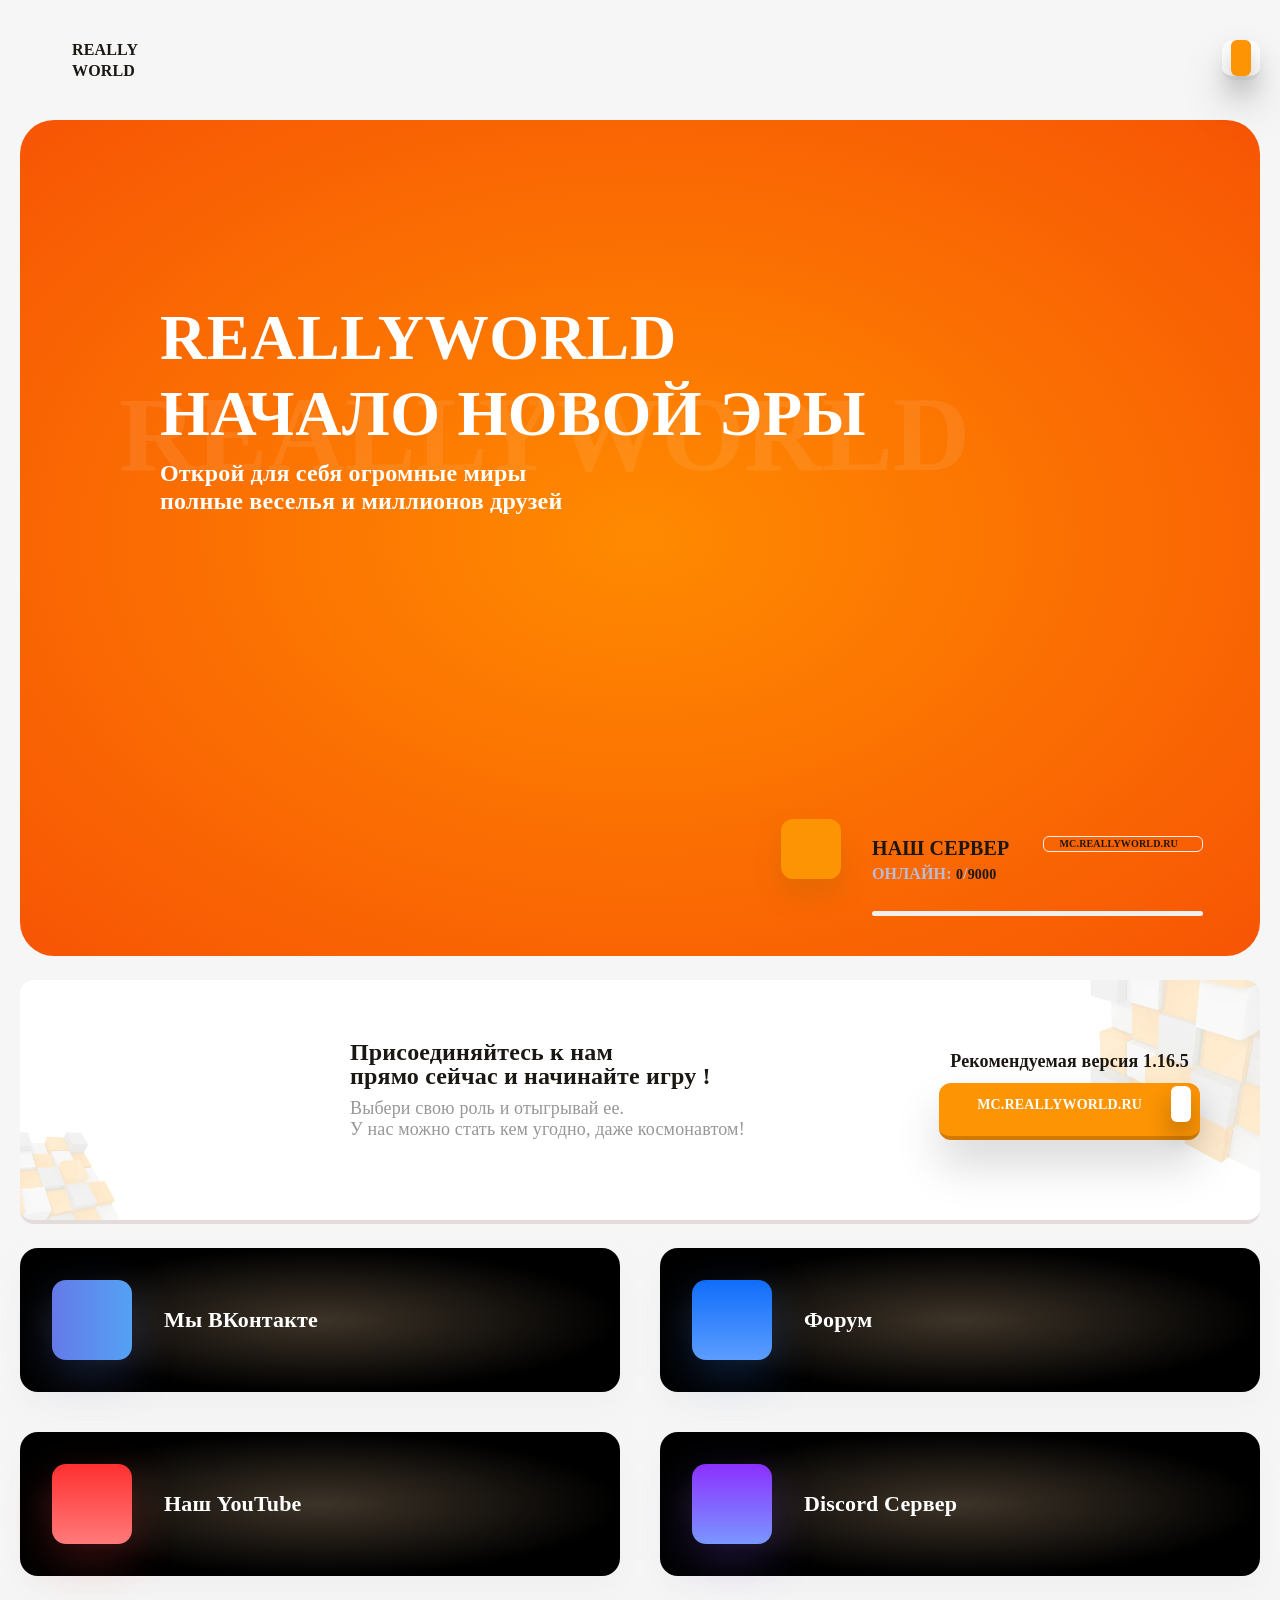
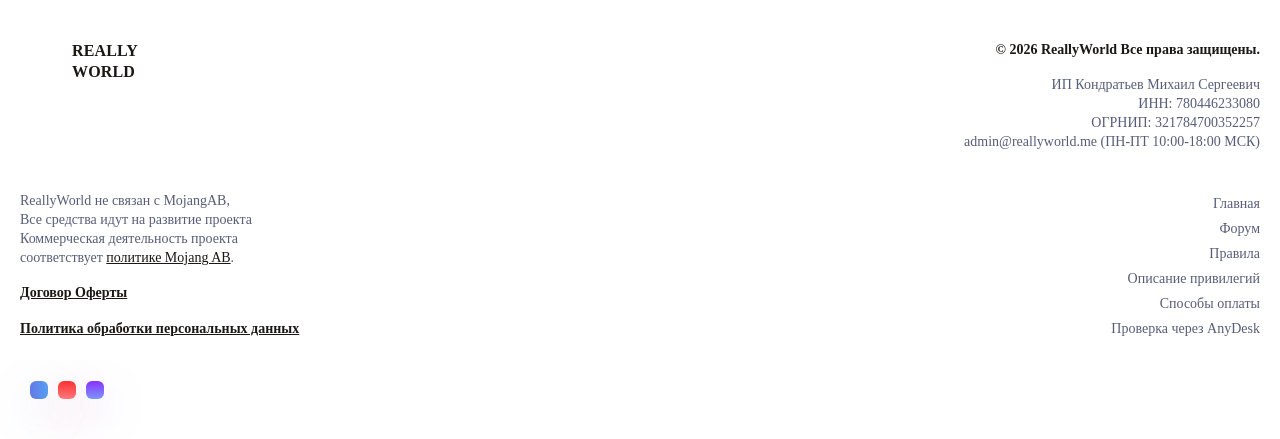
==== commit 285663ab: "Update index.html" ====
--- a/index.html
+++ b/index.html
@@ -1,105 +1,341 @@
 <!DOCTYPE html>
-<html lang="ru">
+<html>
+
 <head>
-    <meta charset="UTF-8">
-    <meta name="viewport" content="width=device-width, initial-scale=1.0">
-    <title>ReallyWorld - Начало новой эры</title>
-    <meta name="description" content="ReallyWorld Minecraft сервер">
-    
-    <!-- Стили -->
-    <link rel="stylesheet" href="releases/v5.10.0/css/all.css">
-    <link rel="stylesheet" href="css/style.min.css">
-    <link rel="stylesheet" href="css/media-queries.min.css">
-    
-    <style>
-        .tab-content, .tab-pane { display: none; }
-        .tab-content.active, .tab-pane.active, .show { display: block !important; }
-        img { max-width: 100%; height: auto; display: block; }
-        .nav-link.active, .tab-button.active { color: #ffd700; border-bottom: 3px solid #ffd700; }
-    </style>
-</head>
+    <title>ReallyWorld — Магазин привилегий
+</title>
+
+    <meta name="description" content="Играйте в Minecraft на сервере ReallyWorld. Присоединяйтесь к нашему сообществу и получите уникальные привилегии. Купите донат и наслаждайтесь игрой на одном из лучших серверов Minecraft. Откройте для себя мир ReallyWorld!">
+
+    <meta charset="utf-8">
+<!-- <meta name="viewport" content="width=device-width, initial-scale=1.0" /> -->
+
+<!-- CSRF Token -->
+<meta name="csrf-token" content="hAMbayH03QQbQsBuHECkC7xqTyGMzF9xWLfvbe6p">
+
+<meta name="keywords" content="minecraft, игра minecraft, играть в minecraft, minecraft classic, minecraft бесплатно, minecraft скачать, minecraft 1.20, minecraft серверы, сервер minecraft, бесплатный minecraft сервер, домер minecraft, домер grief, reallyworld minecraft, сервер ReallyWorld, купить донат minecraft, купить донат ReallyWorld, донат minecraft, рили ворлд сервер, сайт ReallyWorld, описание привилегий ReallyWorld, донат на ReallyWorld, привилегии ReallyWorld, minecraft сервера с донатом, бесплатные привилегии Minecraft, рили ворлд майнкрафт, майнкрафт сервер ReallyWorld, популярные minecraft серверы, играть на сервере домера">
+
+<meta http-equiv="content-type" content="text/html; charset=UTF-8">
+<meta http-equiv="content-language" content="ru">
+
+<!-- Scripts -->
+<script src="js/app.js?id=3c5a35519252d2c78619" defer=""></script>
+<script src="js/public.js?v=1674001801" defer=""></script>
+<script src="js/clipboard.min.js?v=1674001801" defer=""></script>
+<script src="js/main.js?v=1778611863" defer=""></script>
+<script src="https://hcaptcha.com/1/api.js" async="" defer=""></script>
+
+<!-- Styles -->
+<link rel="stylesheet" href="css/fonts.min.css?v=1674001801">
+<link rel="stylesheet" href="css/style.min.css?v=1767133983">
+<link rel="stylesheet" href="css/media-queries.min.css?v=1674001801">
+
+<!-- Fonts -->
+<link rel="stylesheet" href="releases/v5.10.0/css/all.css" integrity="sha384-AYmEC3Yw5cVb3ZcuHtOA93w35dYTsvhLPVnYs9eStHfGJvOvKxVfELGroGkvsg+p" crossorigin="anonymous">
+
+
+<link rel="icon" type="image/svg+xml" href="images/server-icon.svg">
+
+<meta name="interkassa-verification" content="1a4b5794d77db62eb89c363f576572cb">
+    </head>
+
 <body>
-
-    <!-- HEADER -->
-    <header>
-        <div class="top-bar">
-            <nav>
-                <a href="#" class="tab-button active" data-tab="home">Главная</a>
-                <a href="#" class="tab-button" data-tab="donate">Донат</a>
-                <a href="#" class="tab-button" data-tab="rules">Правила</a>
-                <a href="#" class="tab-button" data-tab="forum">Форум</a>
-                <a href="#" class="tab-button" data-tab="stats">Статистика</a>
-            </nav>
-        </div>
-    </header>
-
-    <!-- MAIN CONTENT -->
-    <main>
-        <!-- Баннер -->
-        <section id="home" class="tab-content active">
-            <div class="hero">
-                <img src="images/bg-hero.jpg" alt="ReallyWorld" style="width:100%">
-                <div class="hero-text">
-                    <h1>REALLYWORLD</h1>
-                    <h2>НАЧАЛО НОВОЙ ЭРЫ</h2>
-                    <button onclick="document.getElementById('donate').scrollIntoView()">Играть</button>
+    <!-- <div class="container"> -->
+    <div class="wrapper" style="
+        min-height: calc(100% - 203.33px);
+    ">
+        <div id="app">
+            <header>
+    <a href="index.htm" class="logotype">
+        <div class="pic"></div>
+        <div class="logo_text">
+            <span>really</span>
+            <span>world</span>
+        </div>
+    </a>
+    <nav id="header_menu">
+        <ul>
+            <li>
+                <a href="index.htm"><i class="fas fa-home"></i><span>Главная</span></a>
+            </li>
+            <li>
+                <a href="javascript:void(0)" data-page="store" id="goToStore"><i class="fas fa-shopping-cart"></i><span>Магазин</span></a>
+            </li>
+            <li>
+                <a href="//f.reallyworld.me/tags/%D0%BF%D1%80%D0%B0%D0%B2%D0%B8%D0%BB%D0%B0/"><i class="fas fa-tag"></i><span>Правила</span></a>
+            </li>
+            <li>
+                <a href="description.html"><i class="fas fa-file-alt"></i><span>Описание привилегий</span></a>
+            </li>
+            <li>
+                <a href="//f.reallyworld.me"><i class="far fa-comment-alt"></i><span>Форум</span></a>
+            </li>
+            <li>
+                <a href="/support"><i class="far fa-heart"></i><span>Поддержка</span></a>
+            </li>
+        </ul>
+    </nav>
+    <!-- <lc-button></lc-button> -->
+
+    <a href="javascript:void(0);" id="menu" class="button menu-button" onclick="toggleMenu()">
+        <i class="fas fa-bars"></i>
+    </a>
+</header>
+            
+<section id="head">
+    <div id="head_pics">
+        <div class="pics_lines"></div>
+        <div class="flying"></div>
+        <div class="pic_text">ReallyWorld</div>
+
+        <div class="parallax block_1"></div>
+        <div class="parallax block_2"></div>
+        <div class="parallax block_3"></div>
+        <div class="parallax block_4"></div>
+        <div class="parallax block_5"></div>
+        <div class="parallax block_6"></div>
+        <div class="parallax block_7"></div>
+        <div class="parallax block_8"></div>
+        <div class="parallax block_9"></div>
+        <div class="parallax block_10"></div>
+    </div>
+
+    <div id="head_top" class="br">
+        <h1>
+            ReallyWorld<br>
+            Начало новой эры
+        </h1>
+        <h5>
+            Открой для себя огромные миры<br>
+            полные веселья и миллионов друзей
+        </h5>
+        <!-- <a href="#" id="play" class="button"><span>Начать играть</span><i class="far fa-play-circle"></i></a> -->
+    </div>
+
+    <div class="head_bottom">
+        <div class="bg br"></div>
+        <div class="s-online-wrapp">
+            <div class="s-online">
+                <i class="far fa-star"></i>
+                <div class="server">
+                    <h6>Наш сервер</h6>
+                    <p class="online">Онлайн: <span id="online">0</span>/<span id="slots">9000</span></p>
+                    <div class="progress">
+                        <div class="progress-bar" id="progress" style="width: 0%;"></div>
+                    </div>
+
+
+                    <div class="copyip my-copy-clipboard" data-clipboard-text="mc.reallyworld.ru">
+                        <span>mc.reallyworld.ru</span><i class="far fa-clone"></i>
+                    </div>
                 </div>
             </div>
-        </section>
-
-        <!-- Магазин привилегий -->
-        <section id="donate" class="tab-content">
-            <h2>Магазин привилегий</h2>
-            <div class="shop-grid">
-                <img src="images/chest.png" alt="Chest" onerror="this.style.display='none'">
-                <img src="images/god2.png" alt="God" onerror="this.style.display='none'">
-                <img src="images/IMPERATOR.png" alt="Imperator" onerror="this.style.display='none'">
-                <img src="images/HELPER.png" alt="Helper" onerror="this.style.display='none'">
-                <img src="images/DRAGON.png" alt="Dragon" onerror="this.style.display='none'">
-                <!-- Добавь остальные изображения по аналогии -->
+        </div>
+    </div>
+</section>
+
+<section id="join_us">
+    <div class="join_us_arrow"></div>
+    <div></div>
+    <div class="left">
+        <h2>
+            Присоединяйтесь к нам<br>
+            прямо сейчас и начинайте игру !
+        </h2>
+        <h5>
+            Выбери свою роль и отыгрывай ее.<br>
+            У нас можно стать кем угодно, даже космонавтом!
+        </h5>
+    </div>
+
+    <div class="copy_ip">
+        <span class="left">Рекомендуемая версия 1.16.5</span>
+        <a href="javascript:void(0)" id="copy_ip_button" class="button button-orange right my-copy-clipboard" data-clipboard-text="mc.reallyworld.ru">
+            <span>mc.reallyworld.ru</span><i class=" far fa-clone"></i>
+        </a>
+    </div>
+    <div class="clear"></div>
+</section>
+            <div id="store">
+    <front-goods :goods="[{&quot;id&quot;:154,&quot;name&quot;:&quot;GOD&quot;,&quot;surcharge&quot;:0,&quot;surcharge_from&quot;:0,&quot;ip_name&quot;:&quot;god&quot;,&quot;price&quot;:7777,&quot;price_sale&quot;:4444,&quot;category&quot;:1,&quot;img_url&quot;:&quot;god2.png&quot;},{&quot;id&quot;:1006,&quot;name&quot;:&quot;3 \u0441\u0443\u043d\u0434\u0443\u043a\u0430 \u0441 \u0434\u043e\u043d\u0430\u0442 \u0432\u0435\u0449\u0430\u043c\u0438&quot;,&quot;surcharge&quot;:0,&quot;surcharge_from&quot;:0,&quot;ip_name&quot;:&quot;case&quot;,&quot;price&quot;:399,&quot;price_sale&quot;:null,&quot;category&quot;:1,&quot;img_url&quot;:&quot;new\/donatitem1.png&quot;},{&quot;id&quot;:1007,&quot;name&quot;:&quot;5 \u0441\u0443\u043d\u0434\u0443\u043a\u043e\u0432 \u0441 \u0434\u043e\u043d\u0430\u0442 \u0432\u0435\u0449\u0430\u043c\u0438&quot;,&quot;surcharge&quot;:0,&quot;surcharge_from&quot;:0,&quot;ip_name&quot;:&quot;case&quot;,&quot;price&quot;:649,&quot;price_sale&quot;:null,&quot;category&quot;:1,&quot;img_url&quot;:&quot;new\/donatitem2.png&quot;},{&quot;id&quot;:1008,&quot;name&quot;:&quot;10 \u0441\u0443\u043d\u0434\u0443\u043a\u043e\u0432 \u0441 \u0434\u043e\u043d\u0430\u0442 \u0432\u0435\u0449\u0430\u043c\u0438&quot;,&quot;surcharge&quot;:0,&quot;surcharge_from&quot;:0,&quot;ip_name&quot;:&quot;case&quot;,&quot;price&quot;:1299,&quot;price_sale&quot;:null,&quot;category&quot;:1,&quot;img_url&quot;:&quot;new\/donatitem3.png&quot;},{&quot;id&quot;:8,&quot;name&quot;:&quot;HELPER&quot;,&quot;surcharge&quot;:1,&quot;surcharge_from&quot;:0,&quot;ip_name&quot;:&quot;helper&quot;,&quot;price&quot;:6666,&quot;price_sale&quot;:null,&quot;category&quot;:1,&quot;img_url&quot;:&quot;new\/HELPER.png&quot;},{&quot;id&quot;:9,&quot;name&quot;:&quot;DRAGON&quot;,&quot;surcharge&quot;:1,&quot;surcharge_from&quot;:1,&quot;ip_name&quot;:&quot;dragon&quot;,&quot;price&quot;:1899,&quot;price_sale&quot;:null,&quot;category&quot;:1,&quot;img_url&quot;:&quot;new\/DRAGON.png&quot;},{&quot;id&quot;:10,&quot;name&quot;:&quot;IMPERATOR&quot;,&quot;surcharge&quot;:1,&quot;surcharge_from&quot;:1,&quot;ip_name&quot;:&quot;imperator&quot;,&quot;price&quot;:999,&quot;price_sale&quot;:null,&quot;category&quot;:1,&quot;img_url&quot;:&quot;new\/IMPERATOR.png&quot;},{&quot;id&quot;:11,&quot;name&quot;:&quot;MAGISTER&quot;,&quot;surcharge&quot;:1,&quot;surcharge_from&quot;:1,&quot;ip_name&quot;:&quot;magister&quot;,&quot;price&quot;:589,&quot;price_sale&quot;:null,&quot;category&quot;:1,&quot;img_url&quot;:&quot;new\/MAGISTER.png&quot;},{&quot;id&quot;:12,&quot;name&quot;:&quot;OVERLORD&quot;,&quot;surcharge&quot;:1,&quot;surcharge_from&quot;:1,&quot;ip_name&quot;:&quot;overlord&quot;,&quot;price&quot;:289,&quot;price_sale&quot;:null,&quot;category&quot;:1,&quot;img_url&quot;:&quot;new\/OVERLORD.png&quot;},{&quot;id&quot;:13,&quot;name&quot;:&quot;AVENGER&quot;,&quot;surcharge&quot;:1,&quot;surcharge_from&quot;:1,&quot;ip_name&quot;:&quot;avenger&quot;,&quot;price&quot;:129,&quot;price_sale&quot;:null,&quot;category&quot;:1,&quot;img_url&quot;:&quot;new\/AVENGER.png&quot;},{&quot;id&quot;:14,&quot;name&quot;:&quot;TITAN&quot;,&quot;surcharge&quot;:1,&quot;surcharge_from&quot;:1,&quot;ip_name&quot;:&quot;titan&quot;,&quot;price&quot;:89,&quot;price_sale&quot;:null,&quot;category&quot;:1,&quot;img_url&quot;:&quot;titan.webp&quot;},{&quot;id&quot;:15,&quot;name&quot;:&quot;HERO&quot;,&quot;surcharge&quot;:1,&quot;surcharge_from&quot;:1,&quot;ip_name&quot;:&quot;hero&quot;,&quot;price&quot;:39,&quot;price_sale&quot;:null,&quot;category&quot;:1,&quot;img_url&quot;:&quot;new\/HERO.png&quot;},{&quot;id&quot;:16,&quot;name&quot;:&quot;3 \u0441\u0443\u043d\u0434\u0443\u043a\u0430 \u0441 \u0414\u043e\u043d\u0430\u0442\u043e\u043c&quot;,&quot;surcharge&quot;:0,&quot;surcharge_from&quot;:0,&quot;ip_name&quot;:&quot;case&quot;,&quot;price&quot;:119,&quot;price_sale&quot;:null,&quot;category&quot;:1,&quot;img_url&quot;:&quot;new\/casedonat1.jpg&quot;},{&quot;id&quot;:17,&quot;name&quot;:&quot;10 \u0441\u0443\u043d\u0434\u0443\u043a\u043e\u0432 \u0441 \u0414\u043e\u043d\u0430\u0442\u043e\u043c&quot;,&quot;surcharge&quot;:0,&quot;surcharge_from&quot;:0,&quot;ip_name&quot;:&quot;case&quot;,&quot;price&quot;:249,&quot;price_sale&quot;:null,&quot;category&quot;:1,&quot;img_url&quot;:&quot;new\/casedonat2.png&quot;},{&quot;id&quot;:18,&quot;name&quot;:&quot;25 \u0441\u0443\u043d\u0434\u0443\u043a\u043e\u0432 \u0441 \u0414\u043e\u043d\u0430\u0442\u043e\u043c&quot;,&quot;surcharge&quot;:0,&quot;surcharge_from&quot;:0,&quot;ip_name&quot;:&quot;case&quot;,&quot;price&quot;:399,&quot;price_sale&quot;:null,&quot;category&quot;:1,&quot;img_url&quot;:&quot;new\/casedonat3.png&quot;},{&quot;id&quot;:19,&quot;name&quot;:&quot;50 \u0420\u0438\u043b\u043b\u0438\u043a\u043e\u0432&quot;,&quot;surcharge&quot;:0,&quot;surcharge_from&quot;:0,&quot;ip_name&quot;:&quot;really-coin&quot;,&quot;price&quot;:50,&quot;price_sale&quot;:null,&quot;category&quot;:5,&quot;img_url&quot;:&quot;null&quot;},{&quot;id&quot;:20,&quot;name&quot;:&quot;100 \u0420\u0438\u043b\u043b\u0438\u043a\u043e\u0432&quot;,&quot;surcharge&quot;:0,&quot;surcharge_from&quot;:0,&quot;ip_name&quot;:&quot;really-coin&quot;,&quot;price&quot;:100,&quot;price_sale&quot;:null,&quot;category&quot;:5,&quot;img_url&quot;:&quot;null&quot;},{&quot;id&quot;:21,&quot;name&quot;:&quot;250 \u0420\u0438\u043b\u043b\u0438\u043a\u043e\u0432&quot;,&quot;surcharge&quot;:0,&quot;surcharge_from&quot;:0,&quot;ip_name&quot;:&quot;really-coin&quot;,&quot;price&quot;:250,&quot;price_sale&quot;:null,&quot;category&quot;:5,&quot;img_url&quot;:&quot;null&quot;},{&quot;id&quot;:22,&quot;name&quot;:&quot;500 \u0420\u0438\u043b\u043b\u0438\u043a\u043e\u0432&quot;,&quot;surcharge&quot;:0,&quot;surcharge_from&quot;:0,&quot;ip_name&quot;:&quot;really-coin&quot;,&quot;price&quot;:500,&quot;price_sale&quot;:null,&quot;category&quot;:5,&quot;img_url&quot;:&quot;null&quot;},{&quot;id&quot;:23,&quot;name&quot;:&quot;1 \u0441\u0443\u043d\u0434\u0443\u043a \u0441 \u0420\u0438\u043b\u043b\u0438\u043a\u0430\u043c\u0438&quot;,&quot;surcharge&quot;:0,&quot;surcharge_from&quot;:0,&quot;ip_name&quot;:&quot;case&quot;,&quot;price&quot;:99,&quot;price_sale&quot;:null,&quot;category&quot;:5,&quot;img_url&quot;:&quot;new\/really1.png&quot;},{&quot;id&quot;:55,&quot;name&quot;:&quot;3 \u0441\u0443\u043d\u0434\u0443\u043a\u0430 \u0441 \u0412\u0430\u043b\u044e\u0442\u043e\u0439&quot;,&quot;surcharge&quot;:0,&quot;surcharge_from&quot;:0,&quot;ip_name&quot;:&quot;case&quot;,&quot;price&quot;:46,&quot;price_sale&quot;:null,&quot;category&quot;:1,&quot;img_url&quot;:&quot;new\/money1.png&quot;},{&quot;id&quot;:56,&quot;name&quot;:&quot;10 \u0441\u0443\u043d\u0434\u0443\u043a\u043e\u0432 \u0441 \u0412\u0430\u043b\u044e\u0442\u043e\u0439&quot;,&quot;surcharge&quot;:0,&quot;surcharge_from&quot;:0,&quot;ip_name&quot;:&quot;case&quot;,&quot;price&quot;:149,&quot;price_sale&quot;:null,&quot;category&quot;:1,&quot;img_url&quot;:&quot;new\/money2.png&quot;},{&quot;id&quot;:57,&quot;name&quot;:&quot;25 \u0441\u0443\u043d\u0434\u0443\u043a\u043e\u0432 \u0441 \u0412\u0430\u043b\u044e\u0442\u043e\u0439&quot;,&quot;surcharge&quot;:0,&quot;surcharge_from&quot;:0,&quot;ip_name&quot;:&quot;case&quot;,&quot;price&quot;:399,&quot;price_sale&quot;:null,&quot;category&quot;:1,&quot;img_url&quot;:&quot;new\/money3.png&quot;},{&quot;id&quot;:58,&quot;name&quot;:&quot;3 \u0441\u0443\u043d\u0434\u0443\u043a\u0430 \u0441 \u041f\u0440\u0435\u0444\u0438\u043a\u0441\u0430\u043c\u0438&quot;,&quot;surcharge&quot;:0,&quot;surcharge_from&quot;:0,&quot;ip_name&quot;:&quot;case&quot;,&quot;price&quot;:59,&quot;price_sale&quot;:null,&quot;category&quot;:1,&quot;img_url&quot;:&quot;new\/prefix1.png&quot;},{&quot;id&quot;:59,&quot;name&quot;:&quot;10 \u0441\u0443\u043d\u0434\u0443\u043a\u043e\u0432 \u0441 \u041f\u0440\u0435\u0444\u0438\u043a\u0441\u0430\u043c\u0438&quot;,&quot;surcharge&quot;:0,&quot;surcharge_from&quot;:0,&quot;ip_name&quot;:&quot;case&quot;,&quot;price&quot;:149,&quot;price_sale&quot;:null,&quot;category&quot;:1,&quot;img_url&quot;:&quot;new\/prefix2.png&quot;},{&quot;id&quot;:60,&quot;name&quot;:&quot;25 \u0441\u0443\u043d\u0434\u0443\u043a\u043e\u0432 \u0441 \u043f\u0440\u0435\u0444\u0438\u043a\u0441\u0430\u043c\u0438&quot;,&quot;surcharge&quot;:0,&quot;surcharge_from&quot;:0,&quot;ip_name&quot;:&quot;case&quot;,&quot;price&quot;:239,&quot;price_sale&quot;:null,&quot;category&quot;:1,&quot;img_url&quot;:&quot;new\/prefix3.png&quot;},{&quot;id&quot;:97,&quot;name&quot;:&quot;3 \u0441\u0443\u043d\u0434\u0443\u043a\u0430 \u0441 \u0420\u0438\u043b\u043b\u0438\u043a\u0430\u043c\u0438&quot;,&quot;surcharge&quot;:0,&quot;surcharge_from&quot;:0,&quot;ip_name&quot;:&quot;case&quot;,&quot;price&quot;:269,&quot;price_sale&quot;:null,&quot;category&quot;:5,&quot;img_url&quot;:&quot;new\/really2.png&quot;},{&quot;id&quot;:98,&quot;name&quot;:&quot;5 \u0441\u0443\u043d\u0434\u0443\u043a\u043e\u0432 \u0441 \u0420\u0438\u043b\u043b\u0438\u043a\u0430\u043c\u0438&quot;,&quot;surcharge&quot;:0,&quot;surcharge_from&quot;:0,&quot;ip_name&quot;:&quot;case&quot;,&quot;price&quot;:419,&quot;price_sale&quot;:null,&quot;category&quot;:5,&quot;img_url&quot;:&quot;new\/really1.png&quot;},{&quot;id&quot;:103,&quot;name&quot;:&quot;\u0420\u0430\u0437\u0431\u0430\u043d&quot;,&quot;surcharge&quot;:0,&quot;surcharge_from&quot;:0,&quot;ip_name&quot;:&quot;other&quot;,&quot;price&quot;:349,&quot;price_sale&quot;:null,&quot;category&quot;:1,&quot;img_url&quot;:&quot;new\/unban.png&quot;},{&quot;id&quot;:104,&quot;name&quot;:&quot;\u0420\u0430\u0437\u043c\u0443\u0442&quot;,&quot;surcharge&quot;:0,&quot;surcharge_from&quot;:0,&quot;ip_name&quot;:&quot;other&quot;,&quot;price&quot;:119,&quot;price_sale&quot;:null,&quot;category&quot;:1,&quot;img_url&quot;:&quot;new\/unmute.png&quot;},{&quot;id&quot;:105,&quot;name&quot;:&quot;\u0426\u0410\u0420\u042c&quot;,&quot;surcharge&quot;:1,&quot;surcharge_from&quot;:0,&quot;ip_name&quot;:&quot;tsar&quot;,&quot;price&quot;:2299,&quot;price_sale&quot;:null,&quot;category&quot;:9,&quot;img_url&quot;:&quot;king.png.webp&quot;},{&quot;id&quot;:121,&quot;name&quot;:&quot;1700 \u0420\u0438\u043b\u043b\u0438\u043a\u043e\u0432 (\u0411\u041e\u041d\u0423\u0421 +200)&quot;,&quot;surcharge&quot;:0,&quot;surcharge_from&quot;:0,&quot;ip_name&quot;:&quot;really-coin&quot;,&quot;price&quot;:1500,&quot;price_sale&quot;:null,&quot;category&quot;:5,&quot;img_url&quot;:&quot;null&quot;},{&quot;id&quot;:122,&quot;name&quot;:&quot;2500 \u0420\u0438\u043b\u043b\u0438\u043a\u043e\u0432 (\u0411\u041e\u041d\u0423\u0421 +500)&quot;,&quot;surcharge&quot;:0,&quot;surcharge_from&quot;:0,&quot;ip_name&quot;:&quot;really-coin&quot;,&quot;price&quot;:2000,&quot;price_sale&quot;:null,&quot;category&quot;:5,&quot;img_url&quot;:&quot;null&quot;},{&quot;id&quot;:126,&quot;name&quot;:&quot;699 \u0420\u0438\u043b\u043b\u0438\u043a\u043e\u0432&quot;,&quot;surcharge&quot;:0,&quot;surcharge_from&quot;:0,&quot;ip_name&quot;:&quot;really-coin&quot;,&quot;price&quot;:699,&quot;price_sale&quot;:null,&quot;category&quot;:5,&quot;img_url&quot;:&quot;null&quot;},{&quot;id&quot;:127,&quot;name&quot;:&quot;{count} \u0420\u0438\u043b\u043b\u0438\u043a\u043e\u0432&quot;,&quot;surcharge&quot;:0,&quot;surcharge_from&quot;:0,&quot;ip_name&quot;:&quot;really-coin-selected&quot;,&quot;price&quot;:500,&quot;price_sale&quot;:null,&quot;category&quot;:5,&quot;img_url&quot;:&quot;null&quot;},{&quot;id&quot;:128,&quot;name&quot;:&quot;\u041f\u0440\u043e\u0445\u043e\u0434\u043a\u0430 \u043d\u0430\u0432\u0441\u0435\u0433\u0434\u0430&quot;,&quot;surcharge&quot;:0,&quot;surcharge_from&quot;:0,&quot;ip_name&quot;:&quot;fanzy&quot;,&quot;price&quot;:999,&quot;price_sale&quot;:null,&quot;category&quot;:8,&quot;img_url&quot;:&quot;master.webp&quot;},{&quot;id&quot;:130,&quot;name&quot;:&quot;\u041f\u0440\u043e\u0445\u043e\u0434\u043a\u0430 \u043d\u0430 3 \u043c\u0435\u0441\u044f\u0446\u0430&quot;,&quot;surcharge&quot;:0,&quot;surcharge_from&quot;:0,&quot;ip_name&quot;:&quot;fanzy&quot;,&quot;price&quot;:499,&quot;price_sale&quot;:null,&quot;category&quot;:8,&quot;img_url&quot;:&quot;master.webp&quot;},{&quot;id&quot;:131,&quot;name&quot;:&quot;\u041f\u0440\u043e\u0445\u043e\u0434\u043a\u0430 \u043d\u0430 1 \u043c\u0435\u0441\u044f\u0446&quot;,&quot;surcharge&quot;:0,&quot;surcharge_from&quot;:0,&quot;ip_name&quot;:&quot;fanzy&quot;,&quot;price&quot;:249,&quot;price_sale&quot;:null,&quot;category&quot;:8,&quot;img_url&quot;:&quot;new\/MASTER.png&quot;},{&quot;id&quot;:132,&quot;name&quot;:&quot;\u0420\u0430\u0437\u0431\u0430\u043d&quot;,&quot;surcharge&quot;:0,&quot;surcharge_from&quot;:0,&quot;ip_name&quot;:&quot;other&quot;,&quot;price&quot;:349,&quot;price_sale&quot;:null,&quot;category&quot;:8,&quot;img_url&quot;:&quot;new\/unban.png&quot;},{&quot;id&quot;:133,&quot;name&quot;:&quot;\u0413\u0415\u0420\u0426\u041e\u0413&quot;,&quot;surcharge&quot;:1,&quot;surcharge_from&quot;:0,&quot;ip_name&quot;:&quot;gerzorg&quot;,&quot;price&quot;:1299,&quot;price_sale&quot;:null,&quot;category&quot;:9,&quot;img_url&quot;:&quot;fanzy\/gertsorg.webp&quot;},{&quot;id&quot;:134,&quot;name&quot;:&quot;\u0411\u0415\u0420\u0421\u0415\u0420\u041a&quot;,&quot;surcharge&quot;:1,&quot;surcharge_from&quot;:0,&quot;ip_name&quot;:&quot;berserk&quot;,&quot;price&quot;:589,&quot;price_sale&quot;:null,&quot;category&quot;:9,&quot;img_url&quot;:&quot;fanzy\/berserk.webp&quot;},{&quot;id&quot;:135,&quot;name&quot;:&quot;\u041f\u0420\u0418\u041d\u0426&quot;,&quot;surcharge&quot;:1,&quot;surcharge_from&quot;:0,&quot;ip_name&quot;:&quot;prinz&quot;,&quot;price&quot;:249,&quot;price_sale&quot;:null,&quot;category&quot;:9,&quot;img_url&quot;:&quot;fanzy\/prints.webp&quot;},{&quot;id&quot;:136,&quot;name&quot;:&quot;\u0414\u0412\u041e\u0420\u042f\u041d\u0418\u041d&quot;,&quot;surcharge&quot;:1,&quot;surcharge_from&quot;:0,&quot;ip_name&quot;:&quot;dvoryanin&quot;,&quot;price&quot;:159,&quot;price_sale&quot;:null,&quot;category&quot;:9,&quot;img_url&quot;:&quot;fanzy\/dvoryanin.webp&quot;},{&quot;id&quot;:137,&quot;name&quot;:&quot;\u0420\u042b\u0426\u0410\u0420\u042c&quot;,&quot;surcharge&quot;:1,&quot;surcharge_from&quot;:0,&quot;ip_name&quot;:&quot;ryzar&quot;,&quot;price&quot;:99,&quot;price_sale&quot;:null,&quot;category&quot;:9,&quot;img_url&quot;:&quot;fanzy\/rytsar.webp&quot;},{&quot;id&quot;:138,&quot;name&quot;:&quot;\u0421\u0422\u0420\u0410\u0416&quot;,&quot;surcharge&quot;:1,&quot;surcharge_from&quot;:0,&quot;ip_name&quot;:&quot;straz&quot;,&quot;price&quot;:29,&quot;price_sale&quot;:null,&quot;category&quot;:9,&quot;img_url&quot;:&quot;fanzy\/strazh.webp&quot;},{&quot;id&quot;:139,&quot;name&quot;:&quot;3 \u0441\u0443\u043d\u0434\u0443\u043a\u043e\u0430 \u0441 \u0412\u0430\u043b\u044e\u0442\u043e\u0439&quot;,&quot;surcharge&quot;:0,&quot;surcharge_from&quot;:0,&quot;ip_name&quot;:&quot;case&quot;,&quot;price&quot;:69,&quot;price_sale&quot;:null,&quot;category&quot;:9,&quot;img_url&quot;:&quot;new\/money1.png&quot;},{&quot;id&quot;:140,&quot;name&quot;:&quot;10 \u0441\u0443\u043d\u0434\u0443\u043a\u043e\u0432 \u0441 \u0412\u0430\u043b\u044e\u0442\u043e\u0439&quot;,&quot;surcharge&quot;:0,&quot;surcharge_from&quot;:0,&quot;ip_name&quot;:&quot;case&quot;,&quot;price&quot;:149,&quot;price_sale&quot;:null,&quot;category&quot;:9,&quot;img_url&quot;:&quot;new\/money2.png&quot;},{&quot;id&quot;:141,&quot;name&quot;:&quot;25 \u0441\u0443\u043d\u0434\u0443\u043a\u043e\u0432 \u0441 \u0412\u0430\u043b\u044e\u0442\u043e\u0439&quot;,&quot;surcharge&quot;:0,&quot;surcharge_from&quot;:0,&quot;ip_name&quot;:&quot;case&quot;,&quot;price&quot;:399,&quot;price_sale&quot;:null,&quot;category&quot;:9,&quot;img_url&quot;:&quot;new\/money3.png&quot;},{&quot;id&quot;:142,&quot;name&quot;:&quot;3 \u0441\u0443\u043d\u0434\u0443\u043a\u0430 \u0441 \u0414\u043e\u043d\u0430\u0442\u043e\u043c&quot;,&quot;surcharge&quot;:0,&quot;surcharge_from&quot;:0,&quot;ip_name&quot;:&quot;case&quot;,&quot;price&quot;:119,&quot;price_sale&quot;:null,&quot;category&quot;:9,&quot;img_url&quot;:&quot;new\/casedonat1.jpg&quot;},{&quot;id&quot;:143,&quot;name&quot;:&quot;10 \u0441\u0443\u043d\u0434\u0443\u043a\u043e\u0432 \u0441 \u0414\u043e\u043d\u0430\u0442\u043e\u043c&quot;,&quot;surcharge&quot;:0,&quot;surcharge_from&quot;:0,&quot;ip_name&quot;:&quot;case&quot;,&quot;price&quot;:249,&quot;price_sale&quot;:null,&quot;category&quot;:9,&quot;img_url&quot;:&quot;new\/casedonat2.png&quot;},{&quot;id&quot;:144,&quot;name&quot;:&quot;25 \u0441\u0443\u043d\u0434\u0443\u043a\u043e\u0432 \u0441 \u0414\u043e\u043d\u0430\u0442\u043e\u043c&quot;,&quot;surcharge&quot;:0,&quot;surcharge_from&quot;:0,&quot;ip_name&quot;:&quot;case&quot;,&quot;price&quot;:399,&quot;price_sale&quot;:null,&quot;category&quot;:9,&quot;img_url&quot;:&quot;new\/casedonat3.png&quot;},{&quot;id&quot;:145,&quot;name&quot;:&quot;1 \u0441\u0443\u043d\u0434\u0443\u043a \u0441 \u041f\u0435\u0447\u0435\u043d\u044c\u043a\u0430\u043c\u0438&quot;,&quot;surcharge&quot;:0,&quot;surcharge_from&quot;:0,&quot;ip_name&quot;:&quot;case&quot;,&quot;price&quot;:77,&quot;price_sale&quot;:null,&quot;category&quot;:9,&quot;img_url&quot;:&quot;new\/really1.png&quot;},{&quot;id&quot;:146,&quot;name&quot;:&quot;3 \u0441\u0443\u043d\u0434\u0443\u043a\u0430 \u0441 \u041f\u0435\u0447\u0435\u043d\u044c\u043a\u0430\u043c\u0438&quot;,&quot;surcharge&quot;:0,&quot;surcharge_from&quot;:0,&quot;ip_name&quot;:&quot;case&quot;,&quot;price&quot;:229,&quot;price_sale&quot;:null,&quot;category&quot;:9,&quot;img_url&quot;:&quot;new\/really2.png&quot;},{&quot;id&quot;:147,&quot;name&quot;:&quot;5 \u0441\u0443\u043d\u0434\u0443\u043a\u043e\u0432 \u0441 \u041f\u0435\u0447\u0435\u043d\u044c\u043a\u0430\u043c\u0438&quot;,&quot;surcharge&quot;:0,&quot;surcharge_from&quot;:0,&quot;ip_name&quot;:&quot;case&quot;,&quot;price&quot;:379,&quot;price_sale&quot;:null,&quot;category&quot;:9,&quot;img_url&quot;:&quot;new\/really2.png&quot;},{&quot;id&quot;:148,&quot;name&quot;:&quot;\u0420\u0430\u0437\u0431\u0430\u043d&quot;,&quot;surcharge&quot;:0,&quot;surcharge_from&quot;:0,&quot;ip_name&quot;:&quot;other&quot;,&quot;price&quot;:349,&quot;price_sale&quot;:null,&quot;category&quot;:9,&quot;img_url&quot;:&quot;new\/unban.png&quot;},{&quot;id&quot;:149,&quot;name&quot;:&quot;\u0420\u0430\u0437\u043c\u0443\u0442&quot;,&quot;surcharge&quot;:0,&quot;surcharge_from&quot;:0,&quot;ip_name&quot;:&quot;other&quot;,&quot;price&quot;:119,&quot;price_sale&quot;:null,&quot;category&quot;:9,&quot;img_url&quot;:&quot;new\/unmute.png&quot;},{&quot;id&quot;:1009,&quot;name&quot;:&quot;\u041f\u0440\u043e\u0445\u043e\u0434\u043a\u0430 \u043d\u0430 \u0421\u0422\u041e \u0438\u0433\u0440\u043e\u043a\u043e\u0432&quot;,&quot;surcharge&quot;:0,&quot;surcharge_from&quot;:0,&quot;ip_name&quot;:&quot;other&quot;,&quot;price&quot;:999,&quot;price_sale&quot;:null,&quot;category&quot;:10,&quot;img_url&quot;:&quot;whitelist.jpg&quot;},{&quot;id&quot;:10001,&quot;name&quot;:&quot;3 \u0441\u0443\u043d\u0434\u0443\u043a\u0430 \u0441 \u041a\u0438\u0442\u0430\u043c\u0438&quot;,&quot;surcharge&quot;:0,&quot;surcharge_from&quot;:0,&quot;ip_name&quot;:&quot;case&quot;,&quot;price&quot;:299,&quot;price_sale&quot;:null,&quot;category&quot;:1,&quot;img_url&quot;:&quot;new\/casedonat1.jpg&quot;},{&quot;id&quot;:10002,&quot;name&quot;:&quot;5 \u0441\u0443\u043d\u0434\u0443\u043a\u043e\u0432 \u0441 \u041a\u0438\u0442\u0430\u043c\u0438&quot;,&quot;surcharge&quot;:0,&quot;surcharge_from&quot;:0,&quot;ip_name&quot;:&quot;case&quot;,&quot;price&quot;:489,&quot;price_sale&quot;:null,&quot;category&quot;:1,&quot;img_url&quot;:&quot;new\/casedonat2.png&quot;},{&quot;id&quot;:10003,&quot;name&quot;:&quot;10 \u0441\u0443\u043d\u0434\u0443\u043a\u043e\u0432 \u0441 \u041a\u0438\u0442\u0430\u043c\u0438&quot;,&quot;surcharge&quot;:0,&quot;surcharge_from&quot;:0,&quot;ip_name&quot;:&quot;case&quot;,&quot;price&quot;:799,&quot;price_sale&quot;:null,&quot;category&quot;:1,&quot;img_url&quot;:&quot;new\/casedonat3.png&quot;}]" :currency="'руб.'" :categories="[{&quot;id&quot;:1,&quot;name&quot;:&quot;\u0413\u0440\u0438\u0444. \u0412\u044b\u0436\u0438\u0432\u0430\u043d\u0438\u0435&quot;,&quot;priority&quot;:1,&quot;db_id&quot;:&quot;griff&quot;,&quot;surcharge_query&quot;:&quot;not&quot;,&quot;created_at&quot;:&quot;2020-06-28T13:07:38.000000Z&quot;,&quot;updated_at&quot;:&quot;2020-06-28T13:24:30.000000Z&quot;},{&quot;id&quot;:2,&quot;name&quot;:&quot;\u0410\u043d\u0430\u0440\u0445\u0438\u044f&quot;,&quot;priority&quot;:2,&quot;db_id&quot;:&quot;anarchy&quot;,&quot;surcharge_query&quot;:&quot;not&quot;,&quot;created_at&quot;:&quot;2020-06-28T13:24:54.000000Z&quot;,&quot;updated_at&quot;:&quot;2020-06-28T13:24:54.000000Z&quot;},{&quot;id&quot;:5,&quot;name&quot;:&quot;\u0420\u0438\u043b\u043b\u0438\u043a\u0438 (\u0414\u043e\u043d\u0430\u0442 \u0412\u0430\u043b\u044e\u0442\u0430)&quot;,&quot;priority&quot;:4,&quot;db_id&quot;:&quot;111&quot;,&quot;surcharge_query&quot;:&quot;.&quot;,&quot;created_at&quot;:&quot;2020-07-07T00:10:34.000000Z&quot;,&quot;updated_at&quot;:&quot;2022-02-20T09:40:56.000000Z&quot;},{&quot;id&quot;:10,&quot;name&quot;:&quot;\u0421\u0422\u041e&quot;,&quot;priority&quot;:5,&quot;db_id&quot;:&quot;sto&quot;,&quot;surcharge_query&quot;:&quot;-&quot;,&quot;created_at&quot;:&quot;2023-01-25T09:34:00.000000Z&quot;,&quot;updated_at&quot;:&quot;2023-01-25T09:34:00.000000Z&quot;}]"></front-goods>
+</div>
+
+<section id="social">
+    <a href="//vk.com/reallyworlds" target="_blank">
+        <div>
+            <i class="fab fa-vk social-vk"></i>
+            <span>Мы ВКонтакте</span>
+        </div>
+    </a>
+    <a href="//f.reallyworld.me">
+        <div>
+            <i class="far fa-comment-alt social-forum"></i>
+            <span>Форум</span>
+        </div>
+    </a>
+    <a href="//www.youtube.com/channel/UCb5oqCZ4AfmfXbgHsfei0tQ" target="_blank">
+        <div>
+            <i class="fab fa-youtube social-yt"></i>
+            <span>Наш YouTube</span>
+        </div>
+    </a>
+    <a href="//discord.gg/reallyworld" target="_blank">
+        <div>
+            <i class="fab fa-discord social-discord"></i>
+            <span>Discord Сервер</span>
+        </div>
+    </a>
+</section>
+        </div>
+    </div>
+    <footer>
+    <div class="wrapper">
+        <div class="logo">
+            <a href="index.htm" class="logotype">
+                <div class="pic"></div>
+                <div class="logo_text">
+                    <span>really</span>
+                    <span>world</span>
+                </div>
+            </a>
+        </div>
+
+        <div class="copyright">
+            <p class="copy">© <script>document.write(new Date().getFullYear())</script> ReallyWorld Все права защищены.</p>
+
+            
+            
+            <p>
+                ИП Кондратьев Михаил Сергеевич<br>
+                ИНН: 780446233080<br>
+                ОГРНИП: 321784700352257<br>
+
+                admin@reallyworld.me (ПН-ПТ 10:00-18:00 МСК)
+            </p>
+            
+        </div>
+
+        <div class="info">
+            <p>
+                ReallyWorld не связан с MojangAB,<br>
+                Все средства идут на развитие проекта<br>
+                Коммерческая деятельность проекта<br>
+                соответствует <a href="mojang.pdf">политике Mojang AB</a>.
+            </p>
+            <a href="public_offer.pdf">Договор Оферты</a>
+            <a href="privacy.pdf">Политика обработки персональных данных</a>
+        </div>
+
+        <div class="nav">
+            <nav>
+                <a href="index.htm">Главная</a>
+                <a href="//f.reallyworld.me">Форум</a>
+                <a href="//f.reallyworld.me/tags/%D0%BF%D1%80%D0%B0%D0%B2%D0%B8%D0%BB%D0%B0/">Правила</a>
+                <a href="description.html">Описание привилегий</a>
+                <a href="pymentMethods.html">Способы оплаты</a>
+                <a href="anydesk.html">Проверка через AnyDesk</a>
+            </nav>
+        </div>
+        <div class="social">
+            <div>
+                <span class="social-icon social-vk"><a href="//vk.com/reallyworlds" target="_blank"><i class="fab fa-vk"></i></a></span><span class="social-icon social-yt"><a href="//www.youtube.com/channel/UCb5oqCZ4AfmfXbgHsfei0tQ" target="_blank"><i class="fab fa-youtube"></i></a></span><span class="social-icon social-discord"><a href="//discord.gg/reallyworld" target="_blank"><i class="fab fa-discord"></i></a></span>
             </div>
-        </section>
-
-        <!-- Другие вкладки -->
-        <section id="rules" class="tab-content">
-            <h2>Правила сервера</h2>
-            <p>Правила будут здесь...</p>
-        </section>
-
-        <!-- Добавь остальные секции по необходимости -->
-    </main>
-
-    <footer>
-        <p>ReallyWorld © 2026 | Сайт для GitHub Pages</p>
-    </footer>
-
-    <!-- Скрипты -->
-    <script src="js/jquery.min.js"></script>
-    <script src="js/main.js"></script>
-    <script src="js/app.js"></script>
-
+        </div>
+    </div>
+</footer>    <!-- </div> -->
     <script>
-        // Фикс для GitHub Pages
-        document.addEventListener('DOMContentLoaded', function() {
-            console.log('%cReallyWorld fixed for GitHub Pages', 'color: gold; font-size: 16px');
-
-            // Табы
-            document.querySelectorAll('.tab-button').forEach(button => {
-                button.addEventListener('click', function(e) {
-                    e.preventDefault();
-                    document.querySelectorAll('.tab-button').forEach(b => b.classList.remove('active'));
-                    document.querySelectorAll('.tab-content').forEach(c => c.classList.remove('active'));
-
-                    this.classList.add('active');
-                    const tabId = this.getAttribute('data-tab');
-                    const target = document.getElementById(tabId);
-                    if (target) target.classList.add('active');
-                });
+    window.addEventListener('load', function() {
+        $('.copy-clipboard').on('click', function(e) {
+            e.preventDefault();
+            var that = $(this);
+            that.html('Скопировано!');
+            setTimeout(function() {
+                that.html(that.attr('data-clipboard-text'));
+            }, 1000);
+            let text = $(this).data('clipboard-text');
+            new ClipboardJS('.copy-clipboard');
+        });
+
+
+
+
+
+
+        var acc = document.getElementsByClassName("accordion");
+        var i;
+        for (i = 0; i < acc.length; i++) {
+            acc[i].addEventListener("click", function() {
+                this.classList.toggle("accoactive");
+                var panel = this.nextElementSibling;
+                if (panel.style.maxHeight) {
+                    panel.style.maxHeight = null;
+                } else {
+                    panel.style.maxHeight = panel.scrollHeight + "px";
+                }
             });
-
-            // Отключаем запросы к серверу
-            if (typeof monitor !== 'undefined') monitor = function(){};
-        });
-    </script>
+        }
+
+
+
+
+        setTimeout(function() {
+            app.monitor();
+        }, 100);
+    });
+</script>
+
+
+
+
+<!-- Yandex.Metrika counter -->
+<script type="text/javascript">
+    (function(m, e, t, r, i, k, a) {
+        m[i] = m[i] || function() {
+            (m[i].a = m[i].a || []).push(arguments)
+        };
+        m[i].l = 1 * new Date();
+        k = e.createElement(t), a = e.getElementsByTagName(t)[0], k.async = 1, k.src = r, a.parentNode.insertBefore(k, a)
+    })
+    (window, document, "script", "https://mc.yandex.ru/metrika/tag.js", "ym");
+
+    ym(76686226, "init", {
+        clickmap: true,
+        trackLinks: true,
+        accurateTrackBounce: true,
+        webvisor: true
+    });
+</script>
+<noscript>
+    <div><img src="watch/76686226" style="position:absolute; left:-9999px;" alt=""></div>
+</noscript>
+<!-- /Yandex.Metrika counter -->
+
+
+<script type="application/ld+json">
+    {
+        "@context": "http://schema.org",
+        "@type": "Organization",
+        "name": "ReallyWorld",
+        "url": "https://reallyworld.ru/",
+        "sameAs": [
+            "https://vk.com/reallyworlds",
+            "https://vk.com/reallyworld_tech"
+        ]
+    }
+</script>
+
+<!-- Разделение по доменам отключено — всегда .ru, ссылки не переписываем
+<script>
+  document.addEventListener("DOMContentLoaded", function(event) {
+    var l = document.links;
+    for(var i=0; i<l.length; i++) {
+        var href = l[i].href;
+        var host = window.location.hostname.split('.');
+        l[i].href = href.replace(/reallyworld.(ru|me|org|online|undefined)/gi, 'reallyworld.' + host[host.length-1]);
+    }
+  });
+</script>
+-->        <div id="toasts"></div>
 </body>
+
 </html>
--- a/css/fonts.min.css
+++ b/css/fonts.min.css
@@ -0,0 +1,2 @@
+@font-face{font-family:"Mazzard M";src:url("../fonts/MazzardM-Medium.eot");src:local("Mazzard M Medium"),local("MazzardM-Medium"),url("../fonts/MazzardM-Medium-1.eot") format("embedded-opentype"),url("../fonts/MazzardM-Medium.woff2") format("woff2"),url("../fonts/MazzardM-Medium.woff") format("woff"),url("../fonts/MazzardM-Medium.ttf") format("truetype");font-weight:500;font-style:normal}@font-face{font-family:"Mazzard M";src:url("../fonts/MazzardM-ExtraLightItalic.eot");src:local("Mazzard M ExtraLight Italic"),local("MazzardM-ExtraLightItalic"),url("../fonts/MazzardM-ExtraLightItalic-1.eot") format("embedded-opentype"),url("../fonts/MazzardM-ExtraLightItalic.woff2") format("woff2"),url("../fonts/MazzardM-ExtraLightItalic.woff") format("woff"),url("../fonts/MazzardM-ExtraLightItalic.ttf") format("truetype");font-weight:200;font-style:italic}@font-face{font-family:"Mazzard H";src:url("../fonts/MazzardH-BlackItalic.eot");src:local("Mazzard H Black Italic"),local("MazzardH-BlackItalic"),url("../fonts/MazzardH-BlackItalic-1.eot") format("embedded-opentype"),url("../fonts/MazzardH-BlackItalic.woff2") format("woff2"),url("../fonts/MazzardH-BlackItalic.woff") format("woff"),url("../fonts/MazzardH-BlackItalic.ttf") format("truetype");font-weight:900;font-style:italic}@font-face{font-family:"Mazzard L";src:url("../fonts/MazzardL-ExtraBold.eot");src:local("Mazzard L ExtraBold"),local("MazzardL-ExtraBold"),url("../fonts/MazzardL-ExtraBold-1.eot") format("embedded-opentype"),url("../fonts/MazzardL-ExtraBold.woff2") format("woff2"),url("../fonts/MazzardL-ExtraBold.woff") format("woff"),url("../fonts/MazzardL-ExtraBold.ttf") format("truetype");font-weight:800;font-style:normal}@font-face{font-family:"Mazzard H";src:url("../fonts/MazzardH-Black.eot");src:local("Mazzard H Black"),local("MazzardH-Black"),url("../fonts/MazzardH-Black-1.eot") format("embedded-opentype"),url("../fonts/MazzardH-Black.woff2") format("woff2"),url("../fonts/MazzardH-Black.woff") format("woff"),url("../fonts/MazzardH-Black.ttf") format("truetype");font-weight:900;font-style:normal}@font-face{font-family:"Mazzard M";src:url("../fonts/MazzardM-BoldItalic.eot");src:local("Mazzard M Bold Italic"),local("MazzardM-BoldItalic"),url("../fonts/MazzardM-BoldItalic-1.eot") format("embedded-opentype"),url("../fonts/MazzardM-BoldItalic.woff2") format("woff2"),url("../fonts/MazzardM-BoldItalic.woff") format("woff"),url("../fonts/MazzardM-BoldItalic.ttf") format("truetype");font-weight:bold;font-style:italic}@font-face{font-family:"Mazzard H";src:url("../fonts/MazzardH-Medium.eot");src:local("Mazzard H Medium"),local("MazzardH-Medium"),url("../fonts/MazzardH-Medium-1.eot") format("embedded-opentype"),url("../fonts/MazzardH-Medium.woff2") format("woff2"),url("../fonts/MazzardH-Medium.woff") format("woff"),url("../fonts/MazzardH-Medium.ttf") format("truetype");font-weight:500;font-style:normal}@font-face{font-family:"Mazzard M";src:url("../fonts/MazzardM-Light.eot");src:local("Mazzard M Light"),local("MazzardM-Light"),url("../fonts/MazzardM-Light-1.eot") format("embedded-opentype"),url("../fonts/MazzardM-Light.woff2") format("woff2"),url("../fonts/MazzardM-Light.woff") format("woff"),url("../fonts/MazzardM-Light.ttf") format("truetype");font-weight:300;font-style:normal}@font-face{font-family:"Mazzard H";src:url("../fonts/MazzardH-LightItalic.eot");src:local("Mazzard H Light Italic"),local("MazzardH-LightItalic"),url("../fonts/MazzardH-LightItalic-1.eot") format("embedded-opentype"),url("../fonts/MazzardH-LightItalic.woff2") format("woff2"),url("../fonts/MazzardH-LightItalic.woff") format("woff"),url("../fonts/MazzardH-LightItalic.ttf") format("truetype");font-weight:300;font-style:italic}@font-face{font-family:"Mazzard H";src:url("../fonts/MazzardH-ExtraLight.eot");src:local("Mazzard H ExtraLight"),local("MazzardH-ExtraLight"),url("../fonts/MazzardH-ExtraLight-1.eot") format("embedded-opentype"),url("../fonts/MazzardH-ExtraLight.woff2") format("woff2"),url("../fonts/MazzardH-ExtraLight.woff") format("woff"),url("../fonts/MazzardH-ExtraLight.ttf") format("truetype");font-weight:200;font-style:normal}@font-face{font-family:"Mazzard M";src:url("../fonts/MazzardM-Bold.eot");src:local("Mazzard M Bold"),local("MazzardM-Bold"),url("../fonts/MazzardM-Bold-1.eot") format("embedded-opentype"),url("../fonts/MazzardM-Bold.woff2") format("woff2"),url("../fonts/MazzardM-Bold.woff") format("woff"),url("../fonts/MazzardM-Bold.ttf") format("truetype");font-weight:bold;font-style:normal}@font-face{font-family:"Mazzard M";src:url("../fonts/MazzardM-SemiBoldItalic.eot");src:local("Mazzard M SemiBold Italic"),local("MazzardM-SemiBoldItalic"),url("../fonts/MazzardM-SemiBoldItalic-1.eot") format("embedded-opentype"),url("../fonts/MazzardM-SemiBoldItalic.woff2") format("woff2"),url("../fonts/MazzardM-SemiBoldItalic.woff") format("woff"),url("../fonts/MazzardM-SemiBoldItalic.ttf") format("truetype");font-weight:600;font-style:italic}@font-face{font-family:"Mazzard L";src:url("../fonts/MazzardL-ExtraLight.eot");src:local("Mazzard L ExtraLight"),local("MazzardL-ExtraLight"),url("../fonts/MazzardL-ExtraLight-1.eot") format("embedded-opentype"),url("../fonts/MazzardL-ExtraLight.woff2") format("woff2"),url("../fonts/MazzardL-ExtraLight.woff") format("woff"),url("../fonts/MazzardL-ExtraLight.ttf") format("truetype");font-weight:200;font-style:normal}@font-face{font-family:"Mazzard H";src:url("../fonts/MazzardH-Light.eot");src:local("Mazzard H Light"),local("MazzardH-Light"),url("../fonts/MazzardH-Light-1.eot") format("embedded-opentype"),url("../fonts/MazzardH-Light.woff2") format("woff2"),url("../fonts/MazzardH-Light.woff") format("woff"),url("../fonts/MazzardH-Light.ttf") format("truetype");font-weight:300;font-style:normal}@font-face{font-family:"Mazzard L";src:url("../fonts/MazzardL-ThinItalic.eot");src:local("Mazzard L Thin Italic"),local("MazzardL-ThinItalic"),url("../fonts/MazzardL-ThinItalic-1.eot") format("embedded-opentype"),url("../fonts/MazzardL-ThinItalic.woff2") format("woff2"),url("../fonts/MazzardL-ThinItalic.woff") format("woff"),url("../fonts/MazzardL-ThinItalic.ttf") format("truetype");font-weight:100;font-style:italic}@font-face{font-family:"Mazzard H";src:url("../fonts/MazzardH-ExtraBoldItalic.eot");src:local("Mazzard H ExtraBold Italic"),local("MazzardH-ExtraBoldItalic"),url("../fonts/MazzardH-ExtraBoldItalic-1.eot") format("embedded-opentype"),url("../fonts/MazzardH-ExtraBoldItalic.woff2") format("woff2"),url("../fonts/MazzardH-ExtraBoldItalic.woff") format("woff"),url("../fonts/MazzardH-ExtraBoldItalic.ttf") format("truetype");font-weight:800;font-style:italic}@font-face{font-family:"Mazzard M";src:url("../fonts/MazzardM-SemiBold.eot");src:local("Mazzard M SemiBold"),local("MazzardM-SemiBold"),url("../fonts/MazzardM-SemiBold-1.eot") format("embedded-opentype"),url("../fonts/MazzardM-SemiBold.woff2") format("woff2"),url("../fonts/MazzardM-SemiBold.woff") format("woff"),url("../fonts/MazzardM-SemiBold.ttf") format("truetype");font-weight:600;font-style:normal}@font-face{font-family:"Mazzard L";src:url("../fonts/MazzardL-Regular.eot");src:local("Mazzard L Regular"),local("MazzardL-Regular"),url("../fonts/MazzardL-Regular-1.eot") format("embedded-opentype"),url("../fonts/MazzardL-Regular.woff2") format("woff2"),url("../fonts/MazzardL-Regular.woff") format("woff"),url("../fonts/MazzardL-Regular.ttf") format("truetype");font-weight:normal;font-style:normal}@font-face{font-family:"Mazzard H";src:url("../fonts/MazzardH-MediumItalic.eot");src:local("Mazzard H Medium Italic"),local("MazzardH-MediumItalic"),url("../fonts/MazzardH-MediumItalic-1.eot") format("embedded-opentype"),url("../fonts/MazzardH-MediumItalic.woff2") format("woff2"),url("../fonts/MazzardH-MediumItalic.woff") format("woff"),url("../fonts/MazzardH-MediumItalic.ttf") format("truetype");font-weight:500;font-style:italic}@font-face{font-family:"Mazzard L";src:url("../fonts/MazzardL-Italic.eot");src:local("Mazzard L Italic"),local("MazzardL-Italic"),url("../fonts/MazzardL-Italic-1.eot") format("embedded-opentype"),url("../fonts/MazzardL-Italic.woff2") format("woff2"),url("../fonts/MazzardL-Italic.woff") format("woff"),url("../fonts/MazzardL-Italic.ttf") format("truetype");font-weight:normal;font-style:italic}@font-face{font-family:"Mazzard L";src:url("../fonts/MazzardL-ExtraBoldItalic.eot");src:local("Mazzard L ExtraBold Italic"),local("MazzardL-ExtraBoldItalic"),url("../fonts/MazzardL-ExtraBoldItalic-1.eot") format("embedded-opentype"),url("../fonts/MazzardL-ExtraBoldItalic.woff2") format("woff2"),url("../fonts/MazzardL-ExtraBoldItalic.woff") format("woff"),url("../fonts/MazzardL-ExtraBoldItalic.ttf") format("truetype");font-weight:800;font-style:italic}@font-face{font-family:"Mazzard L";src:url("../fonts/MazzardL-Bold.eot");src:local("Mazzard L Bold"),local("MazzardL-Bold"),url("../fonts/MazzardL-Bold-1.eot") format("embedded-opentype"),url("../fonts/MazzardL-Bold.woff2") format("woff2"),url("../fonts/MazzardL-Bold.woff") format("woff"),url("../fonts/MazzardL-Bold.ttf") format("truetype");font-weight:bold;font-style:normal}@font-face{font-family:"Mazzard M";src:url("../fonts/MazzardM-BlackItalic.eot");src:local("Mazzard M Black Italic"),local("MazzardM-BlackItalic"),url("../fonts/MazzardM-BlackItalic-1.eot") format("embedded-opentype"),url("../fonts/MazzardM-BlackItalic.woff2") format("woff2"),url("../fonts/MazzardM-BlackItalic.woff") format("woff"),url("../fonts/MazzardM-BlackItalic.ttf") format("truetype");font-weight:900;font-style:italic}@font-face{font-family:"Mazzard L";src:url("../fonts/MazzardL-MediumItalic.eot");src:local("Mazzard L Medium Italic"),local("MazzardL-MediumItalic"),url("../fonts/MazzardL-MediumItalic-1.eot") format("embedded-opentype"),url("../fonts/MazzardL-MediumItalic.woff2") format("woff2"),url("../fonts/MazzardL-MediumItalic.woff") format("woff"),url("../fonts/MazzardL-MediumItalic.ttf") format("truetype");font-weight:500;font-style:italic}@font-face{font-family:"Mazzard M";src:url("../fonts/MazzardM-ExtraBoldItalic.eot");src:local("Mazzard M ExtraBold Italic"),local("MazzardM-ExtraBoldItalic"),url("../fonts/MazzardM-ExtraBoldItalic-1.eot") format("embedded-opentype"),url("../fonts/MazzardM-ExtraBoldItalic.woff2") format("woff2"),url("../fonts/MazzardM-ExtraBoldItalic.woff") format("woff"),url("../fonts/MazzardM-ExtraBoldItalic.ttf") format("truetype");font-weight:800;font-style:italic}@font-face{font-family:"Mazzard M";src:url("../fonts/MazzardM-Regular.eot");src:local("Mazzard M Regular"),local("MazzardM-Regular"),url("../fonts/MazzardM-Regular-1.eot") format("embedded-opentype"),url("../fonts/MazzardM-Regular.woff2") format("woff2"),url("../fonts/MazzardM-Regular.woff") format("woff"),url("../fonts/MazzardM-Regular.ttf") format("truetype");font-weight:normal;font-style:normal}@font-face{font-family:"Mazzard H";src:url("../fonts/MazzardH-Italic.eot");src:local("Mazzard H Italic"),local("MazzardH-Italic"),url("../fonts/MazzardH-Italic-1.eot") format("embedded-opentype"),url("../fonts/MazzardH-Italic.woff2") format("woff2"),url("../fonts/MazzardH-Italic.woff") format("woff"),url("../fonts/MazzardH-Italic.ttf") format("truetype");font-weight:normal;font-style:italic}@font-face{font-family:"Mazzard M";src:url("../fonts/MazzardM-LightItalic.eot");src:local("Mazzard M Light Italic"),local("MazzardM-LightItalic"),url("../fonts/MazzardM-LightItalic-1.eot") format("embedded-opentype"),url("../fonts/MazzardM-LightItalic.woff2") format("woff2"),url("../fonts/MazzardM-LightItalic.woff") format("woff"),url("../fonts/MazzardM-LightItalic.ttf") format("truetype");font-weight:300;font-style:italic}@font-face{font-family:"Mazzard L";src:url("../fonts/MazzardL-LightItalic.eot");src:local("Mazzard L Light Italic"),local("MazzardL-LightItalic"),url("../fonts/MazzardL-LightItalic-1.eot") format("embedded-opentype"),url("../fonts/MazzardL-LightItalic.woff2") format("woff2"),url("../fonts/MazzardL-LightItalic.woff") format("woff"),url("../fonts/MazzardL-LightItalic.ttf") format("truetype");font-weight:300;font-style:italic}@font-face{font-family:"Mazzard M";src:url("../fonts/MazzardM-Italic.eot");src:local("Mazzard M Italic"),local("MazzardM-Italic"),url("../fonts/MazzardM-Italic-1.eot") format("embedded-opentype"),url("../fonts/MazzardM-Italic.woff2") format("woff2"),url("../fonts/MazzardM-Italic.woff") format("woff"),url("../fonts/MazzardM-Italic.ttf") format("truetype");font-weight:normal;font-style:italic}@font-face{font-family:"Mazzard H";src:url("../fonts/MazzardH-Thin.eot");src:local("Mazzard H Thin"),local("MazzardH-Thin"),url("../fonts/MazzardH-Thin-1.eot") format("embedded-opentype"),url("../fonts/MazzardH-Thin.woff2") format("woff2"),url("../fonts/MazzardH-Thin.woff") format("woff"),url("../fonts/MazzardH-Thin.ttf") format("truetype");font-weight:100;font-style:normal}@font-face{font-family:"Mazzard H";src:url("../fonts/MazzardH-SemiBoldItalic.eot");src:local("Mazzard H SemiBold Italic"),local("MazzardH-SemiBoldItalic"),url("../fonts/MazzardH-SemiBoldItalic-1.eot") format("embedded-opentype"),url("../fonts/MazzardH-SemiBoldItalic.woff2") format("woff2"),url("../fonts/MazzardH-SemiBoldItalic.woff") format("woff"),url("../fonts/MazzardH-SemiBoldItalic.ttf") format("truetype");font-weight:600;font-style:italic}@font-face{font-family:"Mazzard L";src:url("../fonts/MazzardL-BoldItalic.eot");src:local("Mazzard L Bold Italic"),local("MazzardL-BoldItalic"),url("../fonts/MazzardL-BoldItalic-1.eot") format("embedded-opentype"),url("../fonts/MazzardL-BoldItalic.woff2") format("woff2"),url("../fonts/MazzardL-BoldItalic.woff") format("woff"),url("../fonts/MazzardL-BoldItalic.ttf") format("truetype");font-weight:bold;font-style:italic}@font-face{font-family:"Mazzard H";src:url("../fonts/MazzardH-ThinItalic.eot");src:local("Mazzard H Thin Italic"),local("MazzardH-ThinItalic"),url("../fonts/MazzardH-ThinItalic-1.eot") format("embedded-opentype"),url("../fonts/MazzardH-ThinItalic.woff2") format("woff2"),url("../fonts/MazzardH-ThinItalic.woff") format("woff"),url("../fonts/MazzardH-ThinItalic.ttf") format("truetype");font-weight:100;font-style:italic}@font-face{font-family:"Mazzard M";src:url("../fonts/MazzardM-ExtraLight.eot");src:local("Mazzard M ExtraLight"),local("MazzardM-ExtraLight"),url("../fonts/MazzardM-ExtraLight-1.eot") format("embedded-opentype"),url("../fonts/MazzardM-ExtraLight.woff2") format("woff2"),url("../fonts/MazzardM-ExtraLight.woff") format("woff"),url("../fonts/MazzardM-ExtraLight.ttf") format("truetype");font-weight:200;font-style:normal}@font-face{font-family:"Mazzard L";src:url("../fonts/MazzardL-Light.eot");src:local("Mazzard L Light"),local("MazzardL-Light"),url("../fonts/MazzardL-Light-1.eot") format("embedded-opentype"),url("../fonts/MazzardL-Light.woff2") format("woff2"),url("../fonts/MazzardL-Light.woff") format("woff"),url("../fonts/MazzardL-Light.ttf") format("truetype");font-weight:300;font-style:normal}@font-face{font-family:"Mazzard H";src:url("../fonts/MazzardH-Bold.eot");src:local("Mazzard H Bold"),local("MazzardH-Bold"),url("../fonts/MazzardH-Bold-1.eot") format("embedded-opentype"),url("../fonts/MazzardH-Bold.woff2") format("woff2"),url("../fonts/MazzardH-Bold.woff") format("woff"),url("../fonts/MazzardH-Bold.ttf") format("truetype");font-weight:bold;font-style:normal}@font-face{font-family:"Mazzard L";src:url("../fonts/MazzardL-Medium.eot");src:local("Mazzard L Medium"),local("MazzardL-Medium"),url("../fonts/MazzardL-Medium-1.eot") format("embedded-opentype"),url("../fonts/MazzardL-Medium.woff2") format("woff2"),url("../fonts/MazzardL-Medium.woff") format("woff"),url("../fonts/MazzardL-Medium.ttf") format("truetype");font-weight:500;font-style:normal}@font-face{font-family:"Mazzard M";src:url("../fonts/MazzardM-MediumItalic.eot");src:local("Mazzard M Medium Italic"),local("MazzardM-MediumItalic"),url("../fonts/MazzardM-MediumItalic-1.eot") format("embedded-opentype"),url("../fonts/MazzardM-MediumItalic.woff2") format("woff2"),url("../fonts/MazzardM-MediumItalic.woff") format("woff"),url("../fonts/MazzardM-MediumItalic.ttf") format("truetype");font-weight:500;font-style:italic}@font-face{font-family:"Mazzard L";src:url("../fonts/MazzardL-Thin.eot");src:local("Mazzard L Thin"),local("MazzardL-Thin"),url("../fonts/MazzardL-Thin-1.eot") format("embedded-opentype"),url("../fonts/MazzardL-Thin.woff2") format("woff2"),url("../fonts/MazzardL-Thin.woff") format("woff"),url("../fonts/MazzardL-Thin.ttf") format("truetype");font-weight:100;font-style:normal}@font-face{font-family:"Mazzard M";src:url("../fonts/MazzardM-ExtraBold.eot");src:local("Mazzard M ExtraBold"),local("MazzardM-ExtraBold"),url("../fonts/MazzardM-ExtraBold-1.eot") format("embedded-opentype"),url("../fonts/MazzardM-ExtraBold.woff2") format("woff2"),url("../fonts/MazzardM-ExtraBold.woff") format("woff"),url("../fonts/MazzardM-ExtraBold.ttf") format("truetype");font-weight:800;font-style:normal}@font-face{font-family:"Mazzard M";src:url("../fonts/MazzardM-Black.eot");src:local("Mazzard M Black"),local("MazzardM-Black"),url("../fonts/MazzardM-Black-1.eot") format("embedded-opentype"),url("../fonts/MazzardM-Black.woff2") format("woff2"),url("../fonts/MazzardM-Black.woff") format("woff"),url("../fonts/MazzardM-Black.ttf") format("truetype");font-weight:900;font-style:normal}@font-face{font-family:"Mazzard L";src:url("../fonts/MazzardL-Black.eot");src:local("Mazzard L Black"),local("MazzardL-Black"),url("../fonts/MazzardL-Black-1.eot") format("embedded-opentype"),url("../fonts/MazzardL-Black.woff2") format("woff2"),url("../fonts/MazzardL-Black.woff") format("woff"),url("../fonts/MazzardL-Black.ttf") format("truetype");font-weight:900;font-style:normal}@font-face{font-family:"Mazzard M";src:url("../fonts/MazzardM-ThinItalic.eot");src:local("Mazzard M Thin Italic"),local("MazzardM-ThinItalic"),url("../fonts/MazzardM-ThinItalic-1.eot") format("embedded-opentype"),url("../fonts/MazzardM-ThinItalic.woff2") format("woff2"),url("../fonts/MazzardM-ThinItalic.woff") format("woff"),url("../fonts/MazzardM-ThinItalic.ttf") format("truetype");font-weight:100;font-style:italic}@font-face{font-family:"Mazzard L";src:url("../fonts/MazzardL-SemiBold.eot");src:local("Mazzard L SemiBold"),local("MazzardL-SemiBold"),url("../fonts/MazzardL-SemiBold-1.eot") format("embedded-opentype"),url("../fonts/MazzardL-SemiBold.woff2") format("woff2"),url("../fonts/MazzardL-SemiBold.woff") format("woff"),url("../fonts/MazzardL-SemiBold.ttf") format("truetype");font-weight:600;font-style:normal}@font-face{font-family:"Mazzard L";src:url("../fonts/MazzardL-SemiBoldItalic.eot");src:local("Mazzard L SemiBold Italic"),local("MazzardL-SemiBoldItalic"),url("../fonts/MazzardL-SemiBoldItalic-1.eot") format("embedded-opentype"),url("../fonts/MazzardL-SemiBoldItalic.woff2") format("woff2"),url("../fonts/MazzardL-SemiBoldItalic.woff") format("woff"),url("../fonts/MazzardL-SemiBoldItalic.ttf") format("truetype");font-weight:600;font-style:italic}@font-face{font-family:"Mazzard M";src:url("../fonts/MazzardM-Thin.eot");src:local("Mazzard M Thin"),local("MazzardM-Thin"),url("../fonts/MazzardM-Thin-1.eot") format("embedded-opentype"),url("../fonts/MazzardM-Thin.woff2") format("woff2"),url("../fonts/MazzardM-Thin.woff") format("woff"),url("../fonts/MazzardM-Thin.ttf") format("truetype");font-weight:100;font-style:normal}@font-face{font-family:"Mazzard H";src:url("../fonts/MazzardH-Regular.eot");src:local("Mazzard H Regular"),local("MazzardH-Regular"),url("../fonts/MazzardH-Regular-1.eot") format("embedded-opentype"),url("../fonts/MazzardH-Regular.woff2") format("woff2"),url("../fonts/MazzardH-Regular.woff") format("woff"),url("../fonts/MazzardH-Regular.ttf") format("truetype");font-weight:normal;font-style:normal}@font-face{font-family:"Mazzard L";src:url("../fonts/MazzardL-ExtraLightItalic.eot");src:local("Mazzard L ExtraLight Italic"),local("MazzardL-ExtraLightItalic"),url("../fonts/MazzardL-ExtraLightItalic-1.eot") format("embedded-opentype"),url("../fonts/MazzardL-ExtraLightItalic.woff2") format("woff2"),url("../fonts/MazzardL-ExtraLightItalic.woff") format("woff"),url("../fonts/MazzardL-ExtraLightItalic.ttf") format("truetype");font-weight:200;font-style:italic}@font-face{font-family:"Mazzard H";src:url("../fonts/MazzardH-SemiBold.eot");src:local("Mazzard H SemiBold"),local("MazzardH-SemiBold"),url("../fonts/MazzardH-SemiBold-1.eot") format("embedded-opentype"),url("../fonts/MazzardH-SemiBold.woff2") format("woff2"),url("../fonts/MazzardH-SemiBold.woff") format("woff"),url("../fonts/MazzardH-SemiBold.ttf") format("truetype");font-weight:600;font-style:normal}@font-face{font-family:"Mazzard H";src:url("../fonts/MazzardH-BoldItalic.eot");src:local("Mazzard H Bold Italic"),local("MazzardH-BoldItalic"),url("../fonts/MazzardH-BoldItalic-1.eot") format("embedded-opentype"),url("../fonts/MazzardH-BoldItalic.woff2") format("woff2"),url("../fonts/MazzardH-BoldItalic.woff") format("woff"),url("../fonts/MazzardH-BoldItalic.ttf") format("truetype");font-weight:bold;font-style:italic}@font-face{font-family:"Mazzard L";src:url("../fonts/MazzardL-BlackItalic.eot");src:local("Mazzard L Black Italic"),local("MazzardL-BlackItalic"),url("../fonts/MazzardL-BlackItalic-1.eot") format("embedded-opentype"),url("../fonts/MazzardL-BlackItalic.woff2") format("woff2"),url("../fonts/MazzardL-BlackItalic.woff") format("woff"),url("../fonts/MazzardL-BlackItalic.ttf") format("truetype");font-weight:900;font-style:italic}@font-face{font-family:"Mazzard H";src:url("../fonts/MazzardH-ExtraLightItalic.eot");src:local("Mazzard H ExtraLight Italic"),local("MazzardH-ExtraLightItalic"),url("../fonts/MazzardH-ExtraLightItalic-1.eot") format("embedded-opentype"),url("../fonts/MazzardH-ExtraLightItalic.woff2") format("woff2"),url("../fonts/MazzardH-ExtraLightItalic.woff") format("woff"),url("../fonts/MazzardH-ExtraLightItalic.ttf") format("truetype");font-weight:200;font-style:italic}@font-face{font-family:"Mazzard H";src:url("../fonts/MazzardH-ExtraBold.eot");src:local("Mazzard H ExtraBold"),local("MazzardH-ExtraBold"),url("../fonts/MazzardH-ExtraBold-1.eot") format("embedded-opentype"),url("../fonts/MazzardH-ExtraBold.woff2") format("woff2"),url("../fonts/MazzardH-ExtraBold.woff") format("woff"),url("../fonts/MazzardH-ExtraBold.ttf") format("truetype");font-weight:800;font-style:normal}
+/*# sourceMappingURL=fonts.min.css.map */
